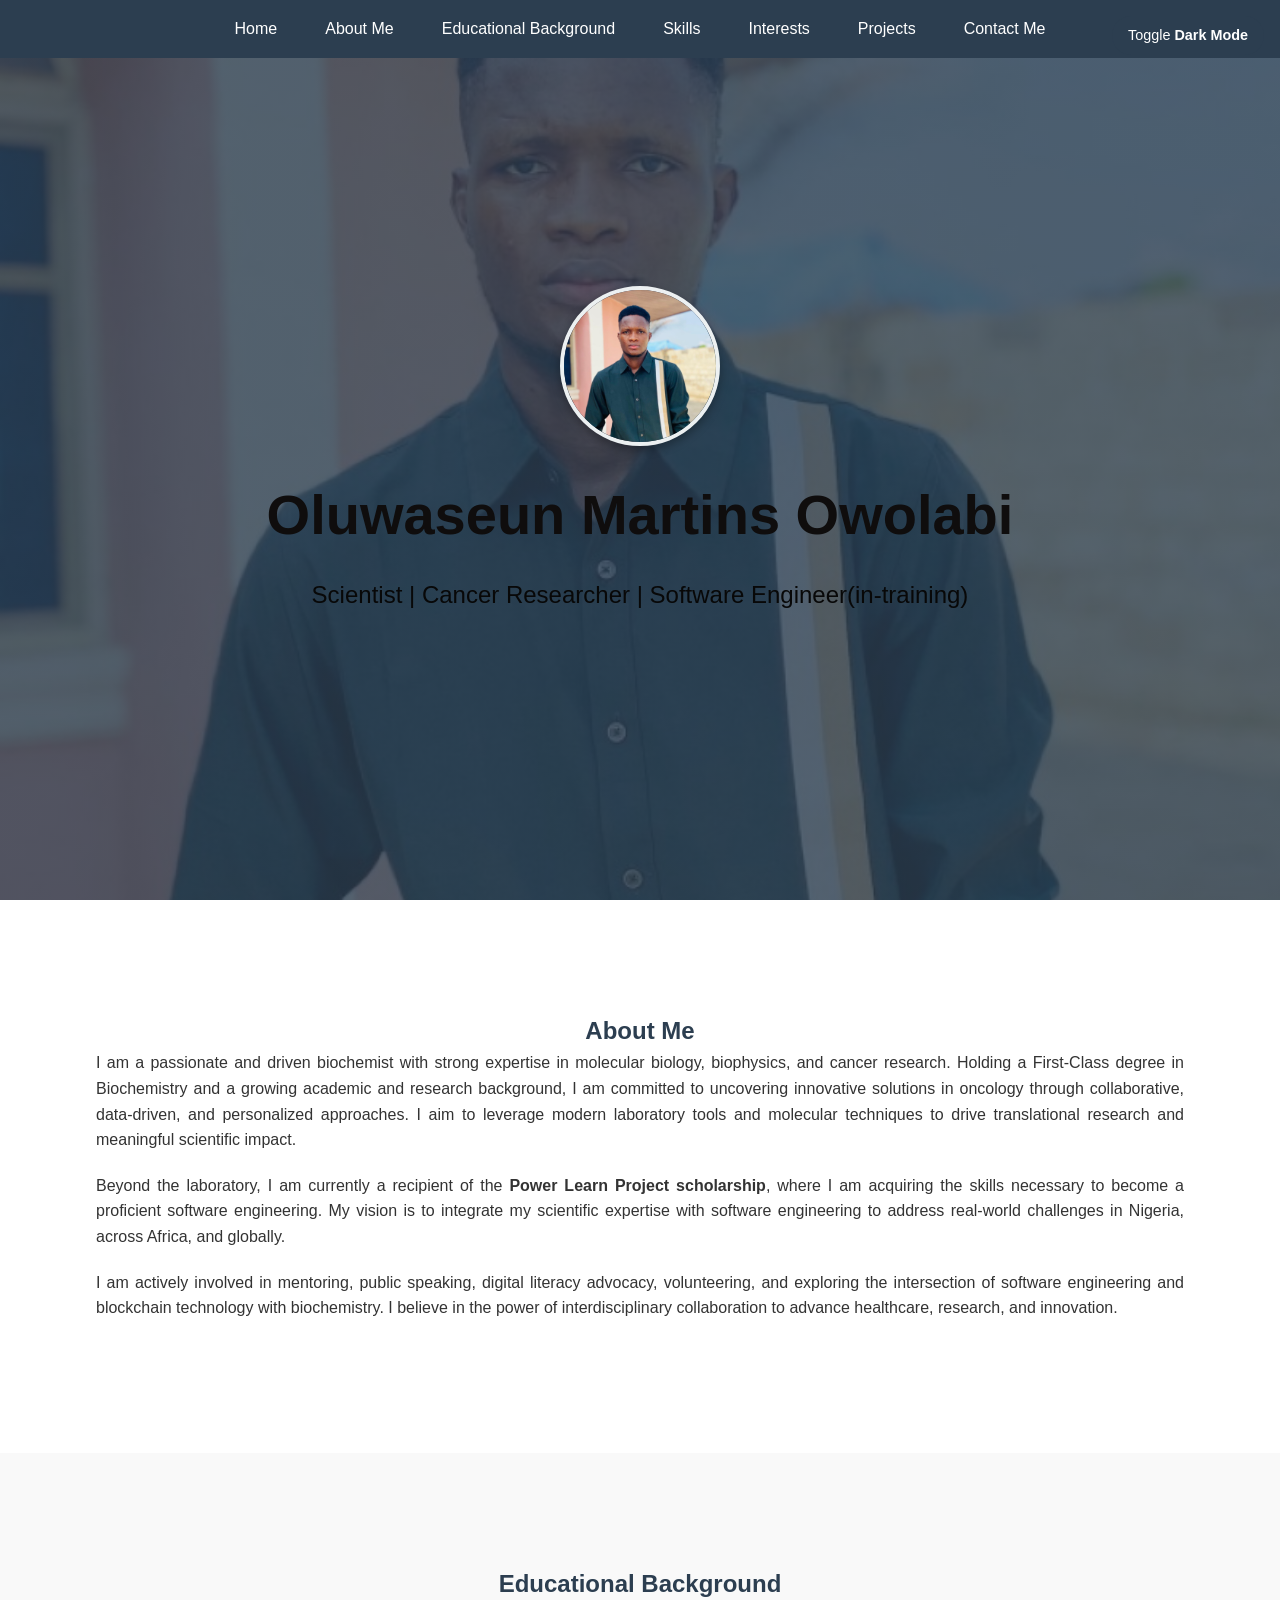
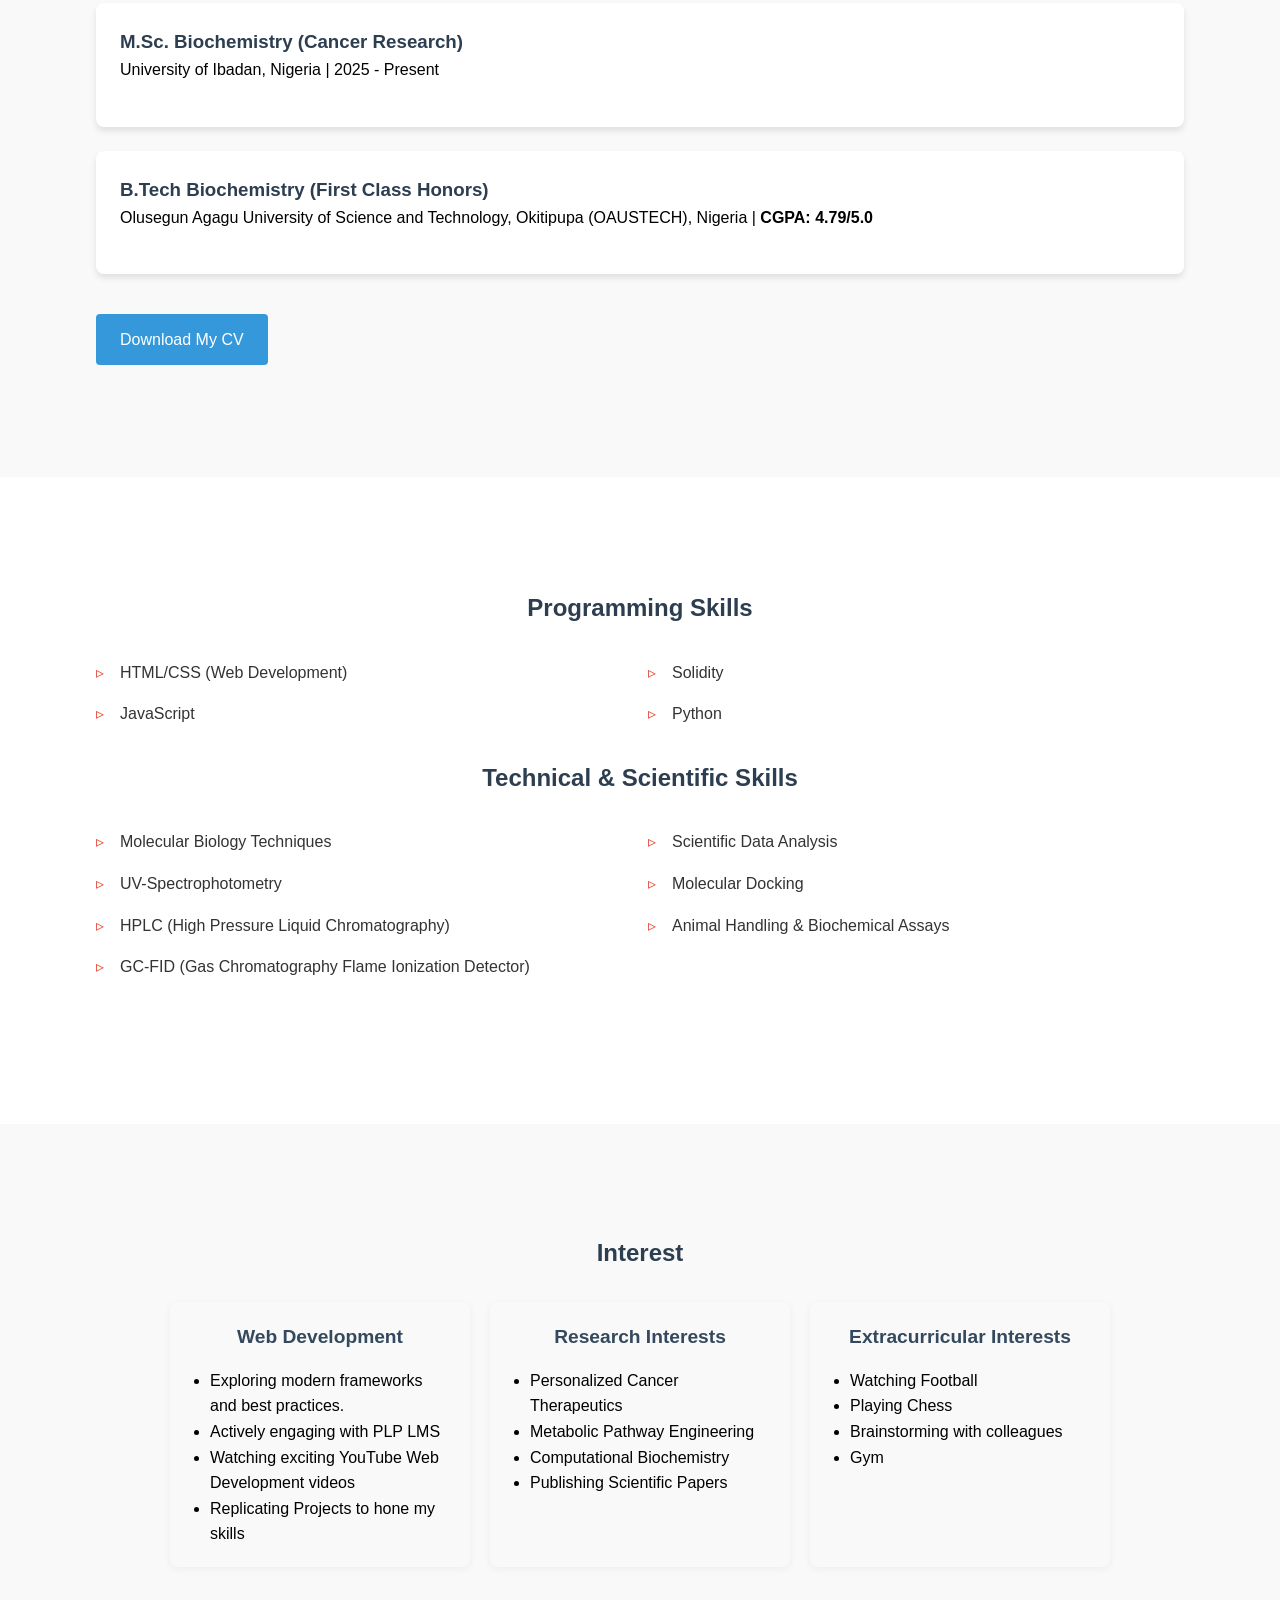
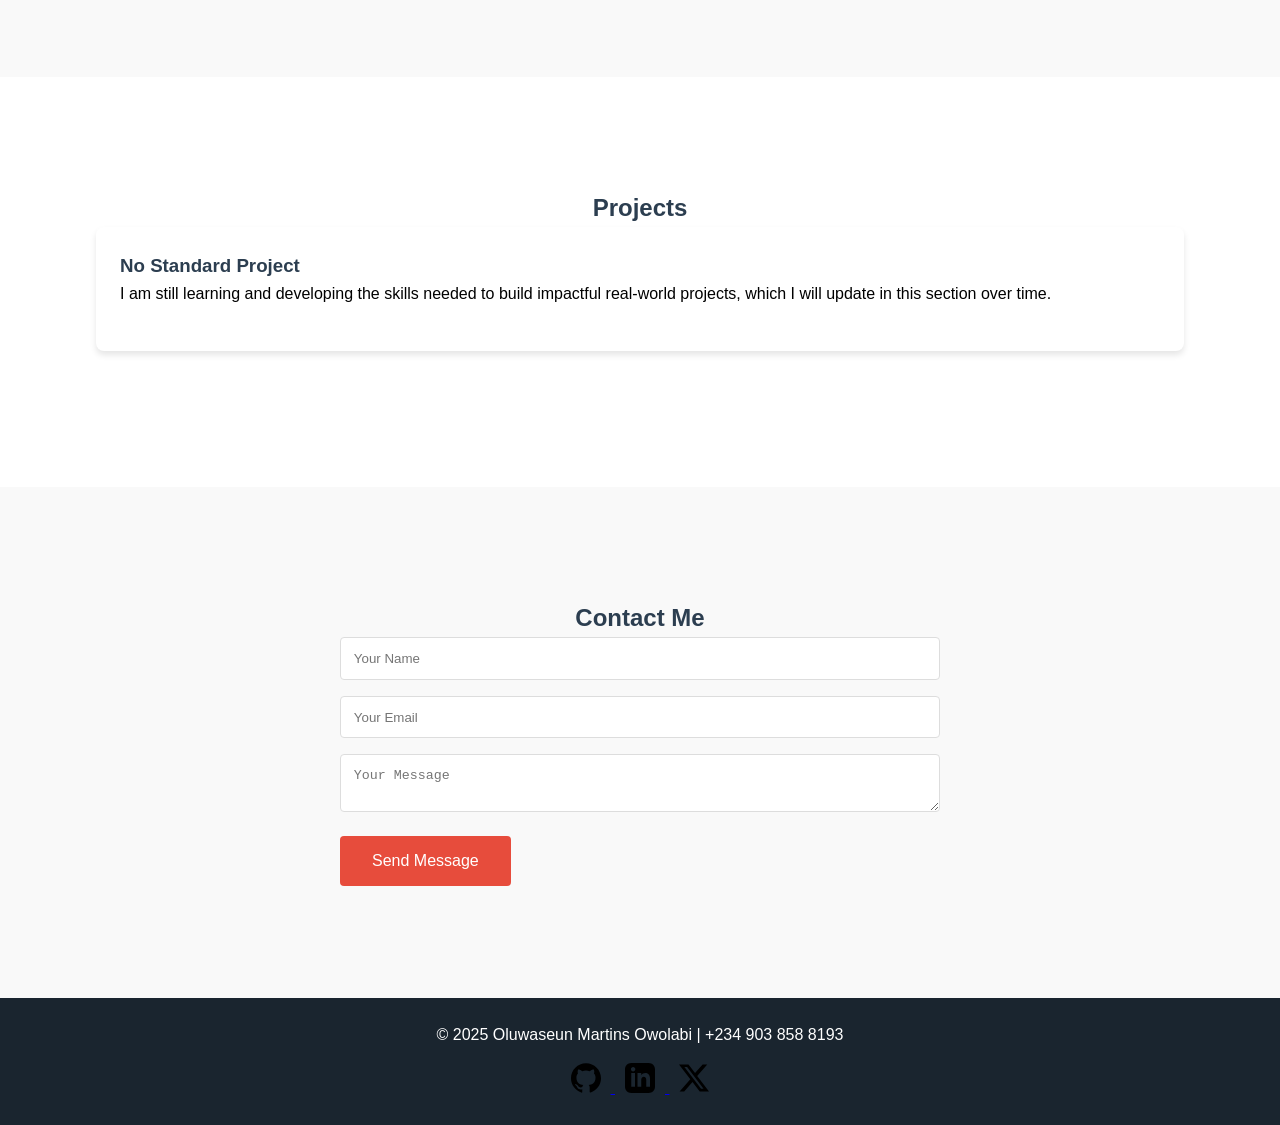
==== index.html @ 78227d3c "bolden-the-toggle-darkmode" ====
<!DOCTYPE html>
<html lang="en">
    <head>
        <meta charset="UTF-8">
        <meta name="viewport" content="width=device-width, initial-scale=1.0">
        <title>Oluwaseun Martins Owolabi Portfolio</title>
        <link rel="stylesheet" href="style.css">
        <link rel="icon" href="assets/favicon.ico">
    </head>
    <body>
        <!-- The code below is for the toggle dark mode, to change the appearance of my portfolio. i was assisted with searches on the internet to get the understanding -->
        <input type="checkbox" id="darkToggle" class="toggle-checkbox">
        <label for="darkToggle" class="toggle-label">Toggle <strong>Dark Mode</strong></label>
        <!-- Header: Displaying all the sections and attributes of my portfolio, including home to return back to starting point instead of scrolling back up -->
        <header>
            <nav>
                <ul>
                    <li><a href="#hero">Home</a></li>
                    <li><a href="#about">About Me</a></li>
                    <li><a href="#education">Educational Background</a></li>
                    <li><a href="#skills">Skills</a></li>
                    <li><a href="#interests">Interests</a></li>
                    <li><a href="#projects">Projects</a></li>
                    <li><a href="#contact">Contact Me</a></li>
                </ul>
            </nav>
        </header>
        <!-- This section introduces who i am -->
        <section id="hero">
            <div class="container hero-content">
                <img src="assets/mosmit-picture1.jpeg" alt="oluwaseun profile picture" class="hero-photo">
                <h1>Oluwaseun Martins Owolabi</h1>
                <p>Scientist | Cancer Researcher | Software Engineer(in-training)</p>
            </div>
        </section>
        <!-- This section explains in summary who i am -->
        <section id="about">
            <div class="container">
                <h2>About Me</h2>
                <p>I am a passionate and driven biochemist with strong expertise in molecular biology, biophysics, and cancer research. Holding a First-Class degree in Biochemistry and a growing academic and research background, I am committed to uncovering innovative solutions in oncology through collaborative, data-driven, and personalized approaches. I aim to leverage modern laboratory tools and molecular techniques to drive translational research and meaningful scientific impact.
                </p>
                <p>Beyond the laboratory, I am currently a recipient of the <strong>Power Learn Project scholarship</strong>, where I am acquiring the skills necessary to become a proficient software engineering. My vision is to integrate my scientific expertise with software engineering to address real-world challenges in Nigeria, across Africa, and globally.</p>
                <p>I am actively involved in mentoring, public speaking, digital literacy advocacy, volunteering, and exploring the intersection of software engineering and blockchain technology with biochemistry. I believe in the power of interdisciplinary collaboration to advance healthcare, research, and innovation.</p>
            </div>
        </section>
        <!-- This section contains my educational qualifications and grade -->
        <section id="education">
            <div class="container">
                <h2>Educational Background</h2>
                <div class="edu-item">
                    <h3>M.Sc. Biochemistry (Cancer Research)</h3>
                    <p>University of Ibadan, Nigeria | 2025 - Present</p>
                </div>
                <div class="edu-item">
                    <h3>B.Tech Biochemistry (First Class Honors)</h3>
                    <p>Olusegun Agagu University of Science and Technology, Okitipupa (OAUSTECH), Nigeria | <strong>CGPA: 4.79/5.0</strong></p>
                </div>
                <!-- Below is my downloadable CV, the href link to the asset folder in my project directory where i saved my CV in pdf format -->
                <a href="assets/Oluwaseun_CV.pdf" download class="btn">Download My CV</a>
            </div>
        </section>
         <!-- This section showcase the skills i possess such as scientific skills, technical skills and programming skills -->
        <section id="skills">
            <div class="container">
                <h2>Programming Skills</h2>
                <ul>
                    <li>HTML/CSS (Web Development)</li>
                    <li>JavaScript</li>
                    <li>Solidity</li>
                    <li>Python</li>
                </ul>
                <h2>Technical & Scientific Skills</h2>
                <ul>
                    <li>Molecular Biology Techniques</li>
                    <li>UV-Spectrophotometry</li>
                    <li>HPLC (High Pressure Liquid Chromatography)</li>
                    <li>GC-FID (Gas Chromatography Flame Ionization Detector)</li>
                    <li>Scientific Data Analysis</li>
                    <li>Molecular Docking</li>
                    <li>Animal Handling & Biochemical Assays</li>
                </ul>
            </div>
        </section>
        <!-- This section explains my interests -->
        <section id="interests">
            <div class="container1">
                <h2>Interest</h2>
                <div class="interests-wrapper">
                    <div class="interest-section">
                        <h2>Web Development</h2>
                        <ul>
                            <li>Exploring modern frameworks and best practices.</li>
                            <li>Actively engaging with PLP LMS</li>
                            <li>Watching exciting YouTube Web Development videos</li>
                            <li>Replicating Projects to hone my skills</li>
                        </ul>
                    </div>
                    <div class="interest-section">
                        <h2>Research Interests</h2>
                        <ul>
                            <li>Personalized Cancer Therapeutics</li>
                            <li>Metabolic Pathway Engineering</li>
                            <li>Computational Biochemistry</li>
                            <li>Publishing Scientific Papers</li>
                        </ul>
                    </div>
                    <div class="interest-section">
                        <h2>Extracurricular Interests</h2>
                        <ul>
                            <li>Watching Football</li>
                            <li>Playing Chess</li>
                            <li>Brainstorming with colleagues</li>
                            <li>Gym</li>
                        </ul>
                    </div>
                </div>
            </div>
        </section>
        <!-- This section will highlight my built project, for the purpose of this hackathon, I have created the section for it-->
        <section id="projects">
            <div class="container">
                <h2>Projects</h2>
                <div class="project-card">
                    <h3>No Standard Project</h3>
                    <p>I am still learning and developing the skills needed to build impactful real-world projects, which I will update in this section over time.</p>
                </div>
            </div>
        </section>
        <!-- This is my Contact Section -->
        <section id="contact">
            <div class="container">
                <h2>Contact Me</h2>
                <!-- i created a formspree account and copied my ID and pasted it below, to accept any input into the form, since advanced functionality is not allowed for this hackathon, this is the best i can do in accepting form response -->
                <form action="https://formspree.io/f/mldlwlkr" method="POST">
                    <input type="text" name="name" placeholder="Your Name" required>
                    <input type="email" name="email" placeholder="Your Email" required>
                    <textarea name="message" placeholder="Your Message" required></textarea>
                    <button type="submit">Send Message</button>
                </form>
            </div>
        </section>
        <!-- This is my Footer section-->
        <footer>
            <!-- copyright -->
            <p>© 2025 Oluwaseun Martins Owolabi | +234 903 858 8193 </p>
            <!-- As a form of direct contact, I went online to download svg icon of some social media and saved them under the asset folder of my project directory -->
            <div class="social-icons">
                <!-- for Github.com -->
                <a href="https://github.com/Mosmit" target="_blank">
                    <img src="assets/github.svg" alt="GitHub">
                </a>
                <!-- For LinkedIn -->
                <a href="https://linkedin.com/in/oluwaseun-owolabi-02a583366" target="_blank">
                    <img src="assets/linkedin.svg" alt="LinkedIn">
                </a>
                <!-- For X.com formerly known as Twitter -->
                <a href="https://x.com/SiRmosmit10" target="_blank">
                    <img src="assets/x.svg" alt="X">
                </a>
            </div>
        </footer>
    </body>
</html>
---- style.css ----
/* Global Styles */
:root {
    --primary: #2c3e50;
    --secondary: #3498db;
    --accent: #e74c3c;
    --light: #ecf0f1;
    --dark: #1a252f;
}

* {
    margin: 0;
    padding: 0;
    box-sizing: border-box;
}
/* This effect whole body of the web page */
body {
    font-family: 'Segoe UI', Tahoma, Geneva, Verdana, sans-serif;
    line-height: 1.6;
    color: #333;
}

/* Hide the checkbox but keep it accessible */
.toggle-checkbox {
    position: absolute;
    left: -9999px;
}

/* Styling the label as a toggle button, was assisted by some internet searches to get it right, would have been easier with Javascript but its not allowed for this hackathon */
.toggle-label {
    position: fixed;
    top: 1rem;
    right: 1rem;
    background-color: var(--primary);
    color: white;
    padding: 0.5rem 1rem;
    border-radius: 20px;
    cursor: pointer;
    z-index: 1100;
    font-size: 0.9rem;
}

/* Toggle styles using :checked, this implies clicked and unclicked, its taking some features from the global*/
#darkToggle:checked ~ body *,
#darkToggle:checked ~ * {
    --primary: #5d07df;
    --secondary: #3498db;
    --accent: #e67e22;
    --light: #1a252f;
    --dark: #ffffff;
    background-color: #1a252f;
    color: #ecf0f1;
}

#darkToggle:checked header,
#darkToggle:checked footer {
    background-color: #0f1820;
}

#darkToggle:checked .btn,
#darkToggle:checked button {
    background: #3498db;
}

#darkToggle:checked .edu-item,
#darkToggle:checked .project-card,
#darkToggle:checked .interest-section {
    background: #2c3e50;
    color: #ecf0f1;
}

#darkToggle:checked input,
#darkToggle:checked textarea {
    background-color: #34495e;
    color: #fff;
    border: 1px solid #555;
}

.container {
    width: 85%;
    max-width: 1200px;
    margin: 0 auto;
    padding: 2rem 0;
}

.container p {
  margin-bottom: 20px; /* Space between paragraphs */
  text-align: justify; /* Optional: Aligns text evenly on both sides */
}

section {
    padding: 5rem 0;
}

h1, h2, h3 {
    color: var(--primary);
}

/* Header Styles */
header {
    background: var(--primary);
    position: fixed;
    width: 100%;
    top: 0;
    z-index: 1000;
}

nav ul {
    display: flex;
    justify-content: center;
    list-style: none;
    padding: 1rem;
}

nav li {
    margin: 0 1.5rem;
}

nav a {
    color: white;
    text-decoration: none;
    font-weight: 500;
    transition: 0.3s;
}

nav a:hover {
    color: var(--secondary);
}

/* Hero Section, I used my image as the background for the home page or front page*/
#hero {
    background-image: linear-gradient(rgba(44, 62, 80, 0.8), rgba(44, 62, 80, 0.8)), url('assets/mosmit-picture1.jpeg');
    background-repeat: no-repeat;
    background-position: center;
    background-size: cover;
    height: 100vh;
    display: flex;
    align-items: center;
    text-align: center;
    color: rgb(8, 8, 8);
}

#hero h1 {
    font-size: clamp(2rem, 5vw, 3.5rem);
    color: rgb(15, 13, 13);
    margin-bottom: 1rem;
}

#hero p {
    font-size: 1.5rem;
    max-width: 700px;
    margin: 0 auto;
}

.hero-content {
    display: flex;
    flex-direction: column;
    align-items: center;
    text-align: center;
}

.hero-photo {
    width: 160px;
    height: 160px;
    border-radius: 50%;
    object-fit: cover;
    margin-bottom: 1.5rem;
    border: 4px solid var(--light);
    box-shadow: 0 4px 10px rgba(0, 0, 0, 0.3);
}

.container h2 {
    text-align: center;
}

/* Section Styles */
section:nth-child(even) {
    background-color: #f9f9f9;
}

.edu-item, .project-card {
    background: white;
    border-radius: 8px;
    padding: 1.5rem;
    margin-bottom: 1.5rem;
    box-shadow: 0 4px 6px rgba(0,0,0,0.1);
}

.btn {
    display: inline-block;
    background: var(--secondary);
    color: white;
    padding: 0.8rem 1.5rem;
    border-radius: 4px;
    text-decoration: none;
    margin-top: 1rem;
    transition: 0.3s;
}

.btn:hover {
    background: #2980b9;
    transform: translateY(-3px);
}

.btn, button {
    transition: 0.3s ease, transform 0.3s ease;
}

.btn:hover, button:hover {
    transform: scale(1.05);
}

.edu-item, .project-card, .interest-section {
    transition: transform 0.3s ease;
    color:black;
}

.edu-item:hover, .project-card:hover, .interest-section:hover {
    transform: translateY(-5px);
}


/* Skills Grid */
#skills ul {
    columns: 2;
    list-style-type: none;
    margin: 1.5rem 0;
}

#skills li {
    padding: 0.5rem 0;
    position: relative;
    padding-left: 1.5rem;
}

#skills li:before {
    content: "▹";
    position: absolute;
    left: 0;
    color: var(--accent);
}

/* i had issues with this particular container inheriting the previous, was unable to effect the change i wanted, so i had to add 1 at the end to separate it out **would have to study more on it */
.container1 {
  max-width: 1000px;
  margin: 0 auto;
  padding: 30px;
  font-family: Arial, sans-serif;
}

.container1 h2 {
  text-align:center;
  margin-bottom: 30px;
  color: #2c3e50;
}

.interests-wrapper {
  display: flex;
  justify-content: space-between;
  gap: 20px; /* space between columns */
  flex-wrap: wrap; /* allows stacking on smaller screens */
}

.interest-section {
  flex: 1; /* makes all columns equal width */
  min-width: 250px;
  background-color: #f9f9f9;
  padding: 20px;
  border-radius: 8px;
  box-shadow: 0 2px 8px rgba(0,0,0,0.05);
}

.interest-section h2 {
  font-size: 1.2rem;
  color: #34495e;
  margin-bottom: 15px;
}

.interest-section ul {
  padding-left: 20px;
  line-height: 1.6;
}

/* Contact Form */
form {
    max-width: 600px;
    margin: 0 auto;
}

input, textarea {
    width: 100%;
    padding: 0.8rem;
    margin-bottom: 1rem;
    border: 1px solid #ddd;
    border-radius: 4px;
}

button {
    background: var(--accent);
    color: white;
    border: none;
    padding: 1rem 2rem;
    border-radius: 4px;
    cursor: pointer;
    font-size: 1rem;
}

/* Footer */
footer {
    background: var(--dark);
    color: white;
    text-align: center;
    padding: 1.5rem;
}

.social-icons {
    margin-top: 1rem;
}

.social-icons a img {
    width: 30px;
    margin: 0 10px;
    transition: transform 0.3s ease;
}

.social-icons a img:hover {
    transform: scale(1.2);
}


/* Responsive Design, this is for smaller screen */
@media (max-width: 768px) {
    nav ul {
        flex-direction: column;
        align-items: center;
    }
    
    nav li {
        margin: 0.5rem 0;
    }
    
    #skills ul {
        columns: 1;
    }
}
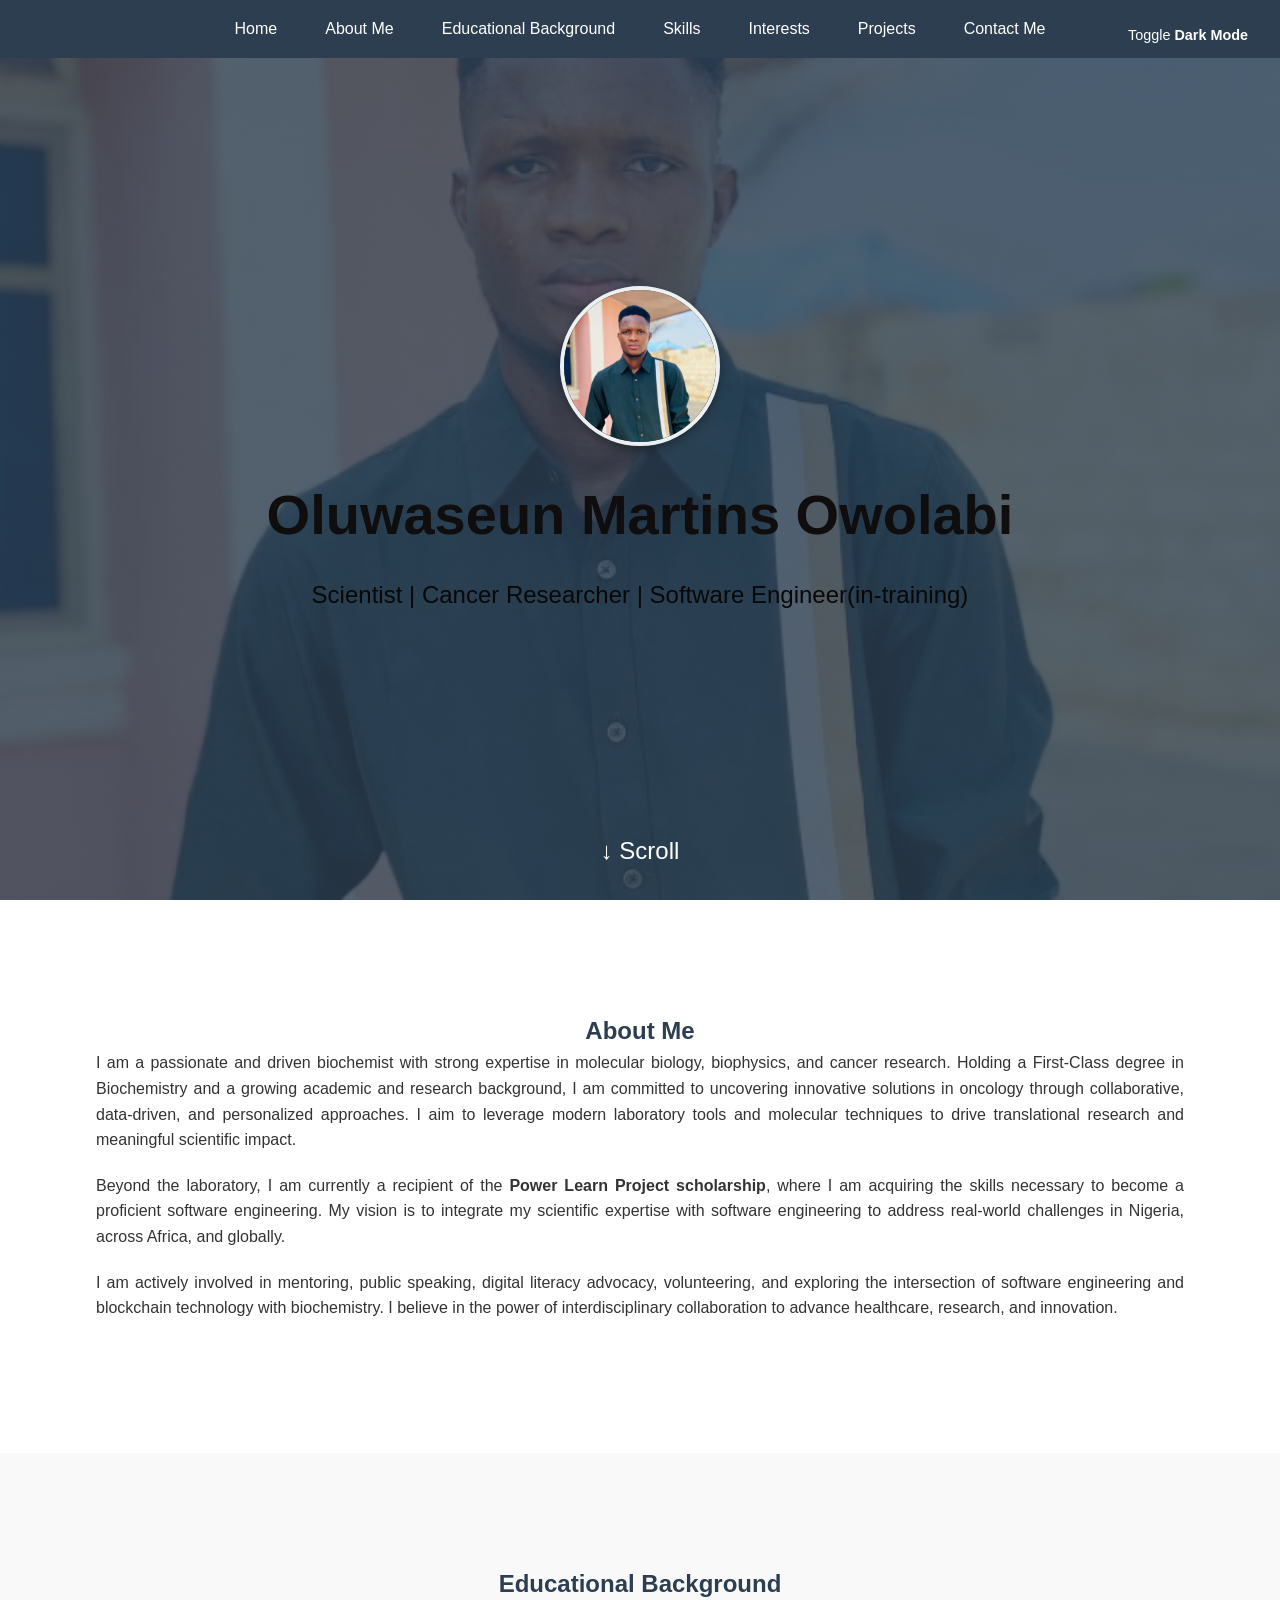
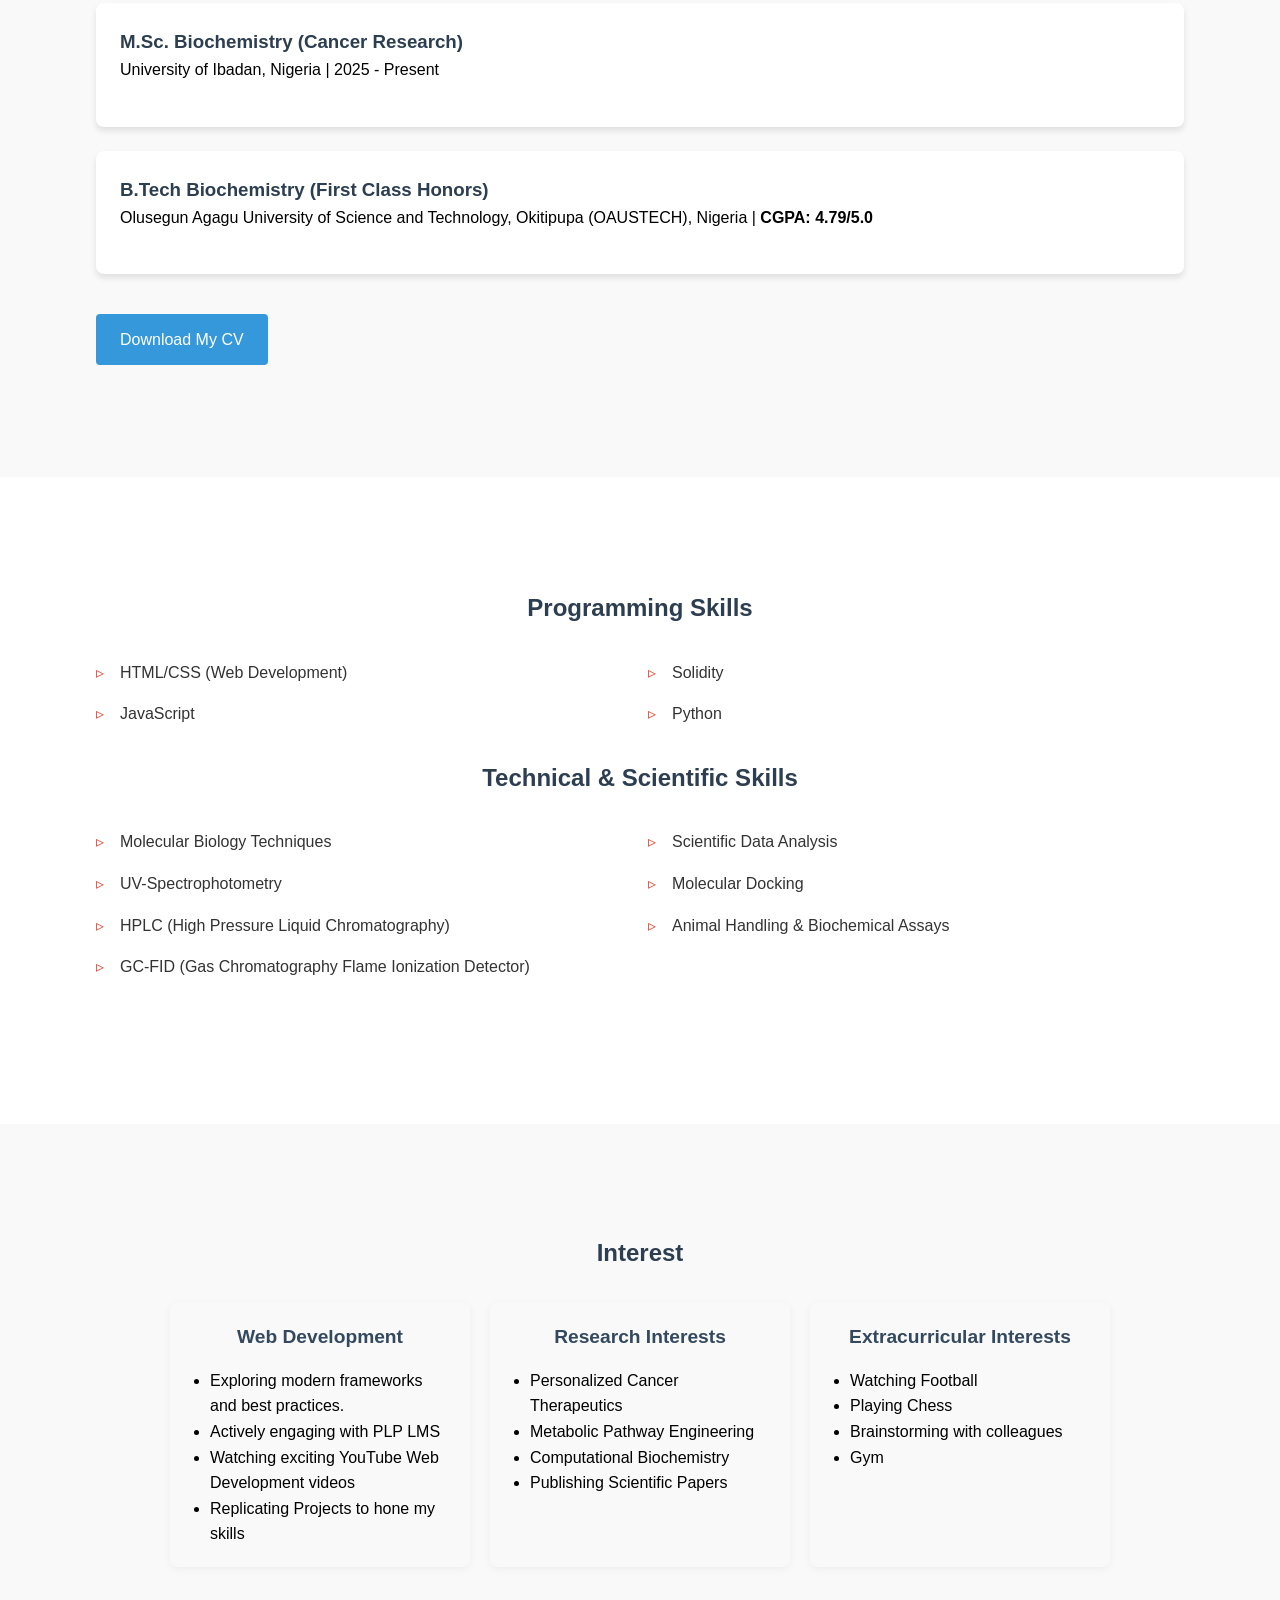
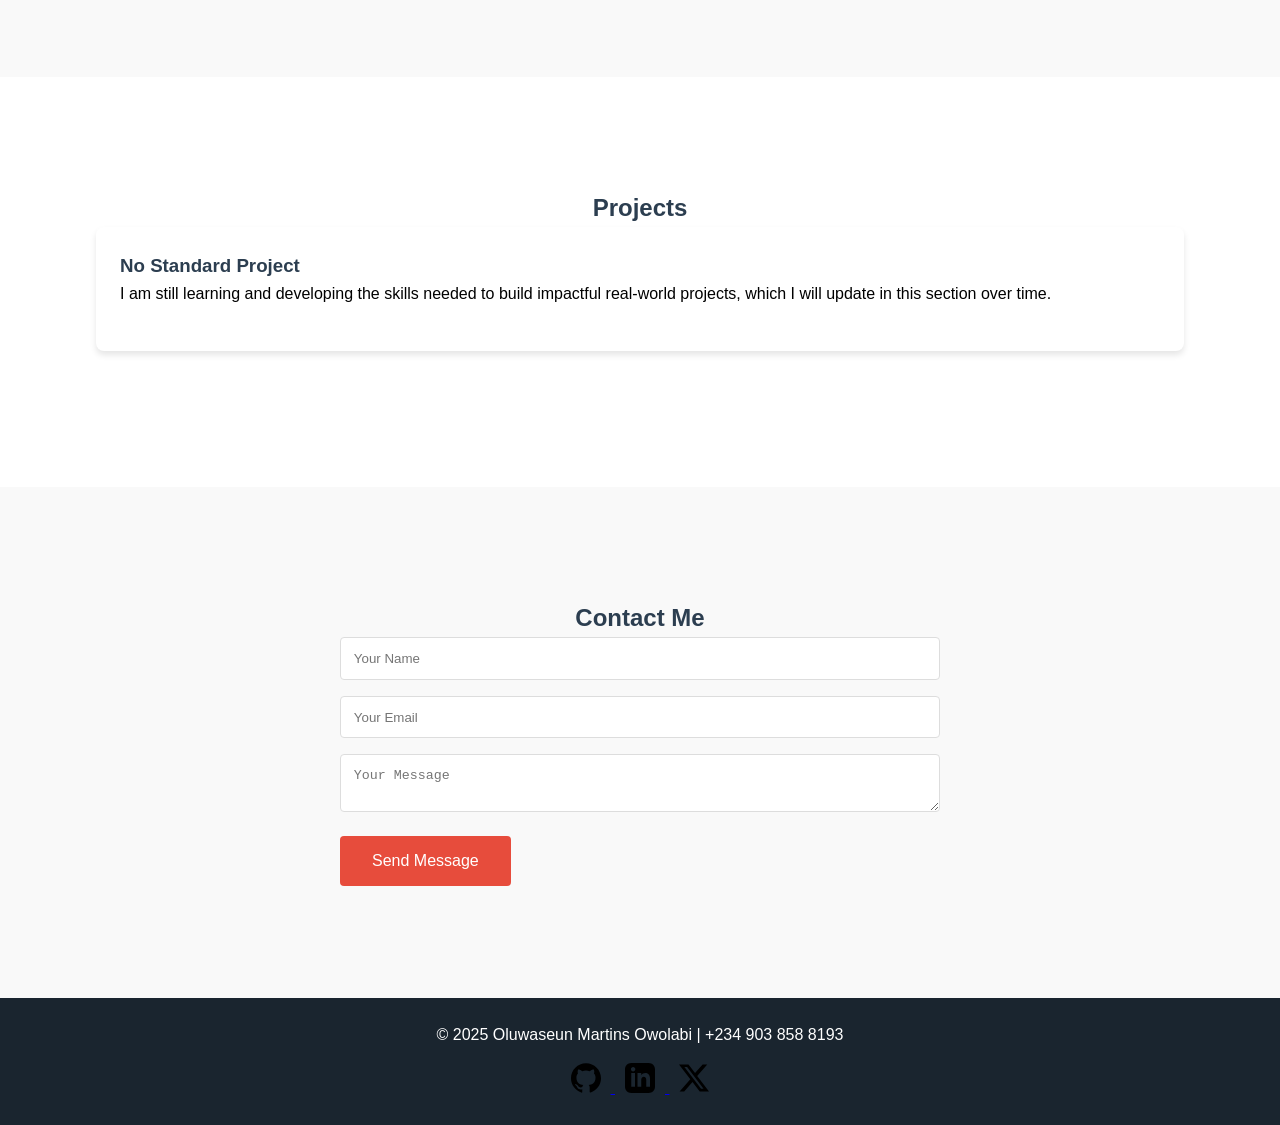
==== commit b517fb8e: "added-more-interactivity-to-the-page" ====
--- a/index.html
+++ b/index.html
@@ -32,6 +32,8 @@
                 <h1>Oluwaseun Martins Owolabi</h1>
                 <p>Scientist | Cancer Researcher | Software Engineer(in-training)</p>
             </div>
+            <!-- This scroll down is added to bring the attention of first time visitors that there are still contents below and they should scroll down to view -->
+            <div class="scroll-down">↓ Scroll</div>
         </section>
         <!-- This section explains in summary who i am -->
         <section id="about">
--- a/style.css
+++ b/style.css
@@ -5,6 +5,10 @@
     --accent: #e74c3c;
     --light: #ecf0f1;
     --dark: #1a252f;
+}
+
+html {
+    scroll-behavior: smooth;
 }
 
 * {
@@ -119,11 +123,13 @@
     color: white;
     text-decoration: none;
     font-weight: 500;
-    transition: 0.3s;
+    transition: all 0.3s ease;
 }
 
 nav a:hover {
     color: var(--secondary);
+    transform:scale(1.1);
+    text-decoration: underline;
 }
 
 /* Hero Section, I used my image as the background for the home page or front page*/
@@ -167,6 +173,37 @@
     border: 4px solid var(--light);
     box-shadow: 0 4px 10px rgba(0, 0, 0, 0.3);
 }
+
+.scroll-down {
+    position: absolute;
+    bottom: 30px;
+    left: 50%;
+    transform: translateX(-50%);
+    font-size: 1.5rem;
+    color: white;
+    animation: bounce 2s infinite;
+}
+
+@keyframes bounce {
+  0%, 100% { transform: translate(-50%, 0); }
+  50% { transform: translate(-50%, 10px); }
+}
+
+/* Adding a bit of interactivity to my h2, this effect will only show when the page is refreshed */
+h2 {
+  opacity: 0;
+  transform: translateY(20px);
+  animation: fadeInUp 1s forwards;
+  animation-delay: 0.2s;
+}
+
+@keyframes fadeInUp {
+  to {
+    opacity: 1;
+    transform: translateY(0);
+  }
+}
+
 
 .container h2 {
     text-align: center;
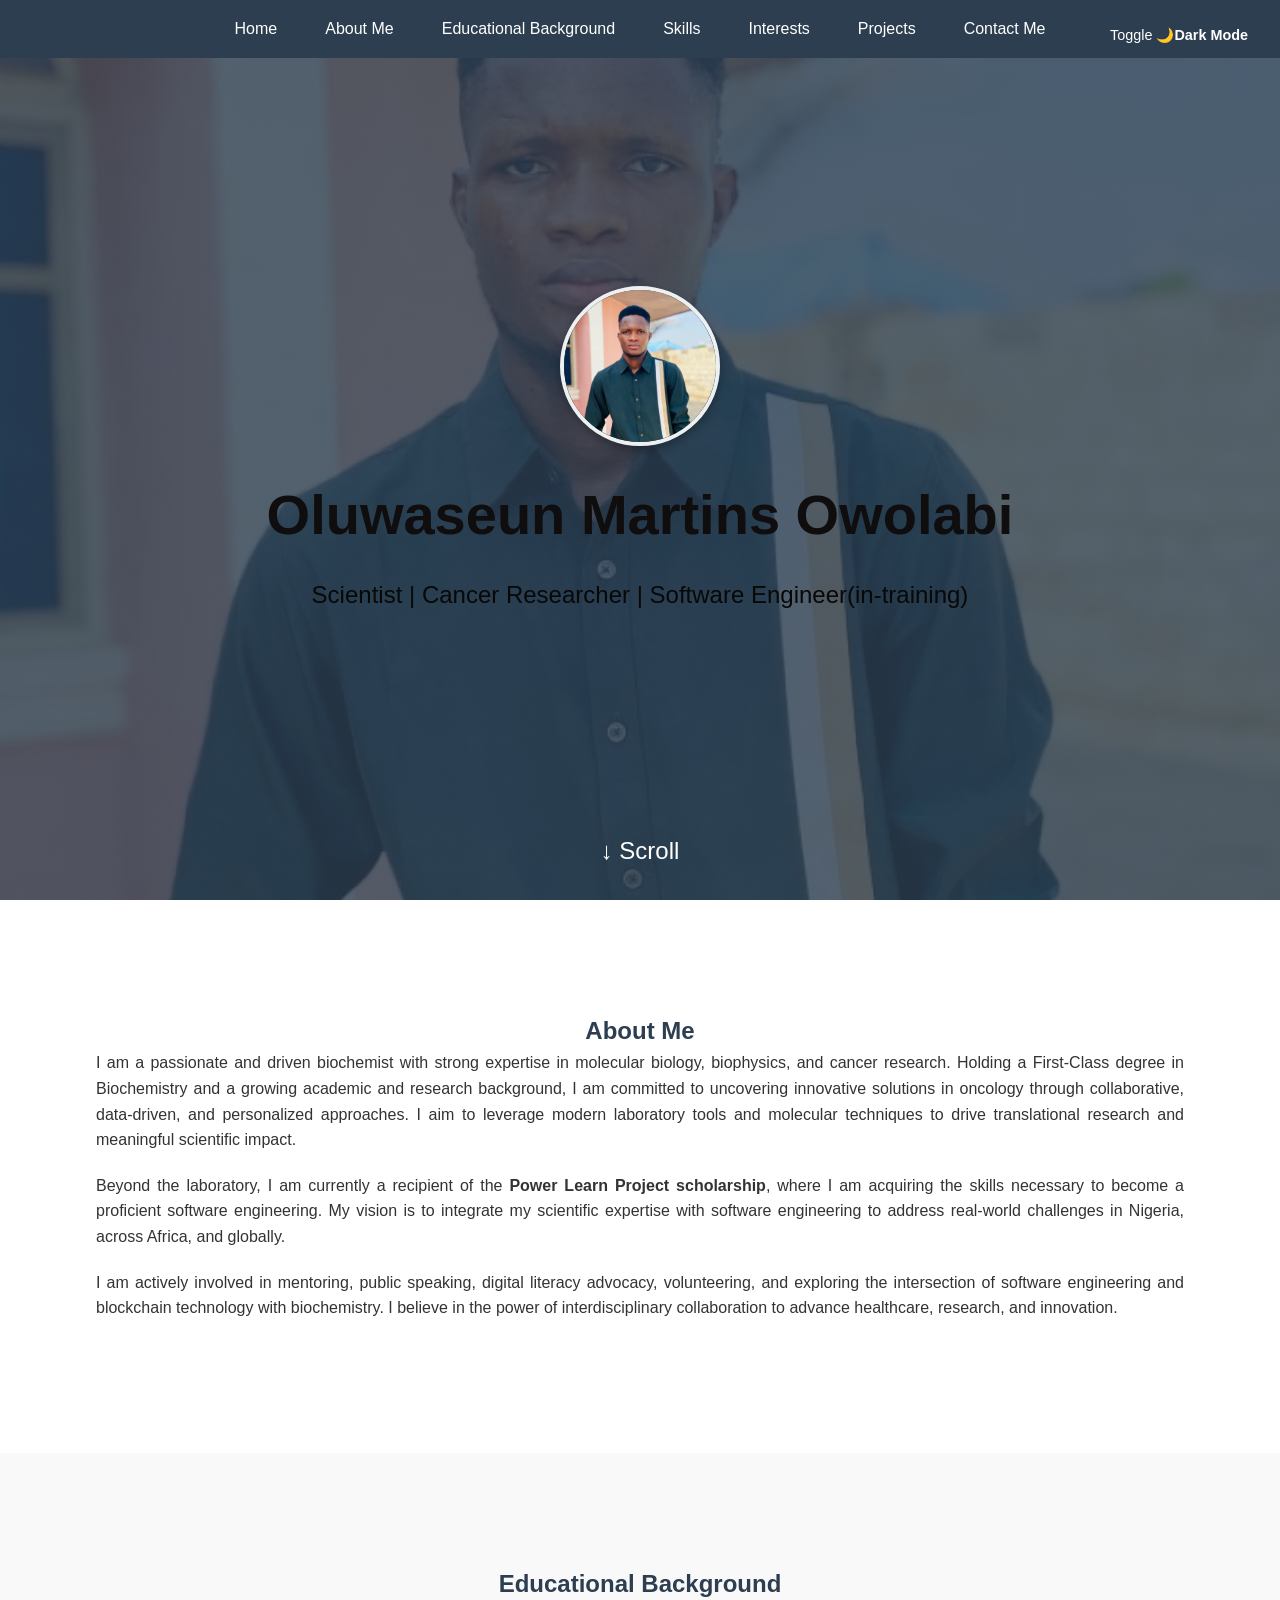
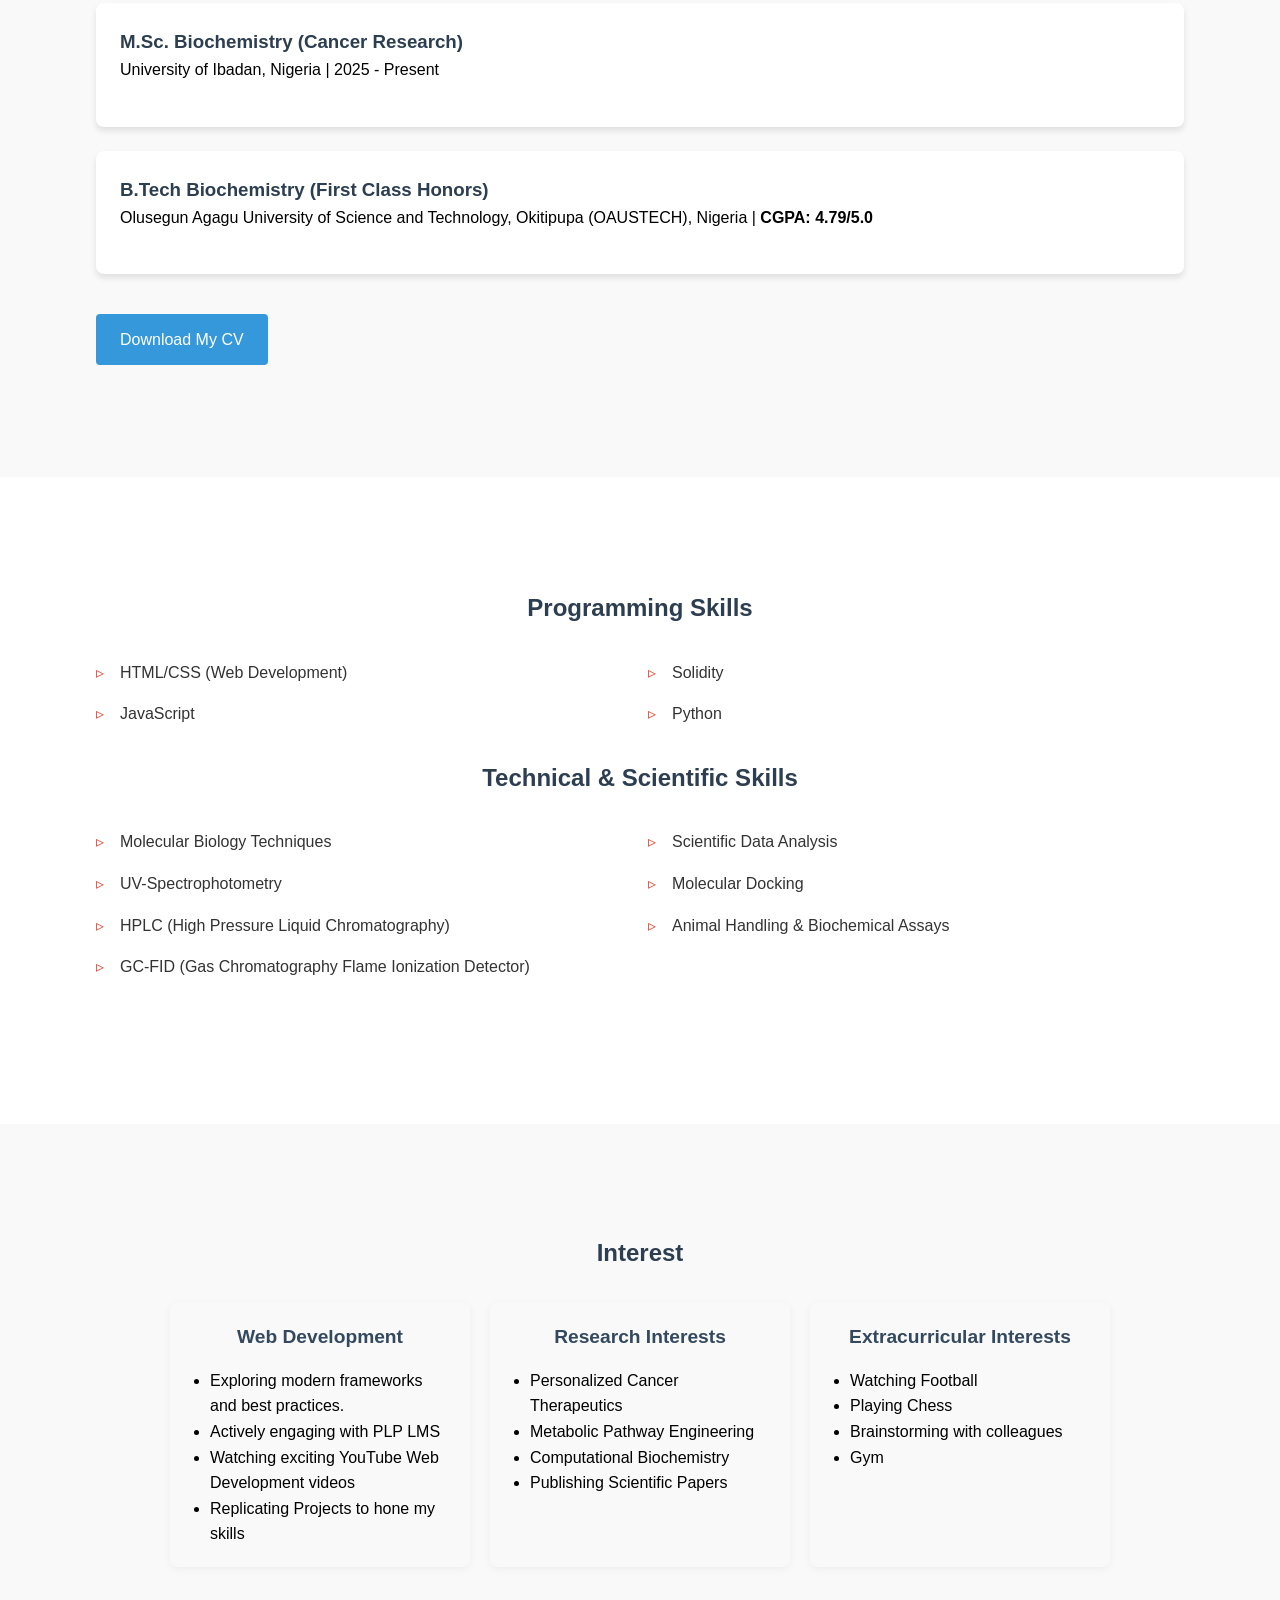
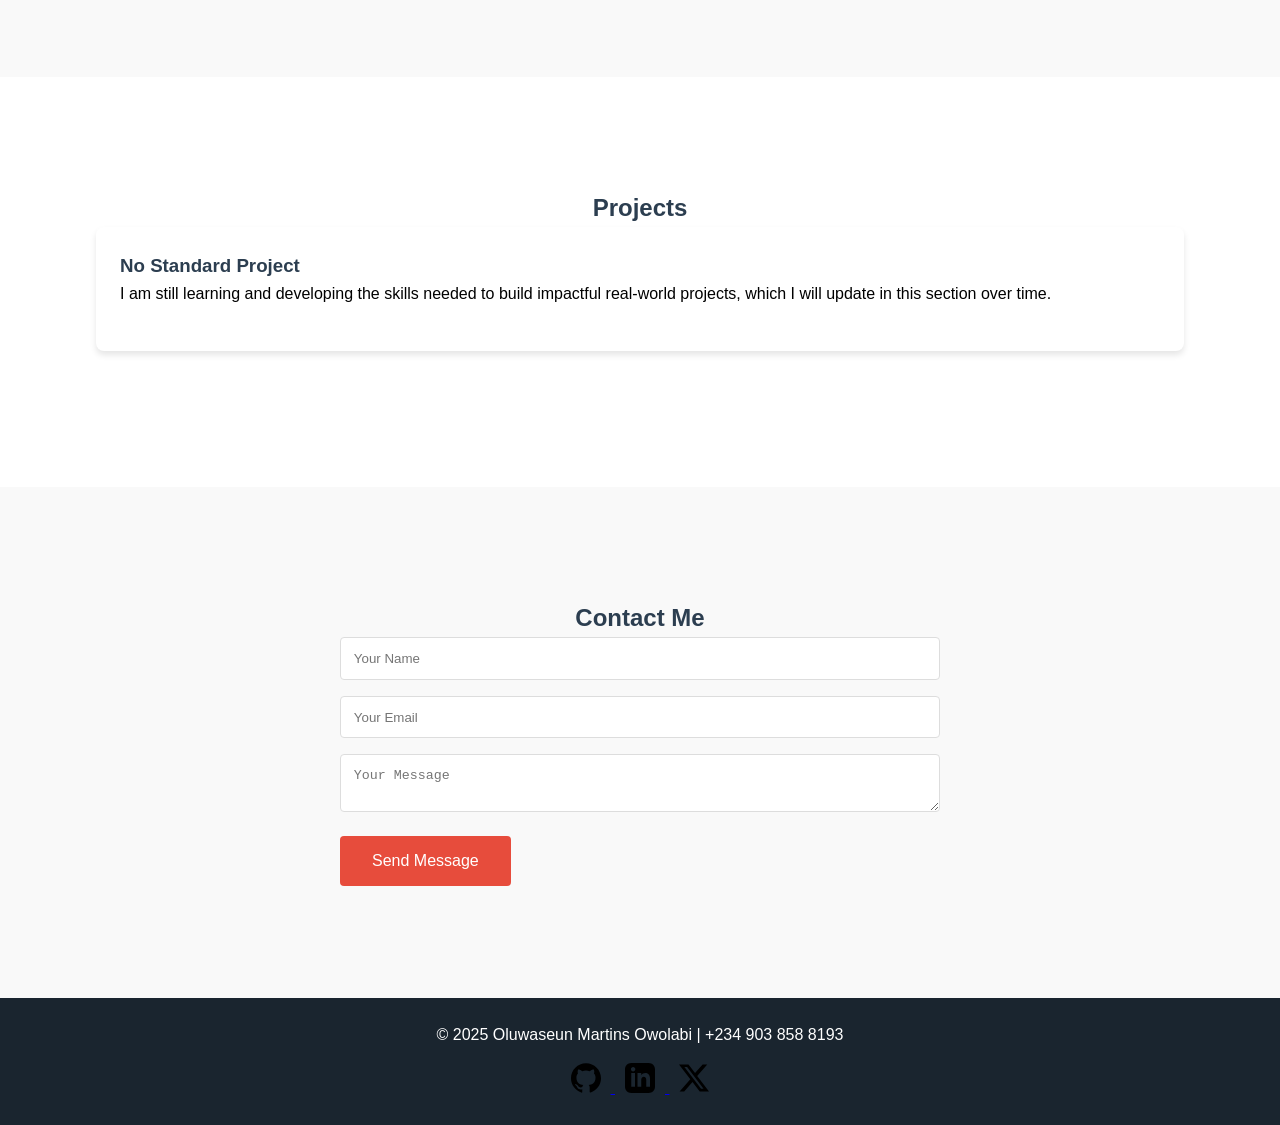
==== commit ea0f19af: "made-changes-and-deleted-some" ====
--- a/index.html
+++ b/index.html
@@ -10,7 +10,7 @@
     <body>
         <!-- The code below is for the toggle dark mode, to change the appearance of my portfolio. i was assisted with searches on the internet to get the understanding -->
         <input type="checkbox" id="darkToggle" class="toggle-checkbox">
-        <label for="darkToggle" class="toggle-label">Toggle <strong>Dark Mode</strong></label>
+        <label for="darkToggle" class="toggle-label">Toggle <strong>🌙Dark Mode</strong></label>
         <!-- Header: Displaying all the sections and attributes of my portfolio, including home to return back to starting point instead of scrolling back up -->
         <header>
             <nav>
@@ -32,7 +32,7 @@
                 <h1>Oluwaseun Martins Owolabi</h1>
                 <p>Scientist | Cancer Researcher | Software Engineer(in-training)</p>
             </div>
-            <!-- This scroll down is added to bring the attention of first time visitors that there are still contents below and they should scroll down to view -->
+            <!-- This scroll down is added to bring the attention of first time visitors to my porfolio website that there are still contents below and they should scroll down to view -->
             <div class="scroll-down">↓ Scroll</div>
         </section>
         <!-- This section explains in summary who i am -->
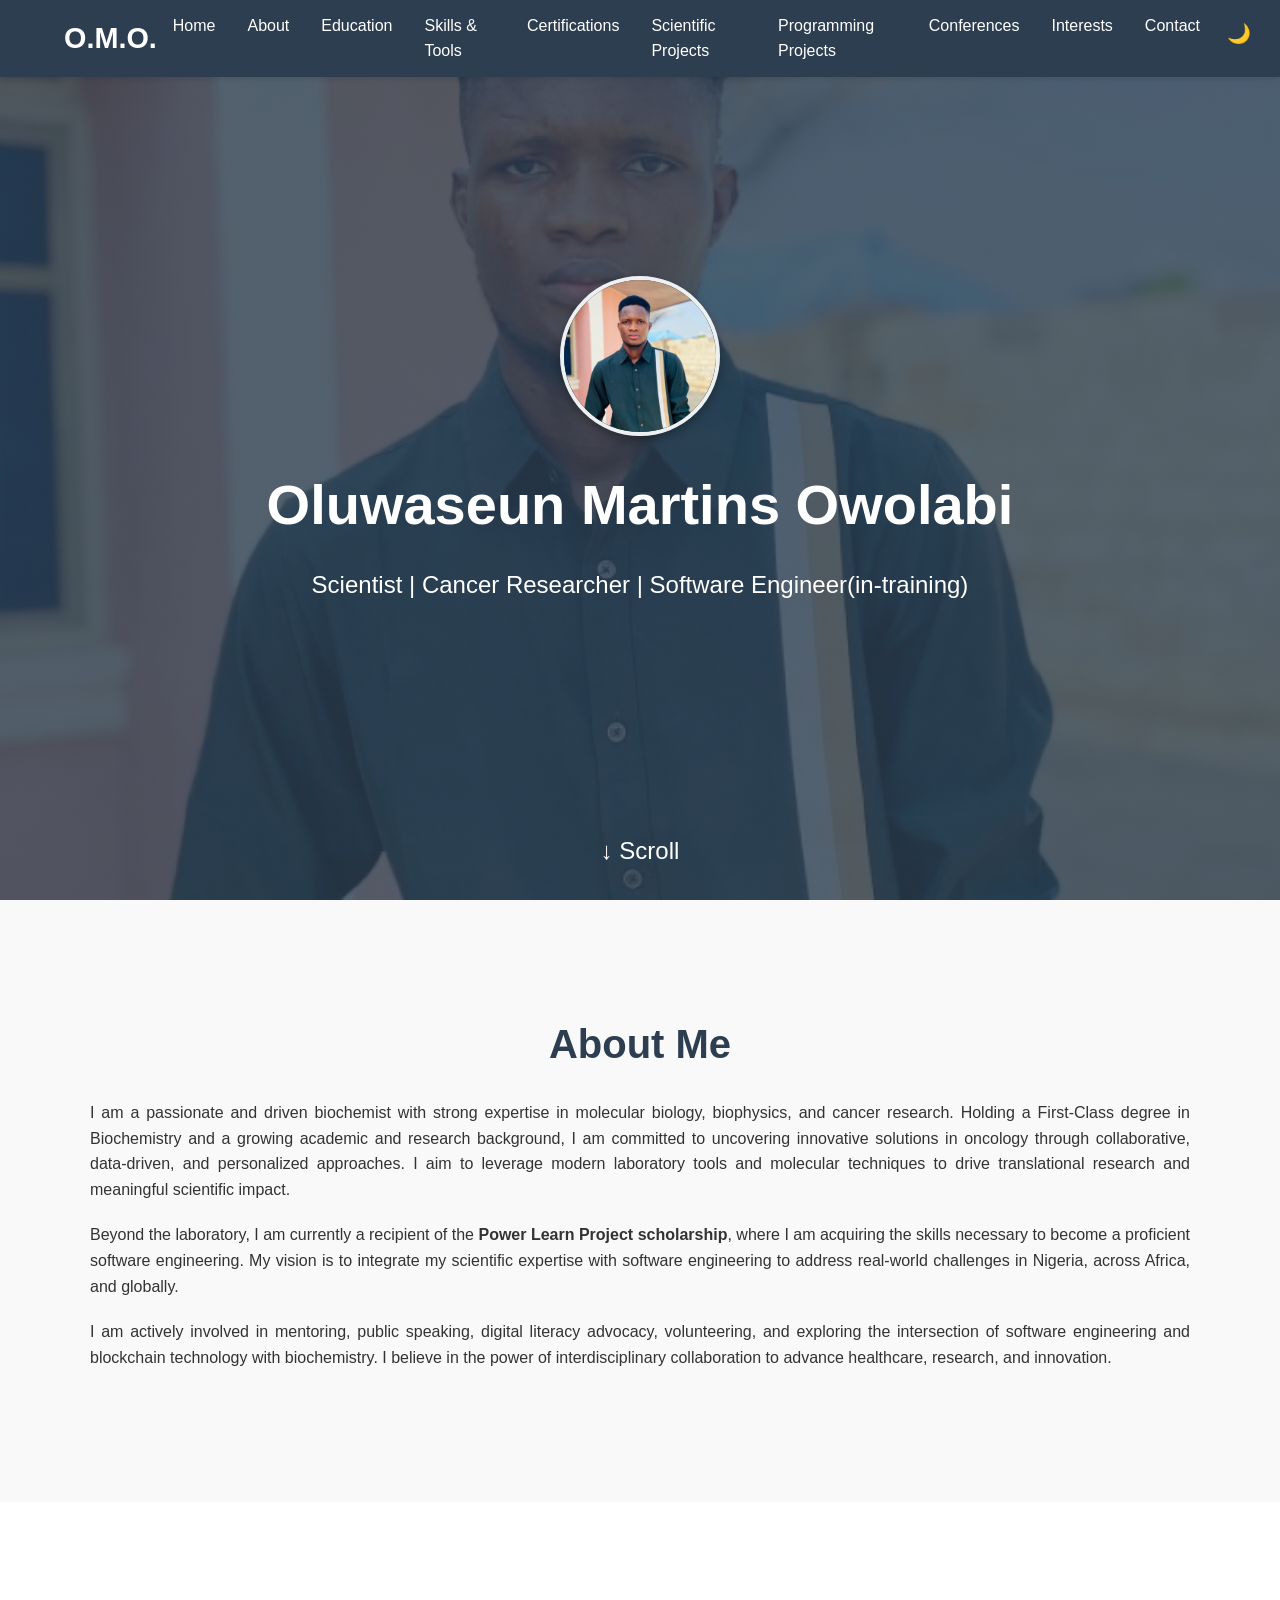
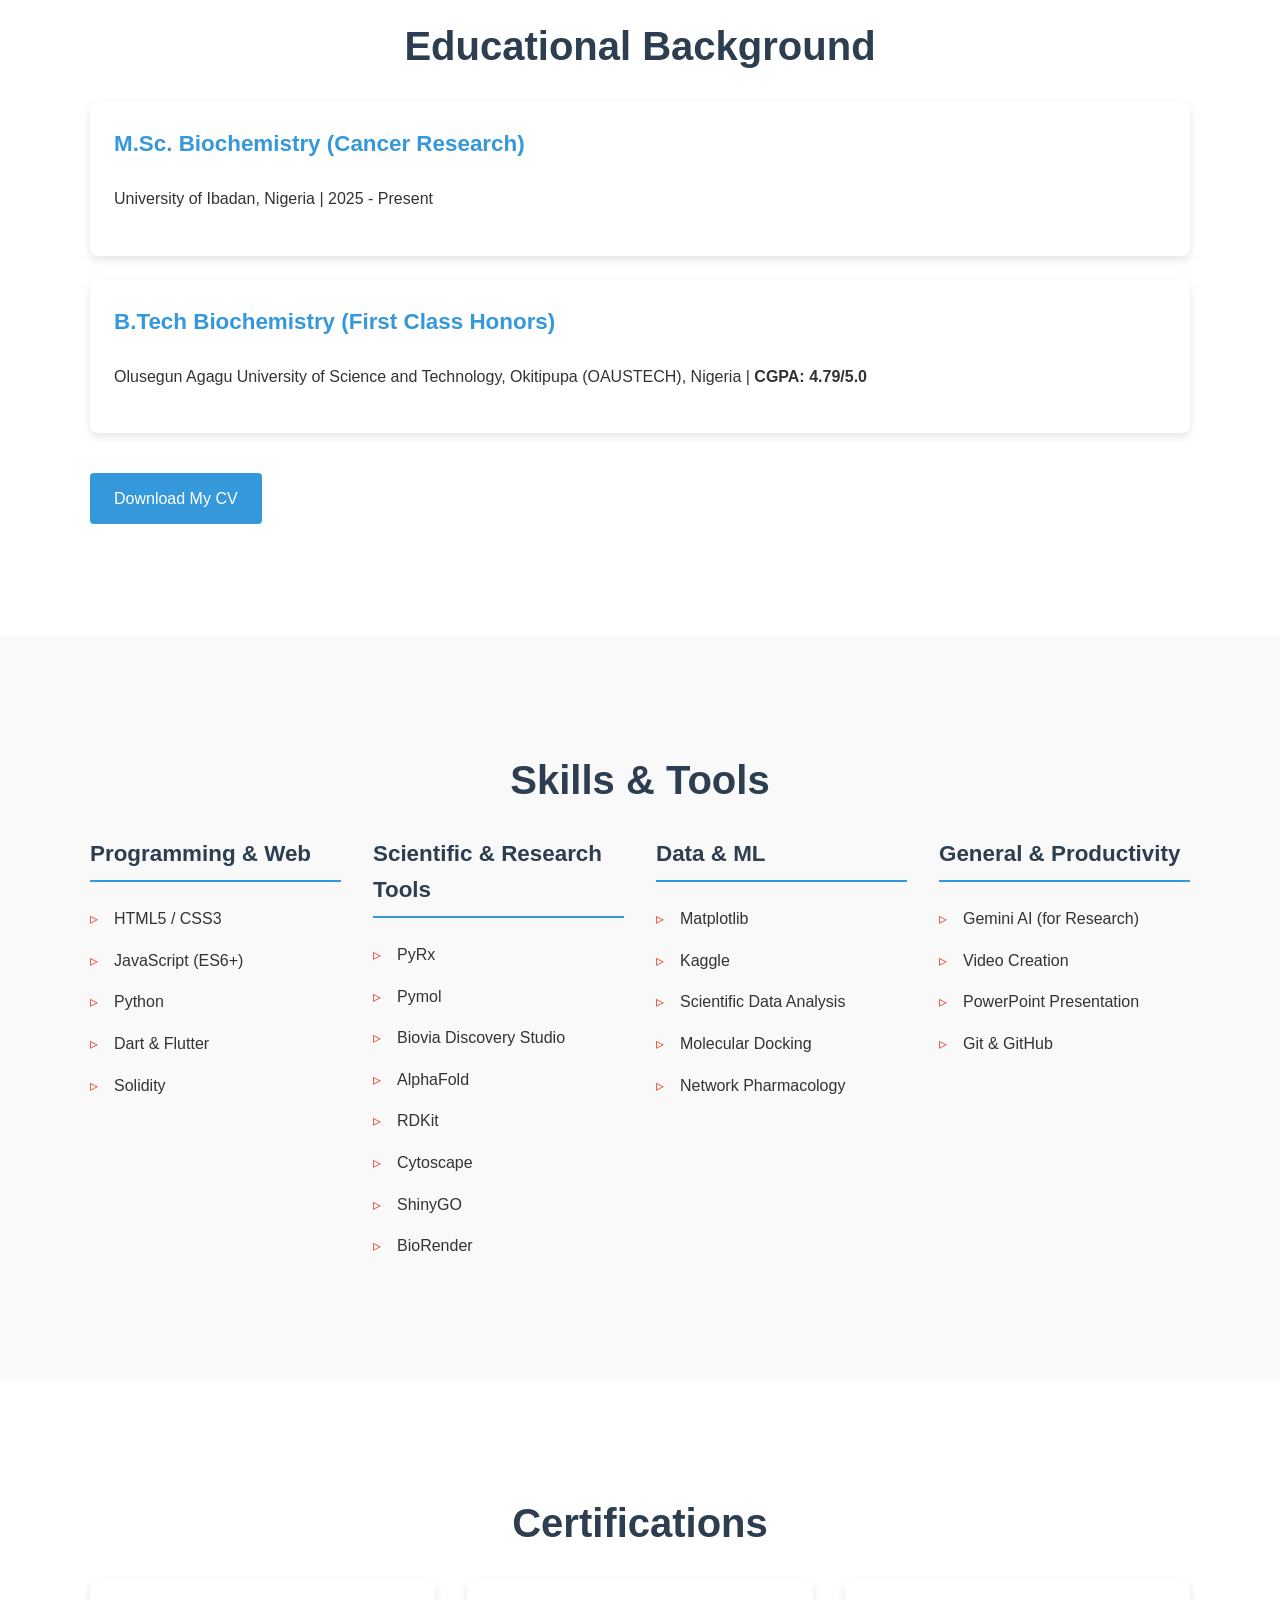
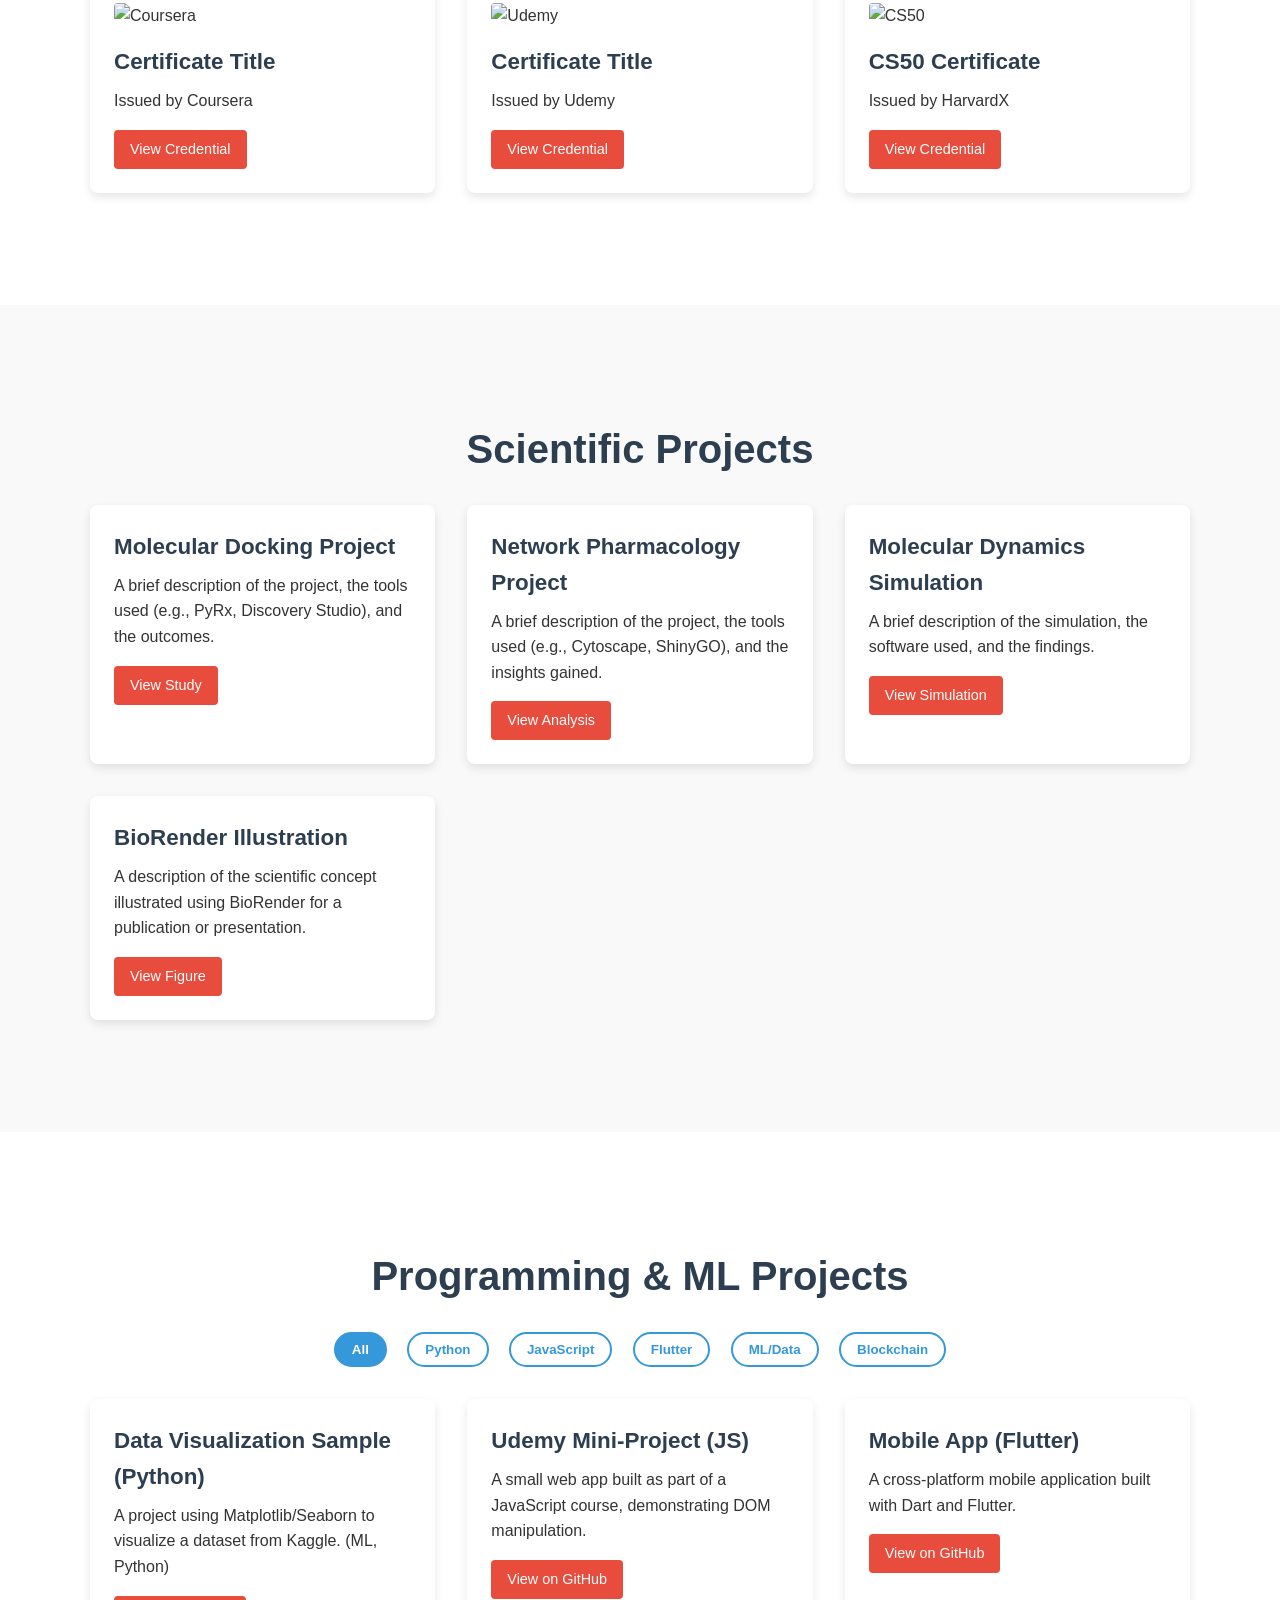
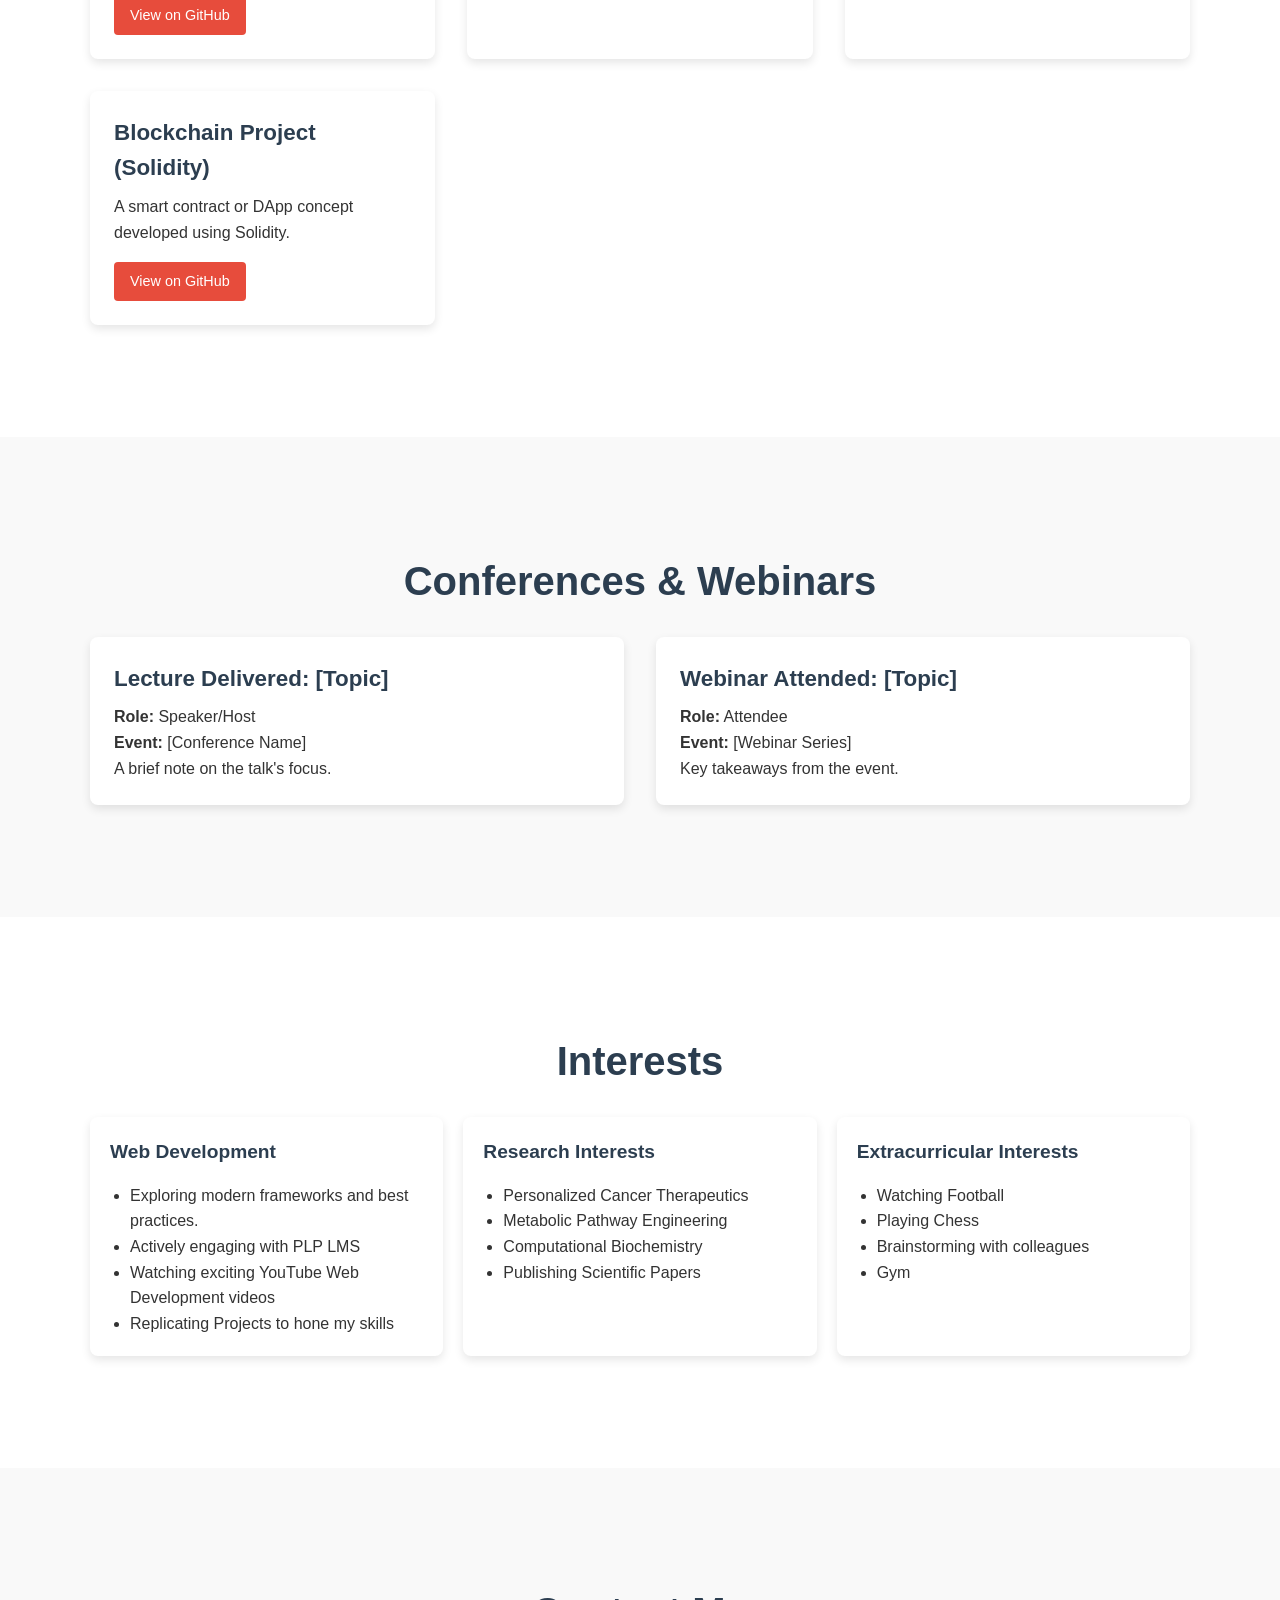
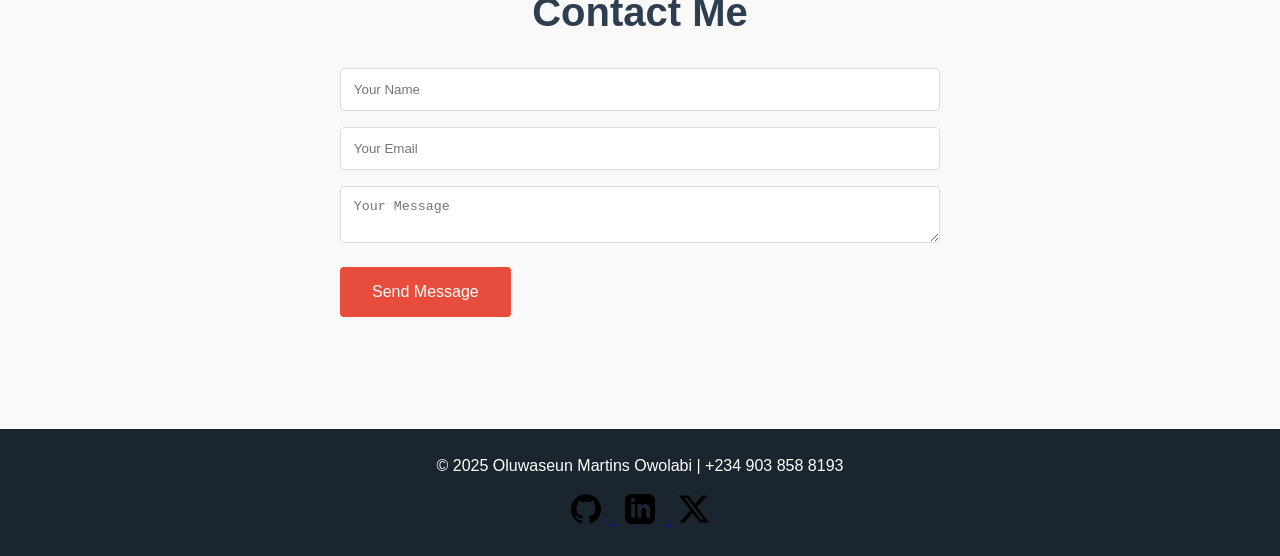
==== commit d83c0f92: "updated-new-changes" ====
--- a/index.html
+++ b/index.html
@@ -1,165 +1,293 @@
 <!DOCTYPE html>
 <html lang="en">
-    <head>
-        <meta charset="UTF-8">
-        <meta name="viewport" content="width=device-width, initial-scale=1.0">
-        <title>Oluwaseun Martins Owolabi Portfolio</title>
-        <link rel="stylesheet" href="style.css">
-        <link rel="icon" href="assets/favicon.ico">
-    </head>
-    <body>
-        <!-- The code below is for the toggle dark mode, to change the appearance of my portfolio. i was assisted with searches on the internet to get the understanding -->
-        <input type="checkbox" id="darkToggle" class="toggle-checkbox">
-        <label for="darkToggle" class="toggle-label">Toggle <strong>🌙Dark Mode</strong></label>
-        <!-- Header: Displaying all the sections and attributes of my portfolio, including home to return back to starting point instead of scrolling back up -->
-        <header>
-            <nav>
-                <ul>
-                    <li><a href="#hero">Home</a></li>
-                    <li><a href="#about">About Me</a></li>
-                    <li><a href="#education">Educational Background</a></li>
-                    <li><a href="#skills">Skills</a></li>
-                    <li><a href="#interests">Interests</a></li>
-                    <li><a href="#projects">Projects</a></li>
-                    <li><a href="#contact">Contact Me</a></li>
-                </ul>
-            </nav>
-        </header>
-        <!-- This section introduces who i am -->
-        <section id="hero">
-            <div class="container hero-content">
-                <img src="assets/mosmit-picture1.jpeg" alt="oluwaseun profile picture" class="hero-photo">
-                <h1>Oluwaseun Martins Owolabi</h1>
-                <p>Scientist | Cancer Researcher | Software Engineer(in-training)</p>
-            </div>
-            <!-- This scroll down is added to bring the attention of first time visitors to my porfolio website that there are still contents below and they should scroll down to view -->
-            <div class="scroll-down">↓ Scroll</div>
-        </section>
-        <!-- This section explains in summary who i am -->
-        <section id="about">
-            <div class="container">
-                <h2>About Me</h2>
-                <p>I am a passionate and driven biochemist with strong expertise in molecular biology, biophysics, and cancer research. Holding a First-Class degree in Biochemistry and a growing academic and research background, I am committed to uncovering innovative solutions in oncology through collaborative, data-driven, and personalized approaches. I aim to leverage modern laboratory tools and molecular techniques to drive translational research and meaningful scientific impact.
-                </p>
-                <p>Beyond the laboratory, I am currently a recipient of the <strong>Power Learn Project scholarship</strong>, where I am acquiring the skills necessary to become a proficient software engineering. My vision is to integrate my scientific expertise with software engineering to address real-world challenges in Nigeria, across Africa, and globally.</p>
-                <p>I am actively involved in mentoring, public speaking, digital literacy advocacy, volunteering, and exploring the intersection of software engineering and blockchain technology with biochemistry. I believe in the power of interdisciplinary collaboration to advance healthcare, research, and innovation.</p>
-            </div>
-        </section>
-        <!-- This section contains my educational qualifications and grade -->
-        <section id="education">
-            <div class="container">
-                <h2>Educational Background</h2>
-                <div class="edu-item">
-                    <h3>M.Sc. Biochemistry (Cancer Research)</h3>
-                    <p>University of Ibadan, Nigeria | 2025 - Present</p>
-                </div>
-                <div class="edu-item">
-                    <h3>B.Tech Biochemistry (First Class Honors)</h3>
-                    <p>Olusegun Agagu University of Science and Technology, Okitipupa (OAUSTECH), Nigeria | <strong>CGPA: 4.79/5.0</strong></p>
-                </div>
-                <!-- Below is my downloadable CV, the href link to the asset folder in my project directory where i saved my CV in pdf format -->
-                <a href="assets/Oluwaseun_CV.pdf" download class="btn">Download My CV</a>
-            </div>
-        </section>
-         <!-- This section showcase the skills i possess such as scientific skills, technical skills and programming skills -->
-        <section id="skills">
-            <div class="container">
-                <h2>Programming Skills</h2>
-                <ul>
-                    <li>HTML/CSS (Web Development)</li>
-                    <li>JavaScript</li>
-                    <li>Solidity</li>
-                    <li>Python</li>
-                </ul>
-                <h2>Technical & Scientific Skills</h2>
-                <ul>
-                    <li>Molecular Biology Techniques</li>
-                    <li>UV-Spectrophotometry</li>
-                    <li>HPLC (High Pressure Liquid Chromatography)</li>
-                    <li>GC-FID (Gas Chromatography Flame Ionization Detector)</li>
-                    <li>Scientific Data Analysis</li>
-                    <li>Molecular Docking</li>
-                    <li>Animal Handling & Biochemical Assays</li>
-                </ul>
-            </div>
-        </section>
-        <!-- This section explains my interests -->
-        <section id="interests">
-            <div class="container1">
-                <h2>Interest</h2>
-                <div class="interests-wrapper">
-                    <div class="interest-section">
-                        <h2>Web Development</h2>
-                        <ul>
-                            <li>Exploring modern frameworks and best practices.</li>
-                            <li>Actively engaging with PLP LMS</li>
-                            <li>Watching exciting YouTube Web Development videos</li>
-                            <li>Replicating Projects to hone my skills</li>
-                        </ul>
-                    </div>
-                    <div class="interest-section">
-                        <h2>Research Interests</h2>
-                        <ul>
-                            <li>Personalized Cancer Therapeutics</li>
-                            <li>Metabolic Pathway Engineering</li>
-                            <li>Computational Biochemistry</li>
-                            <li>Publishing Scientific Papers</li>
-                        </ul>
-                    </div>
-                    <div class="interest-section">
-                        <h2>Extracurricular Interests</h2>
-                        <ul>
-                            <li>Watching Football</li>
-                            <li>Playing Chess</li>
-                            <li>Brainstorming with colleagues</li>
-                            <li>Gym</li>
-                        </ul>
-                    </div>
-                </div>
-            </div>
-        </section>
-        <!-- This section will highlight my built project, for the purpose of this hackathon, I have created the section for it-->
-        <section id="projects">
-            <div class="container">
-                <h2>Projects</h2>
-                <div class="project-card">
-                    <h3>No Standard Project</h3>
-                    <p>I am still learning and developing the skills needed to build impactful real-world projects, which I will update in this section over time.</p>
-                </div>
-            </div>
-        </section>
-        <!-- This is my Contact Section -->
-        <section id="contact">
-            <div class="container">
-                <h2>Contact Me</h2>
-                <!-- i created a formspree account and copied my ID and pasted it below, to accept any input into the form, since advanced functionality is not allowed for this hackathon, this is the best i can do in accepting form response -->
-                <form action="https://formspree.io/f/mldlwlkr" method="POST">
-                    <input type="text" name="name" placeholder="Your Name" required>
-                    <input type="email" name="email" placeholder="Your Email" required>
-                    <textarea name="message" placeholder="Your Message" required></textarea>
-                    <button type="submit">Send Message</button>
-                </form>
-            </div>
-        </section>
-        <!-- This is my Footer section-->
-        <footer>
-            <!-- copyright -->
-            <p>© 2025 Oluwaseun Martins Owolabi | +234 903 858 8193 </p>
-            <!-- As a form of direct contact, I went online to download svg icon of some social media and saved them under the asset folder of my project directory -->
-            <div class="social-icons">
-                <!-- for Github.com -->
-                <a href="https://github.com/Mosmit" target="_blank">
-                    <img src="assets/github.svg" alt="GitHub">
-                </a>
-                <!-- For LinkedIn -->
-                <a href="https://linkedin.com/in/oluwaseun-owolabi-02a583366" target="_blank">
-                    <img src="assets/linkedin.svg" alt="LinkedIn">
-                </a>
-                <!-- For X.com formerly known as Twitter -->
-                <a href="https://x.com/SiRmosmit10" target="_blank">
-                    <img src="assets/x.svg" alt="X">
-                </a>
-            </div>
-        </footer>
-    </body>
+<head>
+    <meta charset="UTF-8">
+    <meta name="viewport" content="width=device-width, initial-scale=1.0">
+    <title>Oluwaseun Martins Owolabi Portfolio</title>
+    <link rel="stylesheet" href="style.css">
+    <link rel="icon" href="assets/favicon.ico">
+</head>
+<body>
+    
+    <button id="darkToggle" class="toggle-button">🌙</button>
+
+    <header>
+        <nav>
+            <div class="logo"><a href="#hero">O.M.O.</a></div>
+            <ul class="nav-links">
+                <li><a href="#hero">Home</a></li>
+                <li><a href="#about">About</a></li>
+                <li><a href="#education">Education</a></li>
+                <li><a href="#skills-tools">Skills & Tools</a></li>
+                <li><a href="#certifications">Certifications</a></li>
+                <li><a href="#scientific-projects">Scientific Projects</a></li>
+                <li><a href="#programming-projects">Programming Projects</a></li>
+                <li><a href="#conferences">Conferences</a></li>
+                <li><a href="#interests">Interests</a></li>
+                <li><a href="#contact">Contact</a></li>
+            </ul>
+            <div class="hamburger">
+                <div class="line"></div>
+                <div class="line"></div>
+                <div class="line"></div>
+            </div>
+        </nav>
+    </header>
+
+    <section id="hero">
+        <div class="container hero-content">
+            <img src="assets/mosmit-picture1.jpeg" alt="oluwaseun profile picture" class="hero-photo">
+            <h1>Oluwaseun Martins Owolabi</h1>
+            <p>Scientist | Cancer Researcher | Software Engineer(in-training)</p>
+        </div>
+        <div class="scroll-down">↓ Scroll</div>
+    </section>
+
+    <section id="about" class="hidden-section">
+        <div class="container">
+            <h2>About Me</h2>
+            <p>I am a passionate and driven biochemist with strong expertise in molecular biology, biophysics, and cancer research. Holding a First-Class degree in Biochemistry and a growing academic and research background, I am committed to uncovering innovative solutions in oncology through collaborative, data-driven, and personalized approaches. I aim to leverage modern laboratory tools and molecular techniques to drive translational research and meaningful scientific impact.
+            </p>
+            <p>Beyond the laboratory, I am currently a recipient of the <strong>Power Learn Project scholarship</strong>, where I am acquiring the skills necessary to become a proficient software engineering. My vision is to integrate my scientific expertise with software engineering to address real-world challenges in Nigeria, across Africa, and globally.</p>
+            <p>I am actively involved in mentoring, public speaking, digital literacy advocacy, volunteering, and exploring the intersection of software engineering and blockchain technology with biochemistry. I believe in the power of interdisciplinary collaboration to advance healthcare, research, and innovation.</p>
+        </div>
+    </section>
+
+    <section id="education" class="hidden-section">
+        <div class="container">
+            <h2>Educational Background</h2>
+            <div class="edu-item">
+                <h3>M.Sc. Biochemistry (Cancer Research)</h3>
+                <p>University of Ibadan, Nigeria | 2025 - Present</p>
+            </div>
+            <div class="edu-item">
+                <h3>B.Tech Biochemistry (First Class Honors)</h3>
+                <p>Olusegun Agagu University of Science and Technology, Okitipupa (OAUSTECH), Nigeria | <strong>CGPA: 4.79/5.0</strong></p>
+            </div>
+            <a href="assets/Oluwaseun_CV.pdf" download class="btn">Download My CV</a>
+        </div>
+    </section>
+
+    <section id="skills-tools" class="hidden-section">
+        <div class="container">
+            <h2>Skills & Tools</h2>
+            <div class="skills-grid">
+                <div class="skill-category">
+                    <h3>Programming & Web</h3>
+                    <ul>
+                        <li>HTML5 / CSS3</li>
+                        <li>JavaScript (ES6+)</li>
+                        <li>Python</li>
+                        <li>Dart & Flutter</li>
+                        <li>Solidity</li>
+                    </ul>
+                </div>
+                <div class="skill-category">
+                    <h3>Scientific & Research Tools</h3>
+                    <ul>
+                        <li>PyRx</li>
+                        <li>Pymol</li>
+                        <li>Biovia Discovery Studio</li>
+                        <li>AlphaFold</li>
+                        <li>RDKit</li>
+                        <li>Cytoscape</li>
+                        <li>ShinyGO</li>
+                        <li>BioRender</li>
+                    </ul>
+                </div>
+                <div class="skill-category">
+                    <h3>Data & ML</h3>
+                    <ul>
+                        <li>Matplotlib</li>
+                        <li>Kaggle</li>
+                        <li>Scientific Data Analysis</li>
+                        <li>Molecular Docking</li>
+                        <li>Network Pharmacology</li>
+                    </ul>
+                </div>
+                <div class="skill-category">
+                    <h3>General & Productivity</h3>
+                    <ul>
+                        <li>Gemini AI (for Research)</li>
+                        <li>Video Creation</li>
+                        <li>PowerPoint Presentation</li>
+                        <li>Git & GitHub</li>
+                    </ul>
+                </div>
+            </div>
+        </div>
+    </section>
+    
+    <section id="certifications" class="hidden-section">
+        <div class="container">
+            <h2>Certifications</h2>
+            <div class="card-grid">
+                <div class="card">
+                    <img src="assets/coursera-logo.png" alt="Coursera" class="card-image">
+                    <h3>Certificate Title</h3>
+                    <p>Issued by Coursera</p>
+                    <a href="#" class="btn-small" target="_blank">View Credential</a>
+                </div>
+                <div class="card">
+                    <img src="assets/udemy-logo.png" alt="Udemy" class="card-image">
+                    <h3>Certificate Title</h3>
+                    <p>Issued by Udemy</p>
+                    <a href="#" class="btn-small" target="_blank">View Credential</a>
+                </div>
+                <div class="card">
+                    <img src="assets/harvard-cs50-logo.png" alt="CS50" class="card-image">
+                    <h3>CS50 Certificate</h3>
+                    <p>Issued by HarvardX</p>
+                    <a href="#" class="btn-small" target="_blank">View Credential</a>
+                </div>
+                </div>
+        </div>
+    </section>
+
+    <section id="scientific-projects" class="hidden-section">
+        <div class="container">
+            <h2>Scientific Projects</h2>
+            <div class="card-grid">
+                <div class="card">
+                    <h3>Molecular Docking Project</h3>
+                    <p>A brief description of the project, the tools used (e.g., PyRx, Discovery Studio), and the outcomes.</p>
+                    <a href="#" class="btn-small" target="_blank">View Study</a>
+                </div>
+                <div class="card">
+                    <h3>Network Pharmacology Project</h3>
+                    <p>A brief description of the project, the tools used (e.g., Cytoscape, ShinyGO), and the insights gained.</p>
+                    <a href="#" class="btn-small" target="_blank">View Analysis</a>
+                </div>
+                <div class="card">
+                    <h3>Molecular Dynamics Simulation</h3>
+                    <p>A brief description of the simulation, the software used, and the findings.</p>
+                    <a href="#" class="btn-small" target="_blank">View Simulation</a>
+                </div>
+                 <div class="card">
+                    <h3>BioRender Illustration</h3>
+                    <p>A description of the scientific concept illustrated using BioRender for a publication or presentation.</p>
+                    <a href="#" class="btn-small" target="_blank">View Figure</a>
+                </div>
+            </div>
+        </div>
+    </section>
+
+    <section id="programming-projects" class="hidden-section">
+        <div class="container">
+            <h2>Programming & ML Projects</h2>
+            
+            <div class="filter-buttons">
+                <button class="btn-filter active" data-filter="all">All</button>
+                <button class="btn-filter" data-filter="python">Python</button>
+                <button class="btn-filter" data-filter="javascript">JavaScript</button>
+                <button class="btn-filter" data-filter="flutter">Flutter</button>
+                <button class="btn-filter" data-filter="ml">ML/Data</button>
+                <button class="btn-filter" data-filter="blockchain">Blockchain</button>
+            </div>
+
+            <div class="card-grid project-grid">
+                <div class="card project-card" data-category="python ml">
+                    <h3>Data Visualization Sample (Python)</h3>
+                    <p>A project using Matplotlib/Seaborn to visualize a dataset from Kaggle. (ML, Python)</p>
+                    <a href="#" class="btn-small" target="_blank">View on GitHub</a>
+                </div>
+                <div class="card project-card" data-category="javascript">
+                    <h3>Udemy Mini-Project (JS)</h3>
+                    <p>A small web app built as part of a JavaScript course, demonstrating DOM manipulation.</p>
+                    <a href="#" class="btn-small" target="_blank">View on GitHub</a>
+                </div>
+                <div class="card project-card" data-category="flutter">
+                    <h3>Mobile App (Flutter)</h3>
+                    <p>A cross-platform mobile application built with Dart and Flutter.</p>
+                    <a href="#" class="btn-small" target="_blank">View on GitHub</a>
+                </div>
+                 <div class="card project-card" data-category="blockchain">
+                    <h3>Blockchain Project (Solidity)</h3>
+                    <p>A smart contract or DApp concept developed using Solidity.</p>
+                    <a href="#" class="btn-small" target="_blank">View on GitHub</a>
+                </div>
+                </div>
+        </div>
+    </section>
+
+    <section id="conferences" class="hidden-section">
+        <div class="container">
+            <h2>Conferences & Webinars</h2>
+            <div class="card-grid">
+                <div class="card">
+                    <h3>Lecture Delivered: [Topic]</h3>
+                    <p><strong>Role:</strong> Speaker/Host<br><strong>Event:</strong> [Conference Name]<br>A brief note on the talk's focus.</p>
+                </div>
+                <div class="card">
+                    <h3>Webinar Attended: [Topic]</h3>
+                    <p><strong>Role:</strong> Attendee<br><strong>Event:</strong> [Webinar Series]<br>Key takeaways from the event.</p>
+                </div>
+                </div>
+        </div>
+    </section>
+
+    <section id="interests" class="hidden-section">
+        <div class="container">
+            <h2>Interests</h2>
+            <div class="interests-wrapper">
+                <div class="interest-section">
+                    <h3>Web Development</h3>
+                    <ul>
+                        <li>Exploring modern frameworks and best practices.</li>
+                        <li>Actively engaging with PLP LMS</li>
+                        <li>Watching exciting YouTube Web Development videos</li>
+                        <li>Replicating Projects to hone my skills</li>
+                    </ul>
+                </div>
+                <div class="interest-section">
+                    <h3>Research Interests</h3>
+                    <ul>
+                        <li>Personalized Cancer Therapeutics</li>
+                        <li>Metabolic Pathway Engineering</li>
+                        <li>Computational Biochemistry</li>
+                        <li>Publishing Scientific Papers</li>
+                    </ul>
+                </div>
+                <div class="interest-section">
+                    <h3>Extracurricular Interests</h3>
+                    <ul>
+                        <li>Watching Football</li>
+                        <li>Playing Chess</li>
+                        <li>Brainstorming with colleagues</li>
+                        <li>Gym</li>
+                    </ul>
+                </div>
+            </div>
+        </div>
+    </section>
+
+    <section id="contact" class="hidden-section">
+        <div class="container">
+            <h2>Contact Me</h2>
+            <form action="https://formspree.io/f/mldlwlkr" method="POST">
+                <input type="text" name="name" placeholder="Your Name" required>
+                <input type="email" name="email" placeholder="Your Email" required>
+                <textarea name="message" placeholder="Your Message" required></textarea>
+                <button type="submit">Send Message</button>
+            </form>
+        </div>
+    </section>
+
+    <footer>
+        <p>© 2025 Oluwaseun Martins Owolabi | +234 903 858 8193 </p>
+        <div class="social-icons">
+            <a href="https://github.com/Mosmit" target="_blank">
+                <img src="assets/github.svg" alt="GitHub">
+            </a>
+            <a href="https://linkedin.com/in/oluwaseun-owolabi-02a583366" target="_blank">
+                <img src="assets/linkedin.svg" alt="LinkedIn">
+            </a>
+            <a href="https://x.com/SiRmosmit10" target="_blank">
+                <img src="assets/x.svg" alt="X">
+            </a>
+        </div>
+    </footer>
+
+    <script src="script.js"></script>
+</body>
 </html>
--- a/style.css
+++ b/style.css
@@ -5,6 +5,11 @@
     --accent: #e74c3c;
     --light: #ecf0f1;
     --dark: #1a252f;
+    --bg-light: #ffffff;
+    --bg-medium: #f9f9f9;
+    --text-light: #ecf0f1;
+    --text-dark: #333;
+    --card-shadow: 0 4px 10px rgba(0, 0, 0, 0.1);
 }
 
 html {
@@ -16,123 +21,152 @@
     padding: 0;
     box-sizing: border-box;
 }
-/* This effect whole body of the web page */
+
 body {
     font-family: 'Segoe UI', Tahoma, Geneva, Verdana, sans-serif;
     line-height: 1.6;
-    color: #333;
-}
-
-/* Hide the checkbox but keep it accessible */
-.toggle-checkbox {
-    position: absolute;
-    left: -9999px;
-}
-
-/* Styling the label as a toggle button, was assisted by some internet searches to get it right, would have been easier with Javascript but its not allowed for this hackathon */
-.toggle-label {
-    position: fixed;
-    top: 1rem;
-    right: 1rem;
-    background-color: var(--primary);
-    color: white;
-    padding: 0.5rem 1rem;
-    border-radius: 20px;
-    cursor: pointer;
-    z-index: 1100;
-    font-size: 0.9rem;
-}
-
-/* Toggle styles using :checked, this implies clicked and unclicked, its taking some features from the global*/
-#darkToggle:checked ~ body *,
-#darkToggle:checked ~ * {
+    background-color: var(--bg-light);
+    color: var(--text-dark);
+    transition: background-color 0.3s, color 0.3s;
+}
+
+/* --- Dark Mode --- */
+body.dark-mode {
     --primary: #5d07df;
     --secondary: #3498db;
     --accent: #e67e22;
     --light: #1a252f;
     --dark: #ffffff;
-    background-color: #1a252f;
-    color: #ecf0f1;
-}
-
-#darkToggle:checked header,
-#darkToggle:checked footer {
-    background-color: #0f1820;
-}
-
-#darkToggle:checked .btn,
-#darkToggle:checked button {
-    background: #3498db;
-}
-
-#darkToggle:checked .edu-item,
-#darkToggle:checked .project-card,
-#darkToggle:checked .interest-section {
-    background: #2c3e50;
-    color: #ecf0f1;
-}
-
-#darkToggle:checked input,
-#darkToggle:checked textarea {
-    background-color: #34495e;
-    color: #fff;
-    border: 1px solid #555;
-}
-
+    --bg-light: #1a252f;
+    --bg-medium: #0f1820;
+    --text-light: #1a252f;
+    --text-dark: #ecf0f1;
+    --card-shadow: 0 4px 10px rgba(0, 0, 0, 0.4);
+}
+
+.toggle-button {
+    position: fixed;
+    top: 1rem;
+    right: 1rem;
+    background-color: var(--primary);
+    color: var(--text-light);
+    padding: 0.5rem 0.8rem;
+    border-radius: 50%;
+    cursor: pointer;
+    z-index: 1100;
+    font-size: 1.2rem;
+    border: none;
+    line-height: 1;
+}
+
+body.dark-mode .toggle-button {
+    background-color: var(--secondary);
+    color: var(--text-dark);
+}
+
+/* --- Typography & Containers --- */
 .container {
-    width: 85%;
-    max-width: 1200px;
+    width: 90%;
+    max-width: 1100px;
     margin: 0 auto;
     padding: 2rem 0;
 }
 
 .container p {
-  margin-bottom: 20px; /* Space between paragraphs */
-  text-align: justify; /* Optional: Aligns text evenly on both sides */
+    margin-bottom: 20px;
+    text-align: justify;
 }
 
 section {
     padding: 5rem 0;
+    overflow: hidden; /* For animations */
+}
+
+section:nth-child(even) {
+    background-color: var(--bg-medium);
 }
 
 h1, h2, h3 {
     color: var(--primary);
-}
-
-/* Header Styles */
+    margin-bottom: 1.5rem;
+}
+
+h2 {
+    text-align: center;
+    font-size: 2.5rem;
+}
+
+h3 {
+    font-size: 1.4rem;
+    color: var(--secondary);
+}
+
+/* --- Header & Navigation --- */
 header {
     background: var(--primary);
     position: fixed;
     width: 100%;
     top: 0;
     z-index: 1000;
-}
-
-nav ul {
+    box-shadow: 0 2px 5px rgba(0, 0, 0, 0.1);
+}
+
+nav {
     display: flex;
-    justify-content: center;
+    justify-content: space-between;
+    align-items: center;
+    width: 90%;
+    max-width: 1200px;
+    margin: 0 auto;
+    padding: 0.8rem 0;
+}
+
+.logo a {
+    color: white;
+    font-size: 1.8rem;
+    font-weight: bold;
+    text-decoration: none;
+}
+
+.nav-links {
+    display: flex;
+    justify-content: space-around;
     list-style: none;
-    padding: 1rem;
-}
-
-nav li {
-    margin: 0 1.5rem;
-}
-
-nav a {
+}
+
+.nav-links li {
+    margin: 0 1rem;
+}
+
+.nav-links a {
     color: white;
     text-decoration: none;
     font-weight: 500;
     transition: all 0.3s ease;
-}
-
-nav a:hover {
+    padding: 0.2rem 0;
+    border-bottom: 2px solid transparent;
+}
+
+.nav-links a:hover,
+.nav-links a.active {
     color: var(--secondary);
-    transform:scale(1.1);
-    text-decoration: underline;
-}
-
-/* Hero Section, I used my image as the background for the home page or front page*/
+    border-bottom-color: var(--secondary);
+}
+
+.hamburger {
+    display: none;
+    cursor: pointer;
+}
+
+.hamburger div {
+    width: 25px;
+    height: 3px;
+    background-color: white;
+    margin: 5px;
+    transition: all 0.3s ease;
+}
+
+/* --- Hero Section --- */
 #hero {
     background-image: linear-gradient(rgba(44, 62, 80, 0.8), rgba(44, 62, 80, 0.8)), url('assets/mosmit-picture1.jpeg');
     background-repeat: no-repeat;
@@ -142,12 +176,13 @@
     display: flex;
     align-items: center;
     text-align: center;
-    color: rgb(8, 8, 8);
+    color: white; /* Changed for better contrast */
+    padding-top: 60px; /* Offset for fixed header */
 }
 
 #hero h1 {
     font-size: clamp(2rem, 5vw, 3.5rem);
-    color: rgb(15, 13, 13);
+    color: white;
     margin-bottom: 1rem;
 }
 
@@ -155,6 +190,7 @@
     font-size: 1.5rem;
     max-width: 700px;
     margin: 0 auto;
+    color: white;
 }
 
 .hero-content {
@@ -185,43 +221,11 @@
 }
 
 @keyframes bounce {
-  0%, 100% { transform: translate(-50%, 0); }
-  50% { transform: translate(-50%, 10px); }
-}
-
-/* Adding a bit of interactivity to my h2, this effect will only show when the page is refreshed */
-h2 {
-  opacity: 0;
-  transform: translateY(20px);
-  animation: fadeInUp 1s forwards;
-  animation-delay: 0.2s;
-}
-
-@keyframes fadeInUp {
-  to {
-    opacity: 1;
-    transform: translateY(0);
-  }
-}
-
-
-.container h2 {
-    text-align: center;
-}
-
-/* Section Styles */
-section:nth-child(even) {
-    background-color: #f9f9f9;
-}
-
-.edu-item, .project-card {
-    background: white;
-    border-radius: 8px;
-    padding: 1.5rem;
-    margin-bottom: 1.5rem;
-    box-shadow: 0 4px 6px rgba(0,0,0,0.1);
-}
-
+    0%, 100% { transform: translate(-50%, 0); }
+    50% { transform: translate(-50%, 10px); }
+}
+
+/* --- Buttons --- */
 .btn {
     display: inline-block;
     background: var(--secondary);
@@ -230,7 +234,7 @@
     border-radius: 4px;
     text-decoration: none;
     margin-top: 1rem;
-    transition: 0.3s;
+    transition: 0.3s ease, transform 0.3s ease;
 }
 
 .btn:hover {
@@ -238,86 +242,199 @@
     transform: translateY(-3px);
 }
 
-.btn, button {
+.btn-small {
+    display: inline-block;
+    background: var(--accent);
+    color: white;
+    padding: 0.5rem 1rem;
+    border-radius: 4px;
+    text-decoration: none;
+    font-size: 0.9rem;
+    margin-top: 1rem;
     transition: 0.3s ease, transform 0.3s ease;
 }
 
-.btn:hover, button:hover {
+body.dark-mode .btn-small {
+    background: var(--accent);
+}
+
+.btn-small:hover {
     transform: scale(1.05);
 }
 
-.edu-item, .project-card, .interest-section {
-    transition: transform 0.3s ease;
-    color:black;
-}
-
-.edu-item:hover, .project-card:hover, .interest-section:hover {
+/* --- Card Layout (for Certs, Projects, etc.) --- */
+.card-grid {
+    display: grid;
+    grid-template-columns: repeat(auto-fit, minmax(300px, 1fr));
+    gap: 2rem;
+}
+
+.card {
+    background: var(--bg-light);
+    border-radius: 8px;
+    padding: 1.5rem;
+    box-shadow: var(--card-shadow);
+    transition: transform 0.3s ease, box-shadow 0.3s ease;
+}
+
+.card:hover {
     transform: translateY(-5px);
-}
-
-
-/* Skills Grid */
-#skills ul {
-    columns: 2;
+    box-shadow: 0 8px 15px rgba(0, 0, 0, 0.15);
+}
+
+body.dark-mode .card {
+    background: var(--primary);
+    box-shadow: var(--card-shadow);
+}
+
+.card-image {
+    width: 60px; /* Adjust as needed */
+    height: 60px;
+    object-fit: contain;
+    margin-bottom: 1rem;
+    border-radius: 4px;
+}
+
+.card h3 {
+    color: var(--primary);
+    margin-bottom: 0.5rem;
+}
+
+body.dark-mode .card h3 {
+    color: var(--secondary);
+}
+
+.card p {
+    margin-bottom: 0;
+    text-align: left;
+}
+
+/* --- Education Section --- */
+.edu-item {
+    background: var(--bg-light);
+    border-radius: 8px;
+    padding: 1.5rem;
+    margin-bottom: 1.5rem;
+    box-shadow: var(--card-shadow);
+}
+
+body.dark-mode .edu-item {
+    background: var(--primary);
+}
+
+/* --- Skills & Tools Section --- */
+.skills-grid {
+    display: grid;
+    grid-template-columns: repeat(auto-fit, minmax(250px, 1fr));
+    gap: 2rem;
+}
+
+.skill-category h3 {
+    color: var(--primary);
+    border-bottom: 2px solid var(--secondary);
+    padding-bottom: 0.5rem;
+    margin-bottom: 1rem;
+}
+
+body.dark-mode .skill-category h3 {
+    color: var(--secondary);
+    border-bottom-color: var(--accent);
+}
+
+.skill-category ul {
     list-style-type: none;
-    margin: 1.5rem 0;
-}
-
-#skills li {
+    padding-left: 0;
+}
+
+.skill-category li {
     padding: 0.5rem 0;
     position: relative;
     padding-left: 1.5rem;
 }
 
-#skills li:before {
+.skill-category li:before {
     content: "▹";
     position: absolute;
     left: 0;
     color: var(--accent);
 }
 
-/* i had issues with this particular container inheriting the previous, was unable to effect the change i wanted, so i had to add 1 at the end to separate it out **would have to study more on it */
-.container1 {
-  max-width: 1000px;
-  margin: 0 auto;
-  padding: 30px;
-  font-family: Arial, sans-serif;
-}
-
-.container1 h2 {
-  text-align:center;
-  margin-bottom: 30px;
-  color: #2c3e50;
-}
-
+/* --- Project Filter --- */
+.filter-buttons {
+    text-align: center;
+    margin-bottom: 2rem;
+}
+
+.btn-filter {
+    background: transparent;
+    border: 2px solid var(--secondary);
+    color: var(--secondary);
+    padding: 0.5rem 1rem;
+    margin: 0 0.5rem;
+    border-radius: 20px;
+    cursor: pointer;
+    font-weight: bold;
+    transition: 0.3s;
+}
+
+.btn-filter:hover,
+.btn-filter.active {
+    background: var(--secondary);
+    color: white;
+}
+
+.project-card {
+    transition: transform 0.3s ease, opacity 0.3s ease;
+}
+
+.project-card.hide {
+    transform: scale(0.9);
+    opacity: 0;
+    display: none;
+}
+
+/* --- Interests Section --- */
 .interests-wrapper {
-  display: flex;
-  justify-content: space-between;
-  gap: 20px; /* space between columns */
-  flex-wrap: wrap; /* allows stacking on smaller screens */
+    display: flex;
+    justify-content: space-between;
+    gap: 20px;
+    flex-wrap: wrap;
 }
 
 .interest-section {
-  flex: 1; /* makes all columns equal width */
-  min-width: 250px;
-  background-color: #f9f9f9;
-  padding: 20px;
-  border-radius: 8px;
-  box-shadow: 0 2px 8px rgba(0,0,0,0.05);
-}
-
-.interest-section h2 {
-  font-size: 1.2rem;
-  color: #34495e;
-  margin-bottom: 15px;
+    flex: 1;
+    min-width: 250px;
+    background-color: var(--bg-light);
+    padding: 20px;
+    border-radius: 8px;
+    box-shadow: var(--card-shadow);
+    transition: transform 0.3s ease;
+}
+
+body.dark-mode .interest-section {
+    background: var(--primary);
+}
+
+.interest-section:hover {
+    transform: translateY(-5px);
+}
+
+.interest-section h3 {
+    font-size: 1.2rem;
+    color: var(--primary);
+    margin-bottom: 15px;
+}
+
+body.dark-mode .interest-section h3 {
+    color: var(--secondary);
 }
 
 .interest-section ul {
-  padding-left: 20px;
-  line-height: 1.6;
-}
-
-/* Contact Form */
+    padding-left: 20px;
+    line-height: 1.6;
+}
+
+/* --- Contact Form --- */
 form {
     max-width: 600px;
     margin: 0 auto;
@@ -329,9 +446,18 @@
     margin-bottom: 1rem;
     border: 1px solid #ddd;
     border-radius: 4px;
-}
-
-button {
+    background: var(--bg-light);
+    color: var(--text-dark);
+}
+
+body.dark-mode input,
+body.dark-mode textarea {
+    background-color: #34495e;
+    color: var(--text-dark);
+    border: 1px solid #555;
+}
+
+button[type="submit"] {
     background: var(--accent);
     color: white;
     border: none;
@@ -339,14 +465,23 @@
     border-radius: 4px;
     cursor: pointer;
     font-size: 1rem;
-}
-
-/* Footer */
+    transition: 0.3s ease, transform 0.3s ease;
+}
+
+button[type="submit"]:hover {
+    transform: scale(1.05);
+}
+
+/* --- Footer --- */
 footer {
     background: var(--dark);
     color: white;
     text-align: center;
     padding: 1.5rem;
+}
+
+body.dark-mode footer {
+    background: var(--bg-medium);
 }
 
 .social-icons {
@@ -363,19 +498,70 @@
     transform: scale(1.2);
 }
 
-
-/* Responsive Design, this is for smaller screen */
+/* --- Scroll Animations --- */
+.hidden-section {
+    opacity: 0;
+    transform: translateY(30px);
+    transition: opacity 0.6s ease-out, transform 0.6s ease-out;
+}
+
+.hidden-section.visible {
+    opacity: 1;
+    transform: translateY(0);
+}
+
+
+/* --- Responsive Design --- */
 @media (max-width: 768px) {
-    nav ul {
+    body {
+        font-size: 16px;
+    }
+
+    h2 {
+        font-size: 2rem;
+    }
+
+    .nav-links {
+        position: fixed;
+        right: 0;
+        top: 60px; /* Height of header */
+        background: var(--primary);
         flex-direction: column;
         align-items: center;
-    }
-    
-    nav li {
-        margin: 0.5rem 0;
-    }
-    
-    #skills ul {
-        columns: 1;
+        width: 60%;
+        height: calc(100vh - 60px);
+        transform: translateX(100%);
+        transition: transform 0.5s ease-in;
+    }
+
+    .nav-links li {
+        margin: 1.5rem 0;
+    }
+
+    .nav-links.nav-active {
+        transform: translateX(0%);
+    }
+
+    .hamburger {
+        display: block;
+    }
+
+    /* Hamburger toggle animation */
+    .toggle .line1 {
+        transform: rotate(-45deg) translate(-5px, 6px);
+    }
+    .toggle .line2 {
+        opacity: 0;
+    }
+    .toggle .line3 {
+        transform: rotate(45deg) translate(-5px, -6px);
+    }
+
+    .skills-grid {
+        grid-template-columns: 1fr;
+    }
+
+    .interests-wrapper {
+        flex-direction: column;
     }
 }
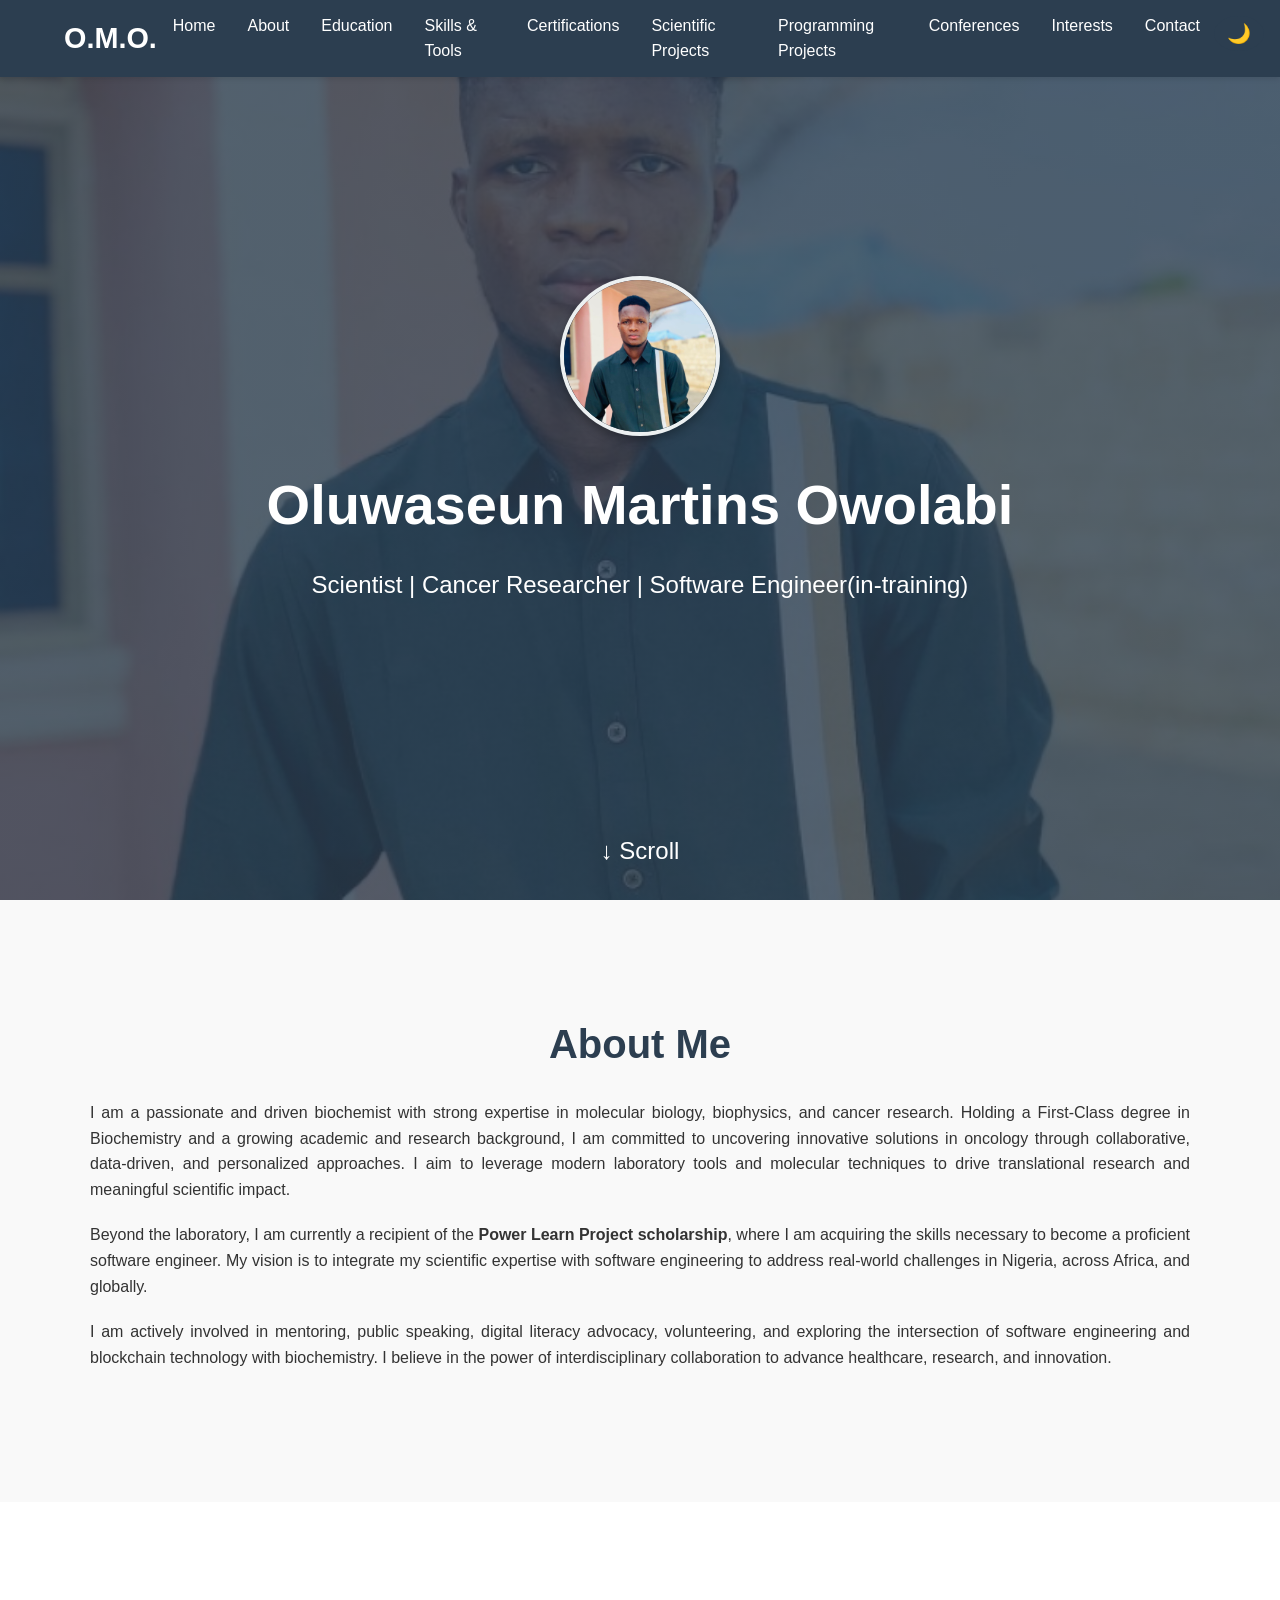
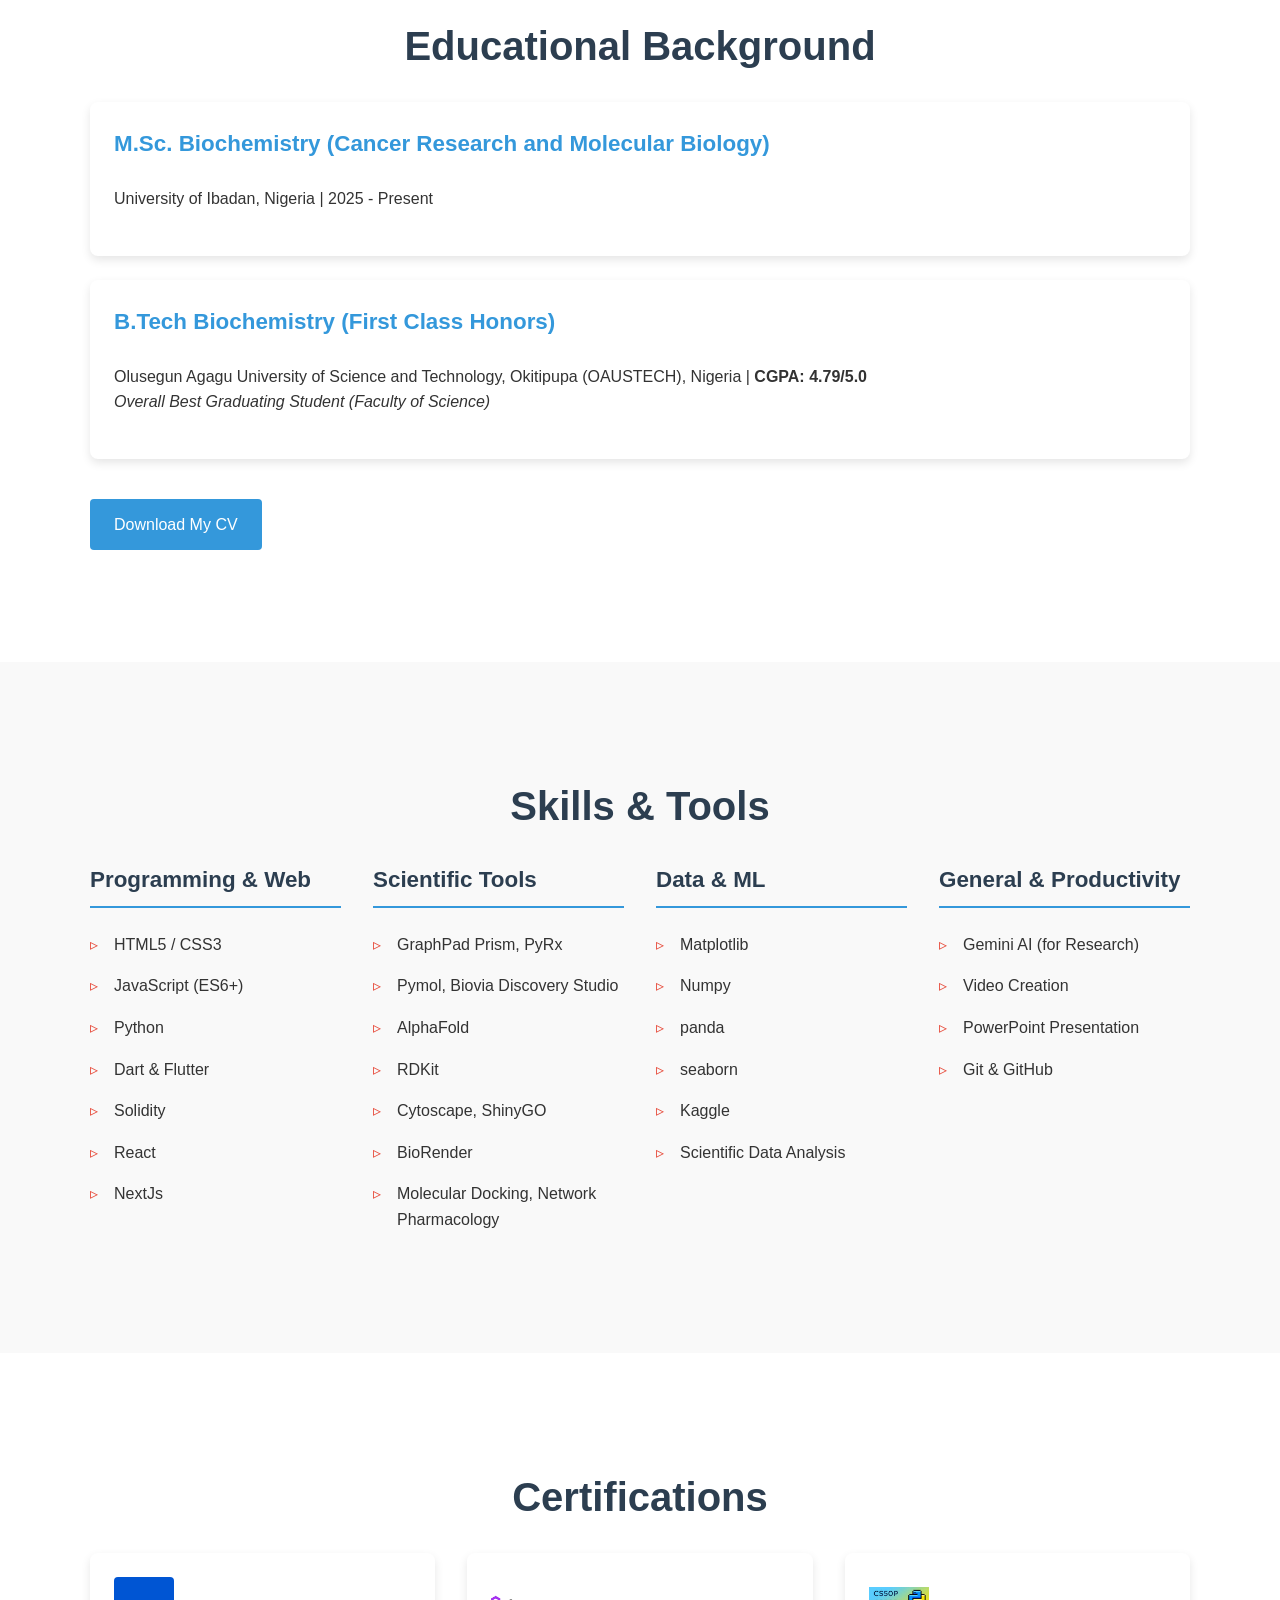
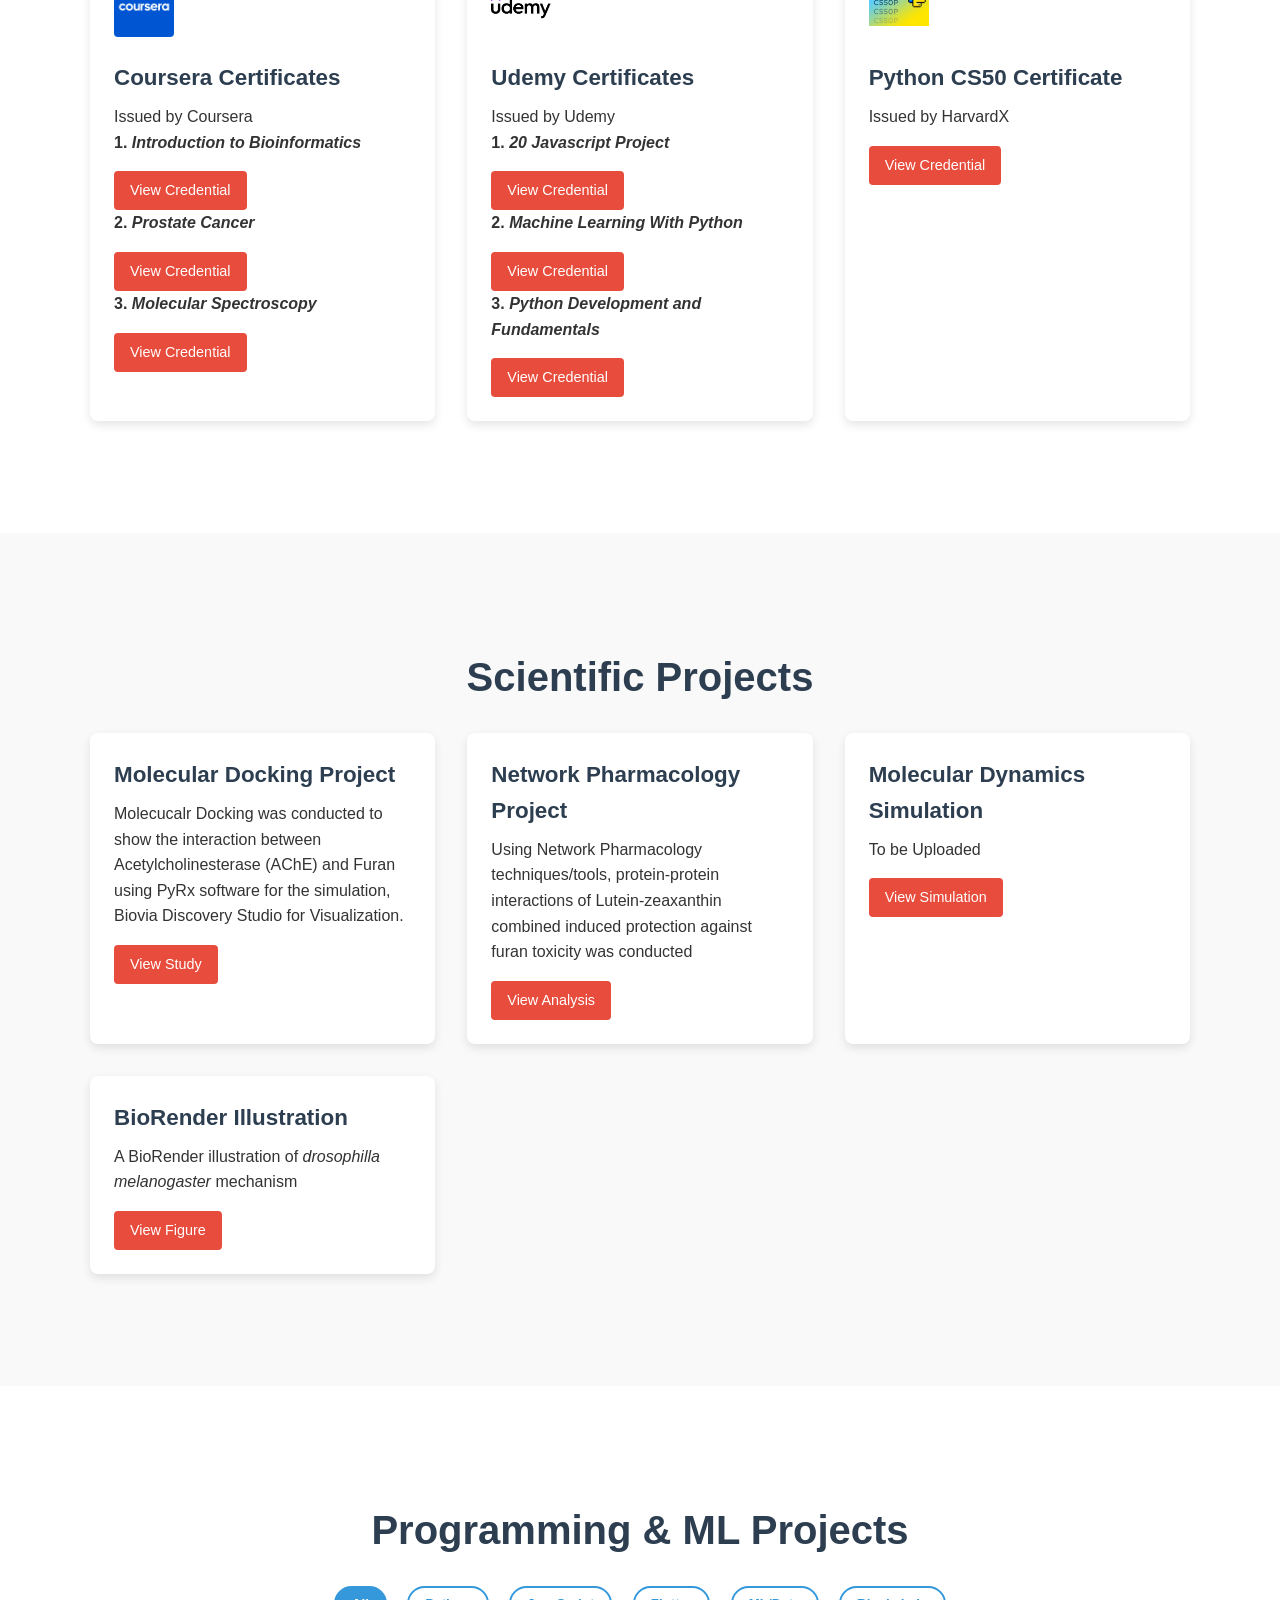
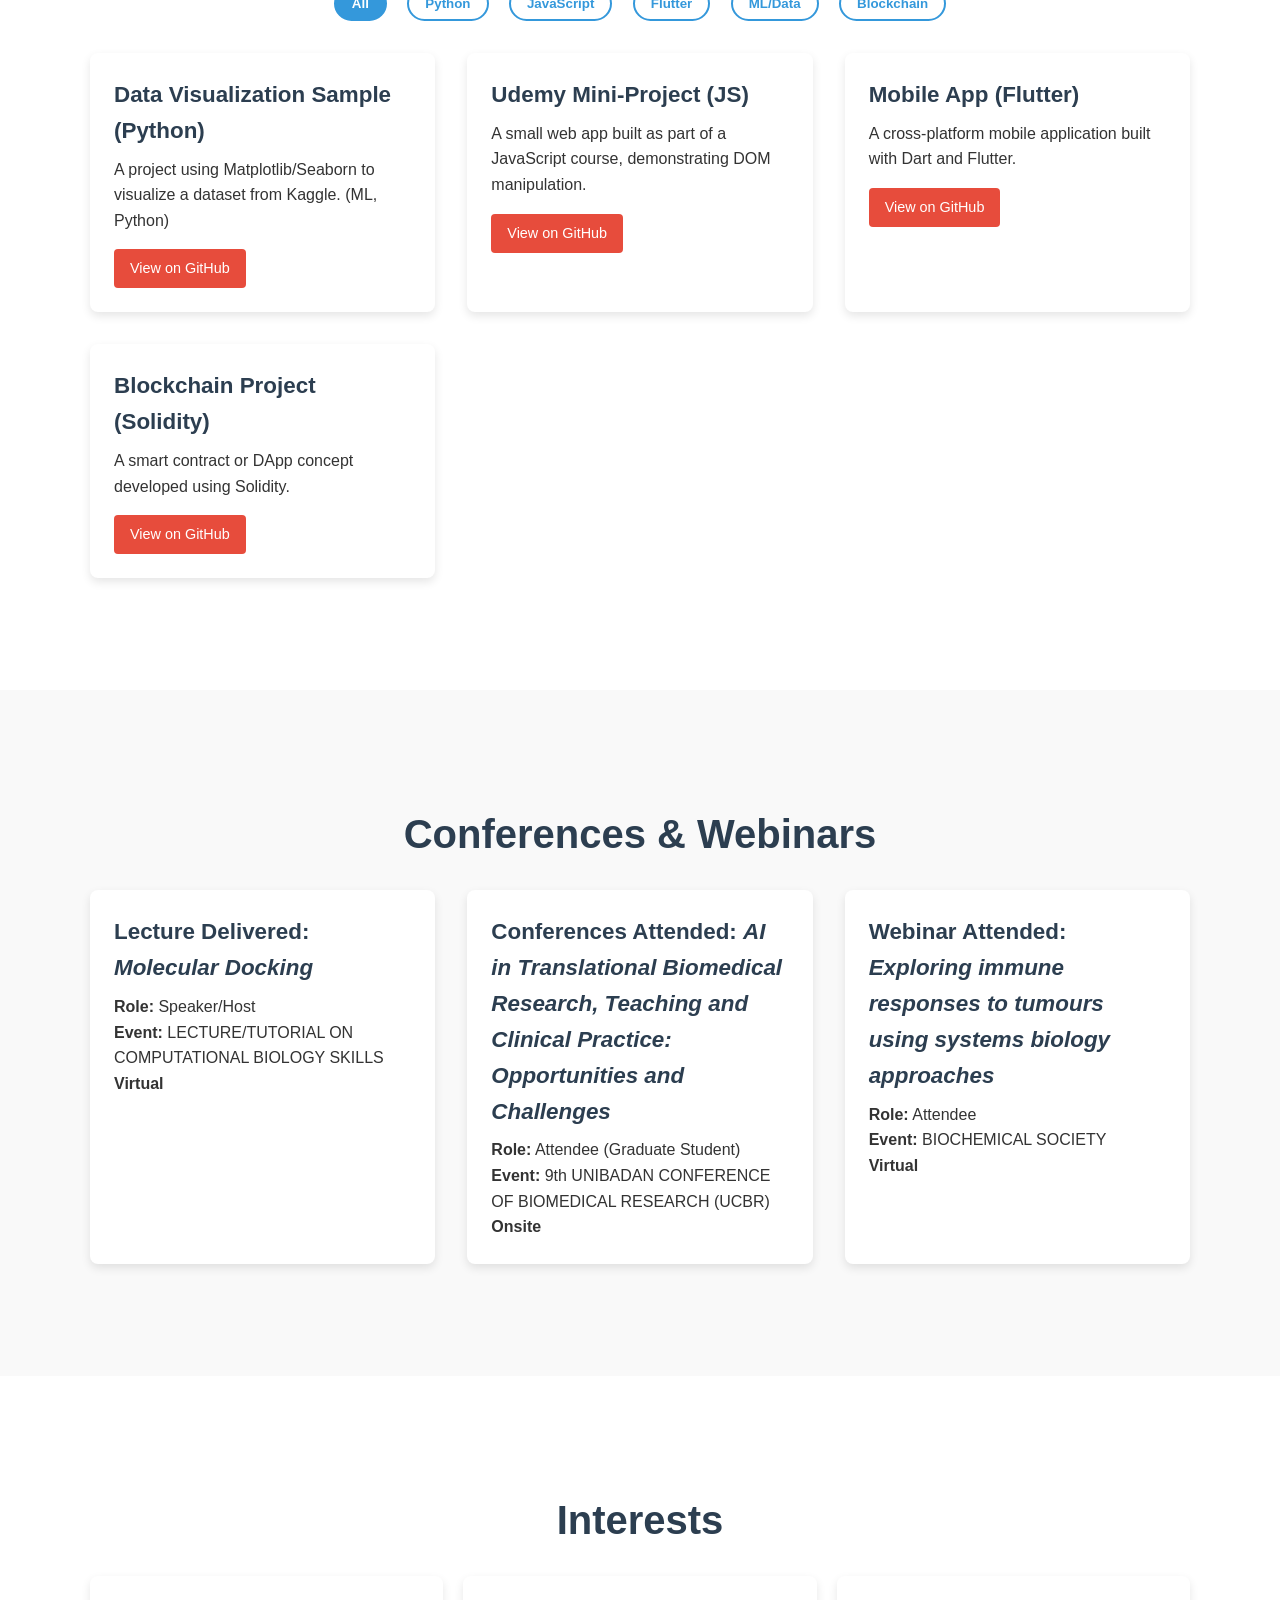
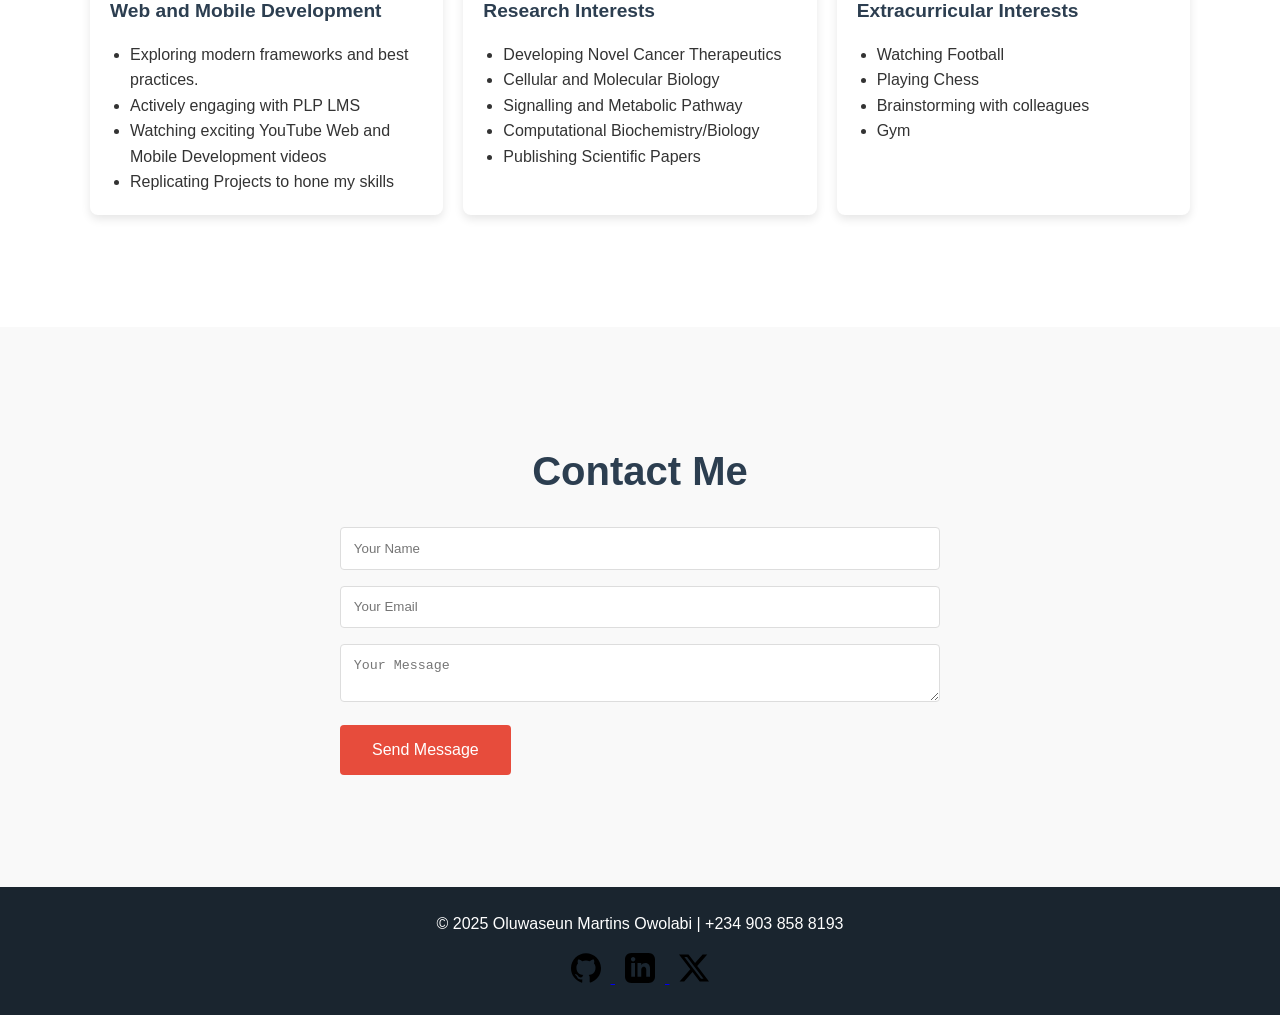
==== commit ea057534: "added-some-more-features" ====
--- a/index.html
+++ b/index.html
@@ -48,7 +48,7 @@
             <h2>About Me</h2>
             <p>I am a passionate and driven biochemist with strong expertise in molecular biology, biophysics, and cancer research. Holding a First-Class degree in Biochemistry and a growing academic and research background, I am committed to uncovering innovative solutions in oncology through collaborative, data-driven, and personalized approaches. I aim to leverage modern laboratory tools and molecular techniques to drive translational research and meaningful scientific impact.
             </p>
-            <p>Beyond the laboratory, I am currently a recipient of the <strong>Power Learn Project scholarship</strong>, where I am acquiring the skills necessary to become a proficient software engineering. My vision is to integrate my scientific expertise with software engineering to address real-world challenges in Nigeria, across Africa, and globally.</p>
+            <p>Beyond the laboratory, I am currently a recipient of the <strong>Power Learn Project scholarship</strong>, where I am acquiring the skills necessary to become a proficient software engineer. My vision is to integrate my scientific expertise with software engineering to address real-world challenges in Nigeria, across Africa, and globally.</p>
             <p>I am actively involved in mentoring, public speaking, digital literacy advocacy, volunteering, and exploring the intersection of software engineering and blockchain technology with biochemistry. I believe in the power of interdisciplinary collaboration to advance healthcare, research, and innovation.</p>
         </div>
     </section>
@@ -57,12 +57,12 @@
         <div class="container">
             <h2>Educational Background</h2>
             <div class="edu-item">
-                <h3>M.Sc. Biochemistry (Cancer Research)</h3>
+                <h3>M.Sc. Biochemistry (Cancer Research and Molecular Biology)</h3>
                 <p>University of Ibadan, Nigeria | 2025 - Present</p>
             </div>
             <div class="edu-item">
                 <h3>B.Tech Biochemistry (First Class Honors)</h3>
-                <p>Olusegun Agagu University of Science and Technology, Okitipupa (OAUSTECH), Nigeria | <strong>CGPA: 4.79/5.0</strong></p>
+                <p>Olusegun Agagu University of Science and Technology, Okitipupa (OAUSTECH), Nigeria | <strong>CGPA: 4.79/5.0</strong><br><i>Overall Best Graduating Student (Faculty of Science)</i></p>
             </div>
             <a href="assets/Oluwaseun_CV.pdf" download class="btn">Download My CV</a>
         </div>
@@ -80,29 +80,31 @@
                         <li>Python</li>
                         <li>Dart & Flutter</li>
                         <li>Solidity</li>
+                        <li>React</li>
+                        <li>NextJs</li>
                     </ul>
                 </div>
                 <div class="skill-category">
-                    <h3>Scientific & Research Tools</h3>
-                    <ul>
-                        <li>PyRx</li>
-                        <li>Pymol</li>
-                        <li>Biovia Discovery Studio</li>
+                    <h3>Scientific Tools</h3>
+                    <ul>
+                        <li>GraphPad Prism, PyRx</li>
+                        <li>Pymol, Biovia Discovery Studio</li>
                         <li>AlphaFold</li>
                         <li>RDKit</li>
-                        <li>Cytoscape</li>
-                        <li>ShinyGO</li>
+                        <li>Cytoscape, ShinyGO</li>
                         <li>BioRender</li>
+                        <li>Molecular Docking, Network Pharmacology</li>
                     </ul>
                 </div>
                 <div class="skill-category">
                     <h3>Data & ML</h3>
                     <ul>
                         <li>Matplotlib</li>
+                        <li>Numpy</li>
+                        <li>panda</li>
+                        <li>seaborn</li>
                         <li>Kaggle</li>
                         <li>Scientific Data Analysis</li>
-                        <li>Molecular Docking</li>
-                        <li>Network Pharmacology</li>
                     </ul>
                 </div>
                 <div class="skill-category">
@@ -124,21 +126,31 @@
             <div class="card-grid">
                 <div class="card">
                     <img src="assets/coursera-logo.png" alt="Coursera" class="card-image">
-                    <h3>Certificate Title</h3>
+                    <h3>Coursera Certificates</h3>
                     <p>Issued by Coursera</p>
-                    <a href="#" class="btn-small" target="_blank">View Credential</a>
+                    <h4>1. <i>Introduction to Bioinformatics</i></h4>
+                    <a href="assets/coursera-certificates/Coursera introduction to bioinformatic certificate.pdf" class="btn-small">View Credential</a>
+                    <h4>2. <i>Prostate Cancer</i></h4>
+                    <a href="assets/coursera-certificates/Coursera prostrate cancer certification.pdf" class="btn-small">View Credential</a>
+                    <h4>3. <i>Molecular Spectroscopy</i></h4>
+                    <a href="assets/coursera-certificates/molecular spectroscopy coursera certificate.pdf" class="btn-small">View Credential</a>
                 </div>
                 <div class="card">
                     <img src="assets/udemy-logo.png" alt="Udemy" class="card-image">
-                    <h3>Certificate Title</h3>
+                    <h3>Udemy Certificates</h3>
                     <p>Issued by Udemy</p>
-                    <a href="#" class="btn-small" target="_blank">View Credential</a>
-                </div>
-                <div class="card">
-                    <img src="assets/harvard-cs50-logo.png" alt="CS50" class="card-image">
-                    <h3>CS50 Certificate</h3>
+                    <h4>1. <i>20 Javascript Project</i></h4>
+                    <a href="assets/udemy-certificates/20 javascript project- udemy.pdf" class="btn-small">View Credential</a>
+                    <h4>2. <i>Machine Learning With Python</i></h4>
+                    <a href="assets/udemy-certificates/machine learning with python--udemy.pdf" class="btn-small">View Credential</a>
+                    <h4>3. <i>Python Development and Fundamentals</i></h4>
+                    <a href="assets/udemy-certificates/python development and python fundamentals.pdf" class="btn-small">View Credential</a>
+                </div>
+                <div class="card">
+                    <img src="assets/harvard-cs50-logo.jpeg" alt="CS50" class="card-image">
+                    <h3>Python CS50 Certificate</h3>
                     <p>Issued by HarvardX</p>
-                    <a href="#" class="btn-small" target="_blank">View Credential</a>
+                    <a href="assets/CS50P certificate.pdf" class="btn-small">View Credential</a>
                 </div>
                 </div>
         </div>
@@ -150,23 +162,23 @@
             <div class="card-grid">
                 <div class="card">
                     <h3>Molecular Docking Project</h3>
-                    <p>A brief description of the project, the tools used (e.g., PyRx, Discovery Studio), and the outcomes.</p>
-                    <a href="#" class="btn-small" target="_blank">View Study</a>
+                    <p>Molecucalr Docking was conducted to show the interaction between Acetylcholinesterase (AChE) and Furan using PyRx software for the simulation, Biovia Discovery Studio for Visualization.</p>
+                    <a href="assets/Molecular Docking Sample Projects.pdf" class="btn-small">View Study</a>
                 </div>
                 <div class="card">
                     <h3>Network Pharmacology Project</h3>
-                    <p>A brief description of the project, the tools used (e.g., Cytoscape, ShinyGO), and the insights gained.</p>
-                    <a href="#" class="btn-small" target="_blank">View Analysis</a>
+                    <p>Using Network Pharmacology techniques/tools, protein-protein interactions of Lutein-zeaxanthin combined induced protection against furan toxicity was conducted </p>
+                    <a href="assets/Network Pharmacology Sample Project.pdf" class="btn-small">View Analysis</a>
                 </div>
                 <div class="card">
                     <h3>Molecular Dynamics Simulation</h3>
-                    <p>A brief description of the simulation, the software used, and the findings.</p>
+                    <p>To be Uploaded</p>
                     <a href="#" class="btn-small" target="_blank">View Simulation</a>
                 </div>
                  <div class="card">
                     <h3>BioRender Illustration</h3>
-                    <p>A description of the scientific concept illustrated using BioRender for a publication or presentation.</p>
-                    <a href="#" class="btn-small" target="_blank">View Figure</a>
+                    <p>A BioRender illustration of <i>drosophilla melanogaster</i> mechanism</p>
+                    <a href="assets/Biorender Design.pdf" class="btn-small">View Figure</a>
                 </div>
             </div>
         </div>
@@ -215,12 +227,16 @@
             <h2>Conferences & Webinars</h2>
             <div class="card-grid">
                 <div class="card">
-                    <h3>Lecture Delivered: [Topic]</h3>
-                    <p><strong>Role:</strong> Speaker/Host<br><strong>Event:</strong> [Conference Name]<br>A brief note on the talk's focus.</p>
-                </div>
-                <div class="card">
-                    <h3>Webinar Attended: [Topic]</h3>
-                    <p><strong>Role:</strong> Attendee<br><strong>Event:</strong> [Webinar Series]<br>Key takeaways from the event.</p>
+                    <h3>Lecture Delivered: <I>Molecular Docking</I></h3>
+                    <p><strong>Role:</strong> Speaker/Host<br><strong>Event:</strong> LECTURE/TUTORIAL ON COMPUTATIONAL BIOLOGY SKILLS<br><b>Virtual</b></p>
+                </div>
+                <div class="card">
+                    <h3>Conferences Attended: <i>AI in Translational Biomedical Research, Teaching and Clinical Practice: Opportunities and Challenges</i></h3>
+                    <p><strong>Role:</strong> Attendee (Graduate Student)<br><strong>Event:</strong> 9th UNIBADAN CONFERENCE OF BIOMEDICAL RESEARCH (UCBR)<br><b>Onsite</b></p>
+                </div>
+                <div class="card">
+                    <h3>Webinar Attended: <i>Exploring immune responses to tumours using systems biology approaches </i></h3>
+                    <p><strong>Role:</strong> Attendee<br><strong>Event:</strong> BIOCHEMICAL SOCIETY<br><b>Virtual</b></p>
                 </div>
                 </div>
         </div>
@@ -231,20 +247,21 @@
             <h2>Interests</h2>
             <div class="interests-wrapper">
                 <div class="interest-section">
-                    <h3>Web Development</h3>
+                    <h3>Web and Mobile Development</h3>
                     <ul>
                         <li>Exploring modern frameworks and best practices.</li>
                         <li>Actively engaging with PLP LMS</li>
-                        <li>Watching exciting YouTube Web Development videos</li>
+                        <li>Watching exciting YouTube Web and Mobile Development videos</li>
                         <li>Replicating Projects to hone my skills</li>
                     </ul>
                 </div>
                 <div class="interest-section">
                     <h3>Research Interests</h3>
                     <ul>
-                        <li>Personalized Cancer Therapeutics</li>
-                        <li>Metabolic Pathway Engineering</li>
-                        <li>Computational Biochemistry</li>
+                        <li>Developing Novel Cancer Therapeutics</li>
+                        <li>Cellular and Molecular Biology</li>
+                        <li>Signalling and Metabolic Pathway</li>
+                        <li>Computational Biochemistry/Biology</li>
                         <li>Publishing Scientific Papers</li>
                     </ul>
                 </div>
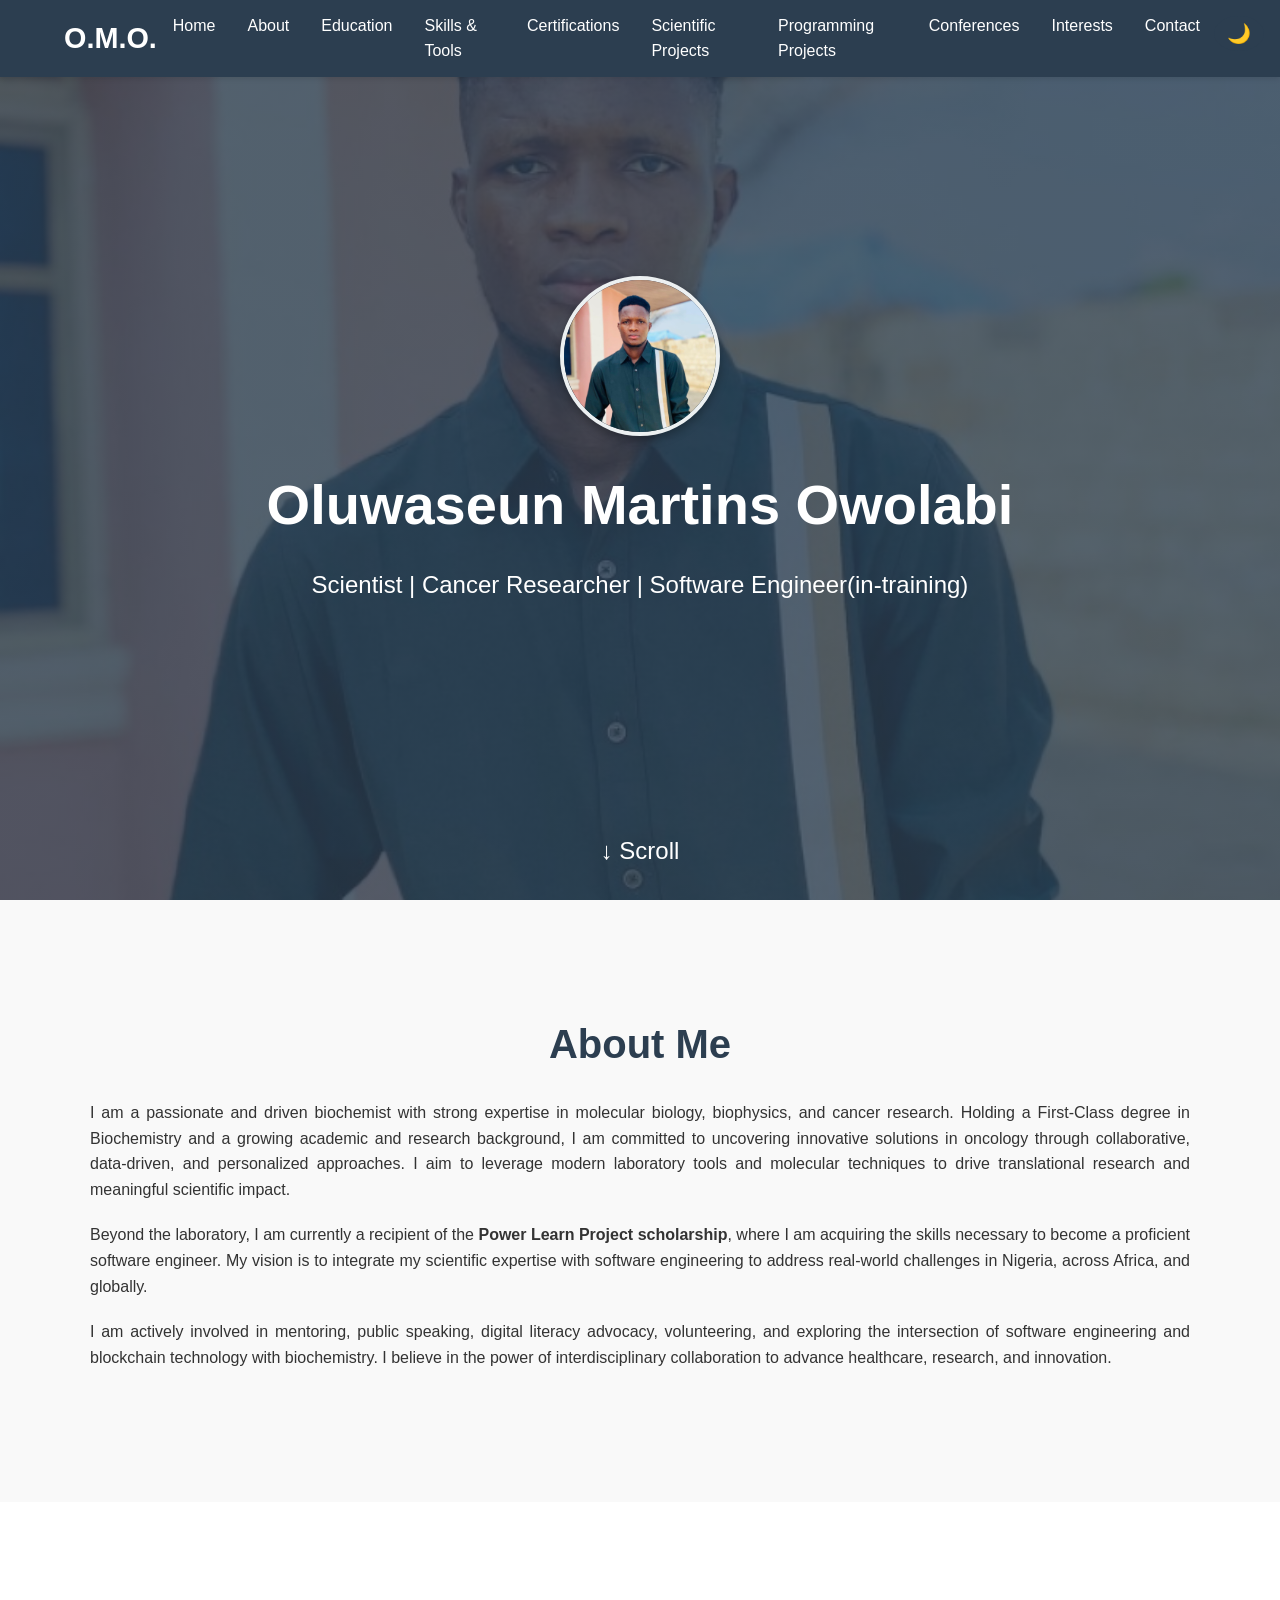
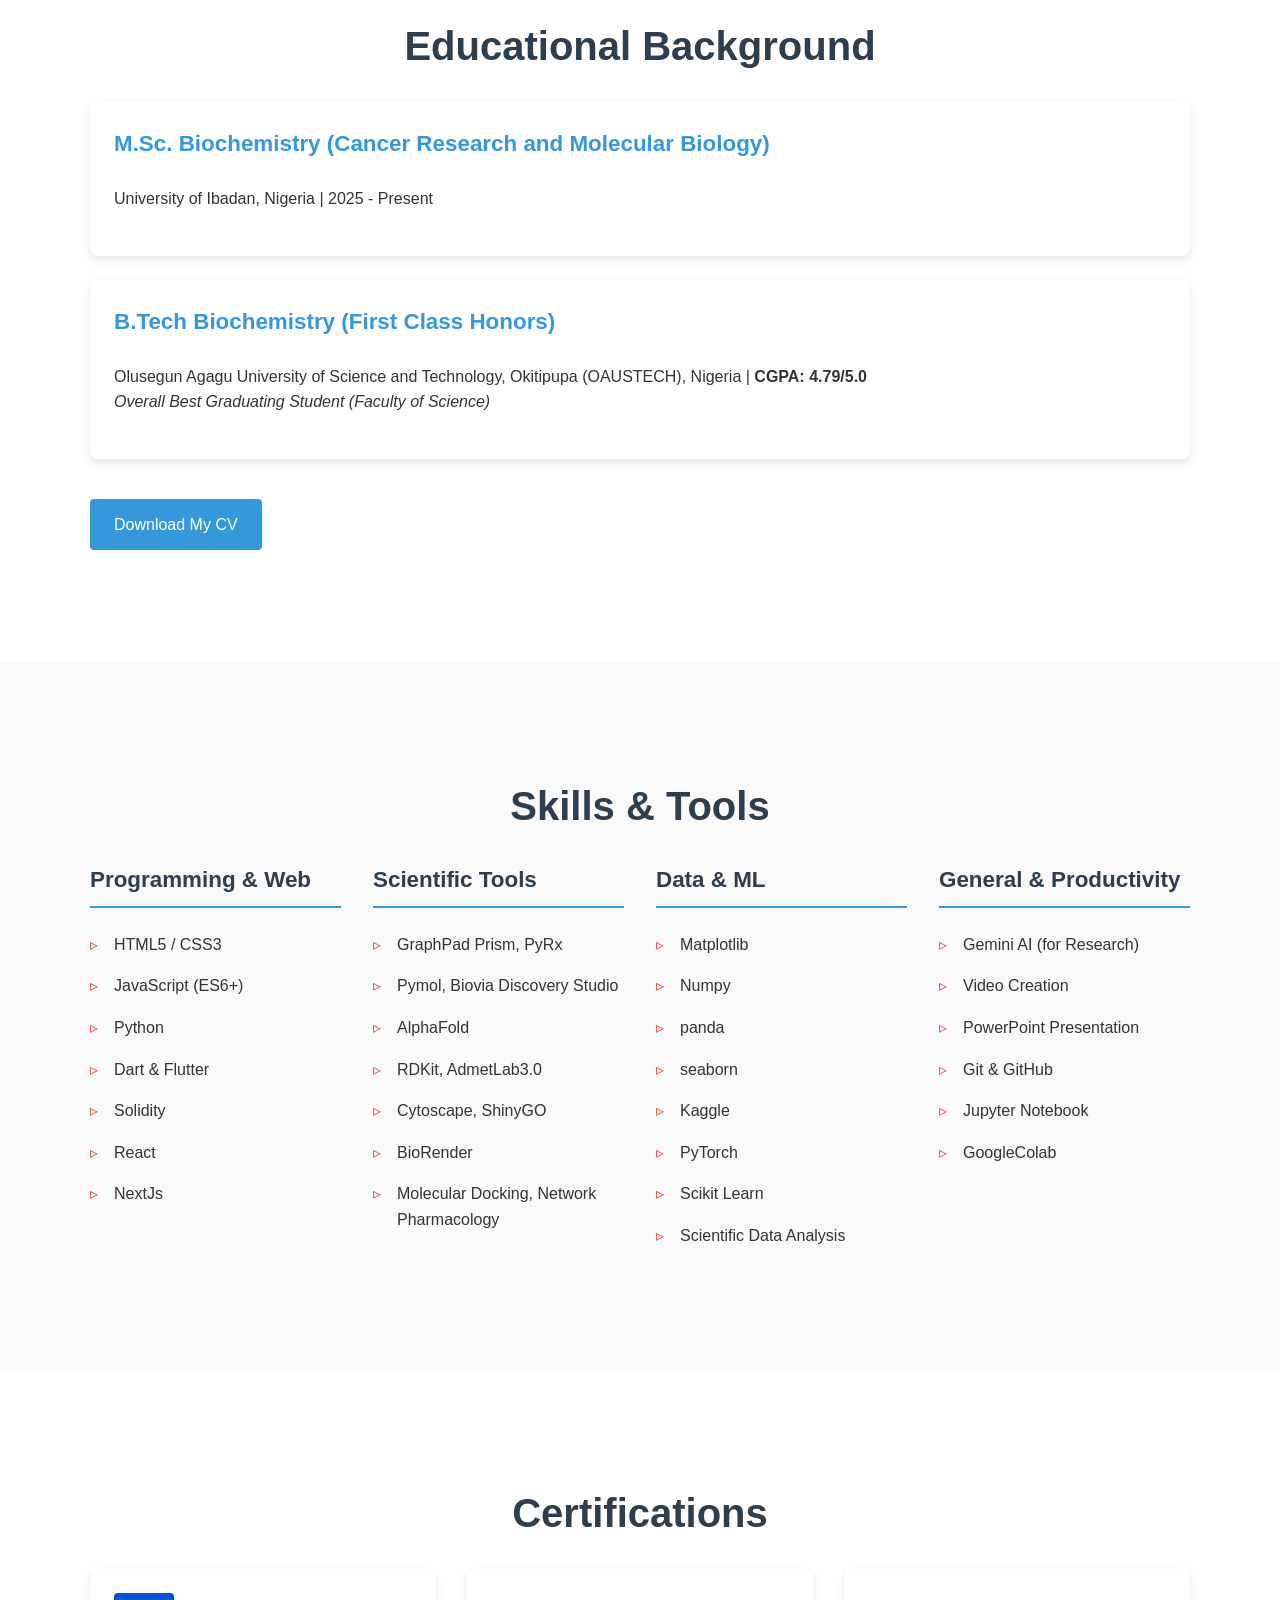
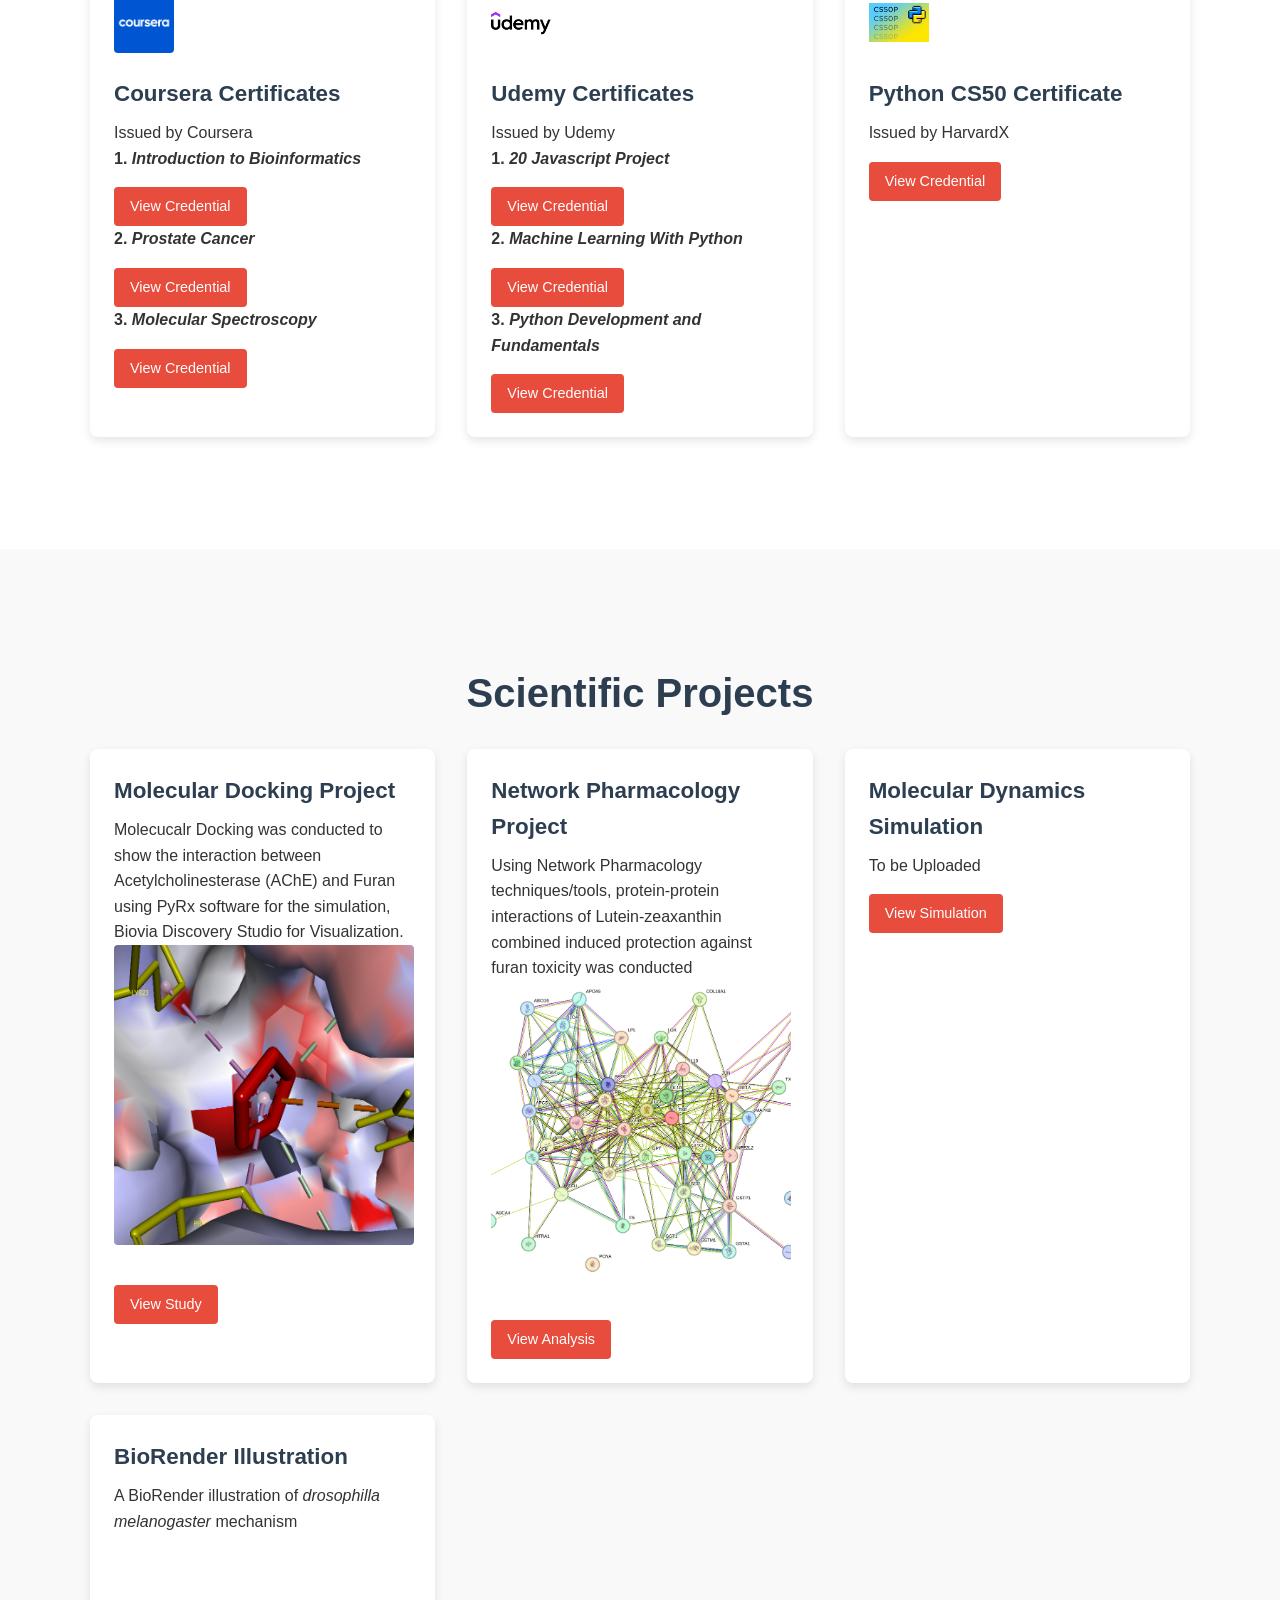
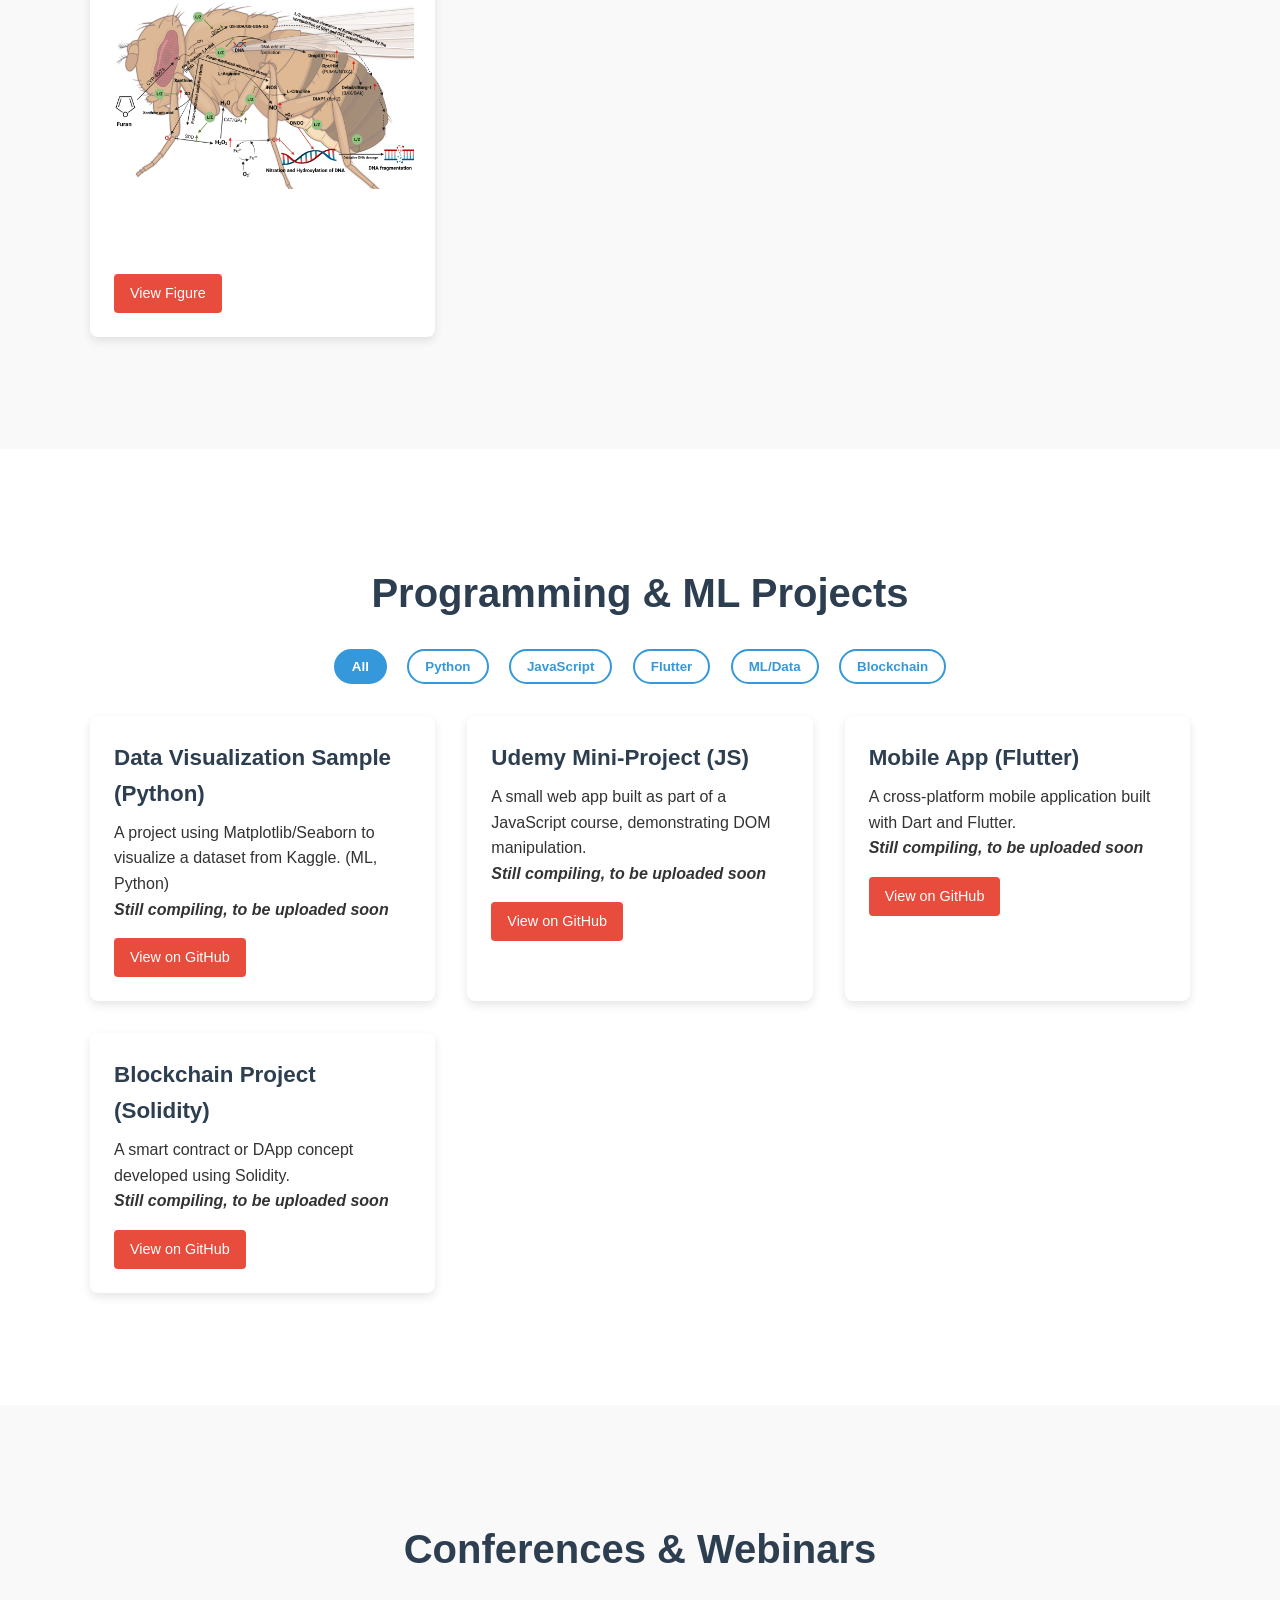
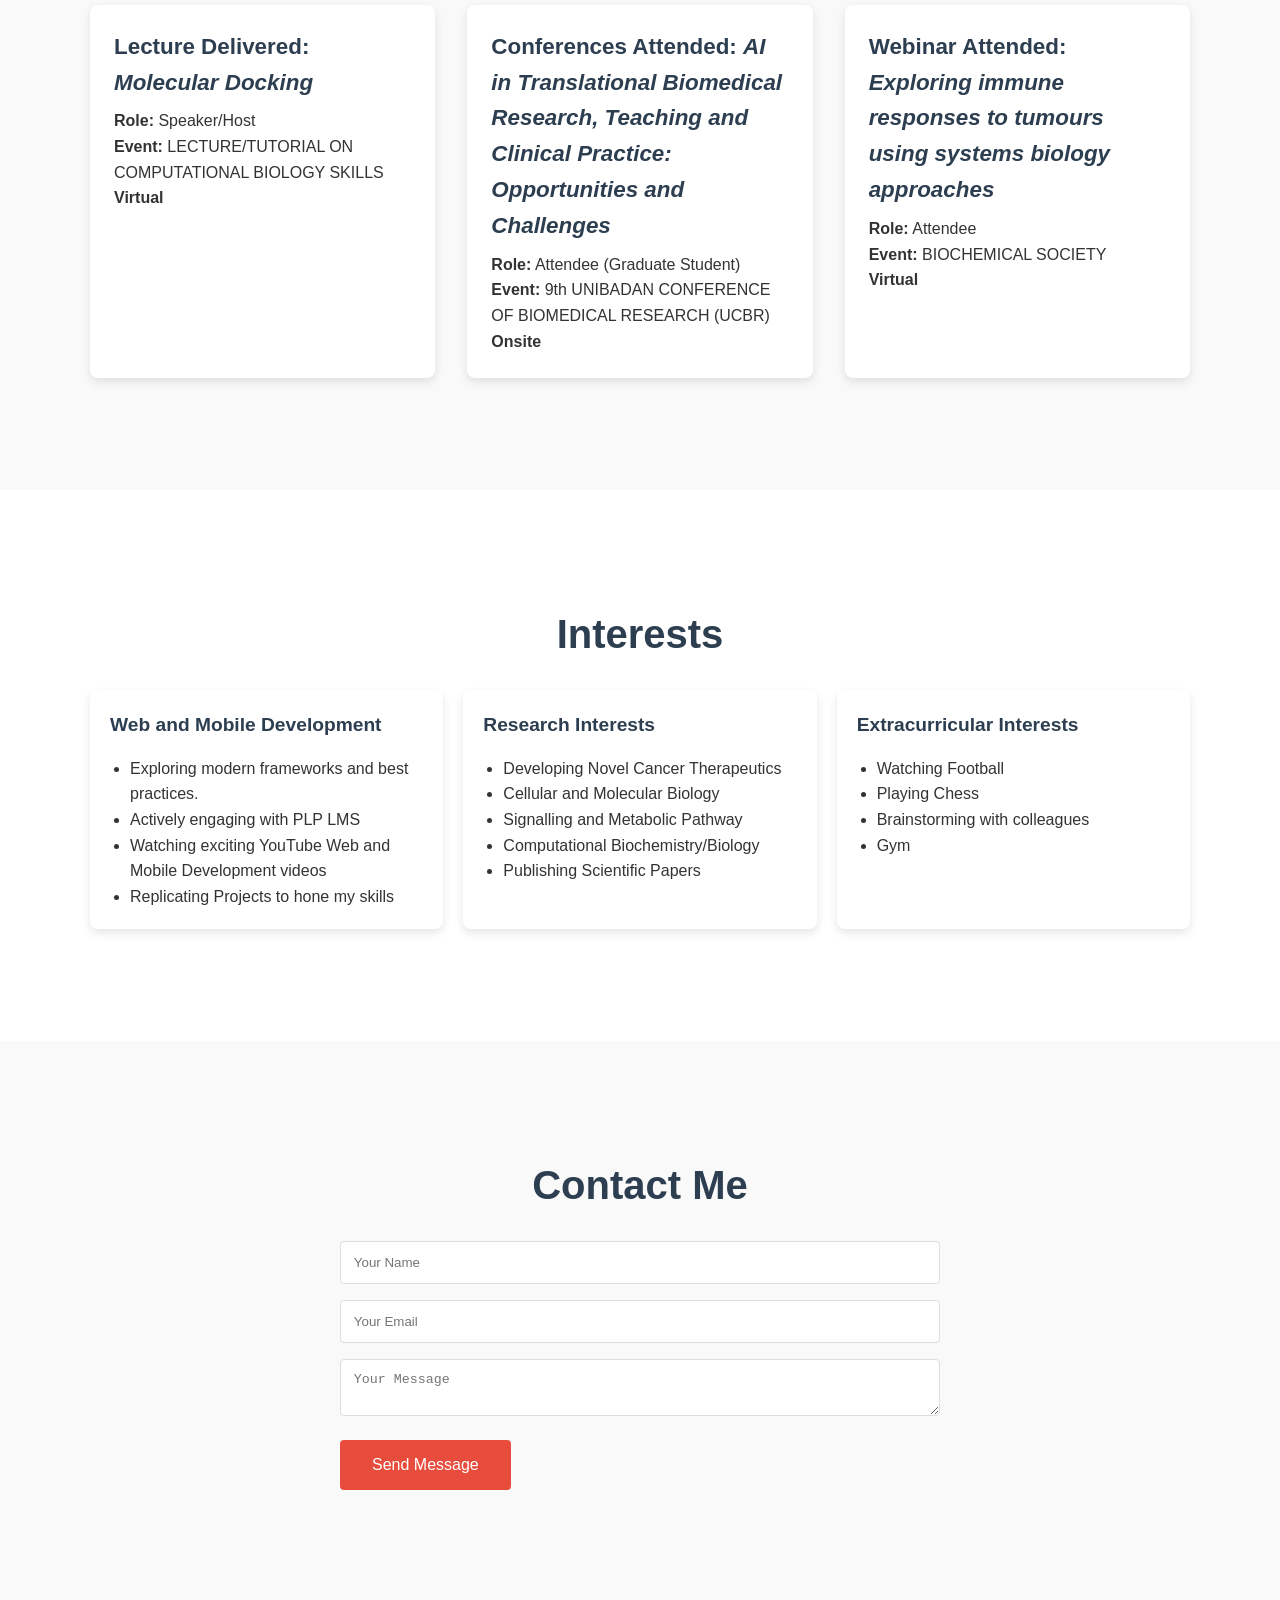
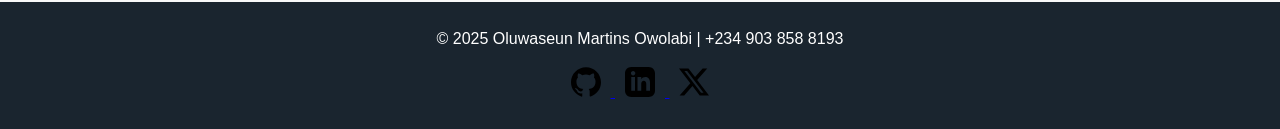
==== commit c0fce289: "updated some sections" ====
--- a/index.html
+++ b/index.html
@@ -90,7 +90,7 @@
                         <li>GraphPad Prism, PyRx</li>
                         <li>Pymol, Biovia Discovery Studio</li>
                         <li>AlphaFold</li>
-                        <li>RDKit</li>
+                        <li>RDKit, AdmetLab3.0</li>
                         <li>Cytoscape, ShinyGO</li>
                         <li>BioRender</li>
                         <li>Molecular Docking, Network Pharmacology</li>
@@ -104,6 +104,8 @@
                         <li>panda</li>
                         <li>seaborn</li>
                         <li>Kaggle</li>
+                        <li>PyTorch</li>
+                        <li>Scikit Learn</li>
                         <li>Scientific Data Analysis</li>
                     </ul>
                 </div>
@@ -114,6 +116,8 @@
                         <li>Video Creation</li>
                         <li>PowerPoint Presentation</li>
                         <li>Git & GitHub</li>
+                        <li>Jupyter Notebook</li>
+                        <li>GoogleColab</li>
                     </ul>
                 </div>
             </div>
@@ -163,11 +167,13 @@
                 <div class="card">
                     <h3>Molecular Docking Project</h3>
                     <p>Molecucalr Docking was conducted to show the interaction between Acetylcholinesterase (AChE) and Furan using PyRx software for the simulation, Biovia Discovery Studio for Visualization.</p>
+                    <img src="assets/md..png" alt="MD" class="card-image1">
                     <a href="assets/Molecular Docking Sample Projects.pdf" class="btn-small">View Study</a>
                 </div>
                 <div class="card">
                     <h3>Network Pharmacology Project</h3>
                     <p>Using Network Pharmacology techniques/tools, protein-protein interactions of Lutein-zeaxanthin combined induced protection against furan toxicity was conducted </p>
+                    <img src="assets/NP1.png" alt="NP" class="card-image1">
                     <a href="assets/Network Pharmacology Sample Project.pdf" class="btn-small">View Analysis</a>
                 </div>
                 <div class="card">
@@ -178,7 +184,8 @@
                  <div class="card">
                     <h3>BioRender Illustration</h3>
                     <p>A BioRender illustration of <i>drosophilla melanogaster</i> mechanism</p>
-                    <a href="assets/Biorender Design.pdf" class="btn-small">View Figure</a>
+                    <img src="assets/BR.png" alt="BR" class="card-image2">
+                    <a href="assets/Biorender Design.pdf+" class="btn-small">View Figure</a>
                 </div>
             </div>
         </div>
@@ -201,21 +208,25 @@
                 <div class="card project-card" data-category="python ml">
                     <h3>Data Visualization Sample (Python)</h3>
                     <p>A project using Matplotlib/Seaborn to visualize a dataset from Kaggle. (ML, Python)</p>
+                    <p><i><b>Still compiling, to be uploaded soon</b></i></p>
                     <a href="#" class="btn-small" target="_blank">View on GitHub</a>
                 </div>
                 <div class="card project-card" data-category="javascript">
                     <h3>Udemy Mini-Project (JS)</h3>
                     <p>A small web app built as part of a JavaScript course, demonstrating DOM manipulation.</p>
+                    <p><i><b>Still compiling, to be uploaded soon</b></i></p>
                     <a href="#" class="btn-small" target="_blank">View on GitHub</a>
                 </div>
                 <div class="card project-card" data-category="flutter">
                     <h3>Mobile App (Flutter)</h3>
                     <p>A cross-platform mobile application built with Dart and Flutter.</p>
+                    <p><i><b>Still compiling, to be uploaded soon</b></i></p>
                     <a href="#" class="btn-small" target="_blank">View on GitHub</a>
                 </div>
                  <div class="card project-card" data-category="blockchain">
                     <h3>Blockchain Project (Solidity)</h3>
                     <p>A smart contract or DApp concept developed using Solidity.</p>
+                    <p><i><b>Still compiling, to be uploaded soon</b></i></p>
                     <a href="#" class="btn-small" target="_blank">View on GitHub</a>
                 </div>
                 </div>
--- a/style.css
+++ b/style.css
@@ -295,6 +295,21 @@
     border-radius: 4px;
 }
 
+.card-image1 {
+    width: 300px; /* Adjust as needed */
+    height: 300px;
+    object-fit:cover;
+    margin-bottom: 1rem;
+    border-radius: 4px;
+}
+
+.card-image2 {
+    width: 300px; /* Adjust as needed */
+    height: 300px;
+    object-fit:contain;
+    margin-bottom: 1rem;
+    border-radius: 4px;
+}
 .card h3 {
     color: var(--primary);
     margin-bottom: 0.5rem;
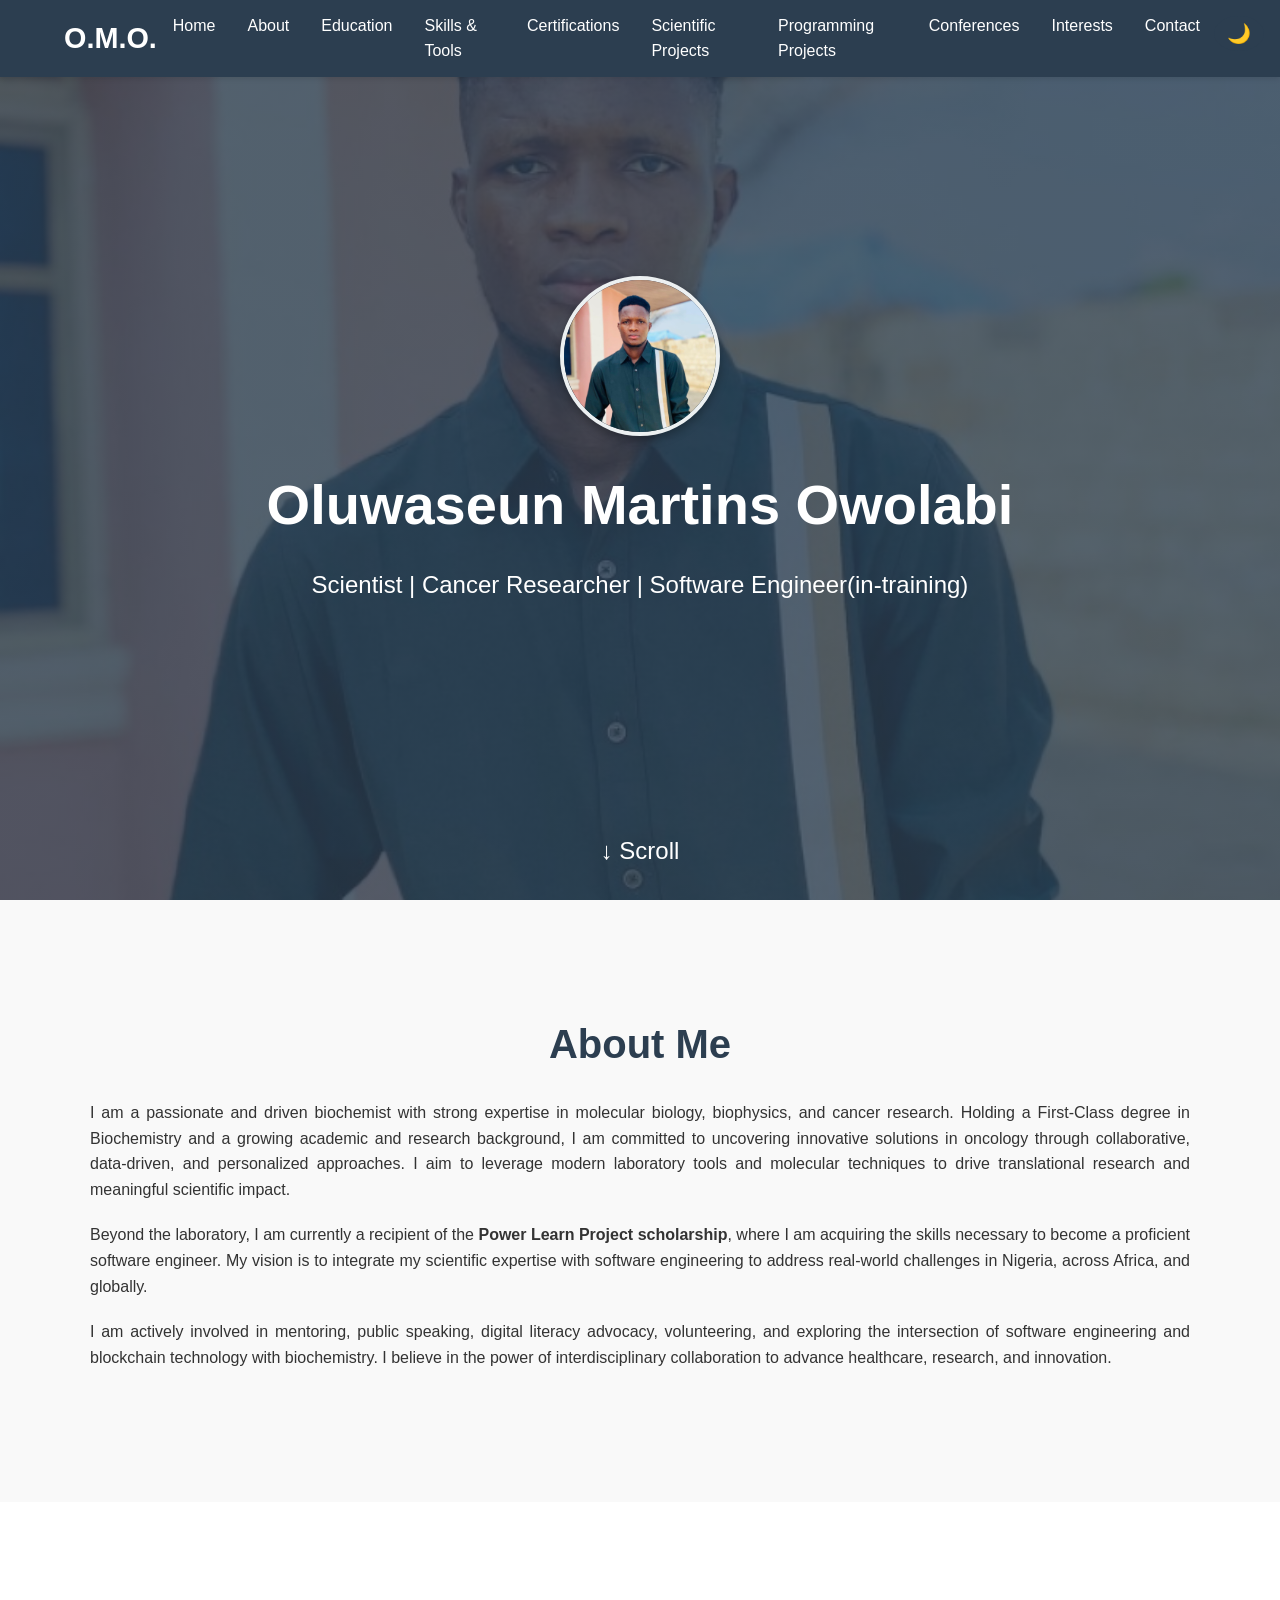
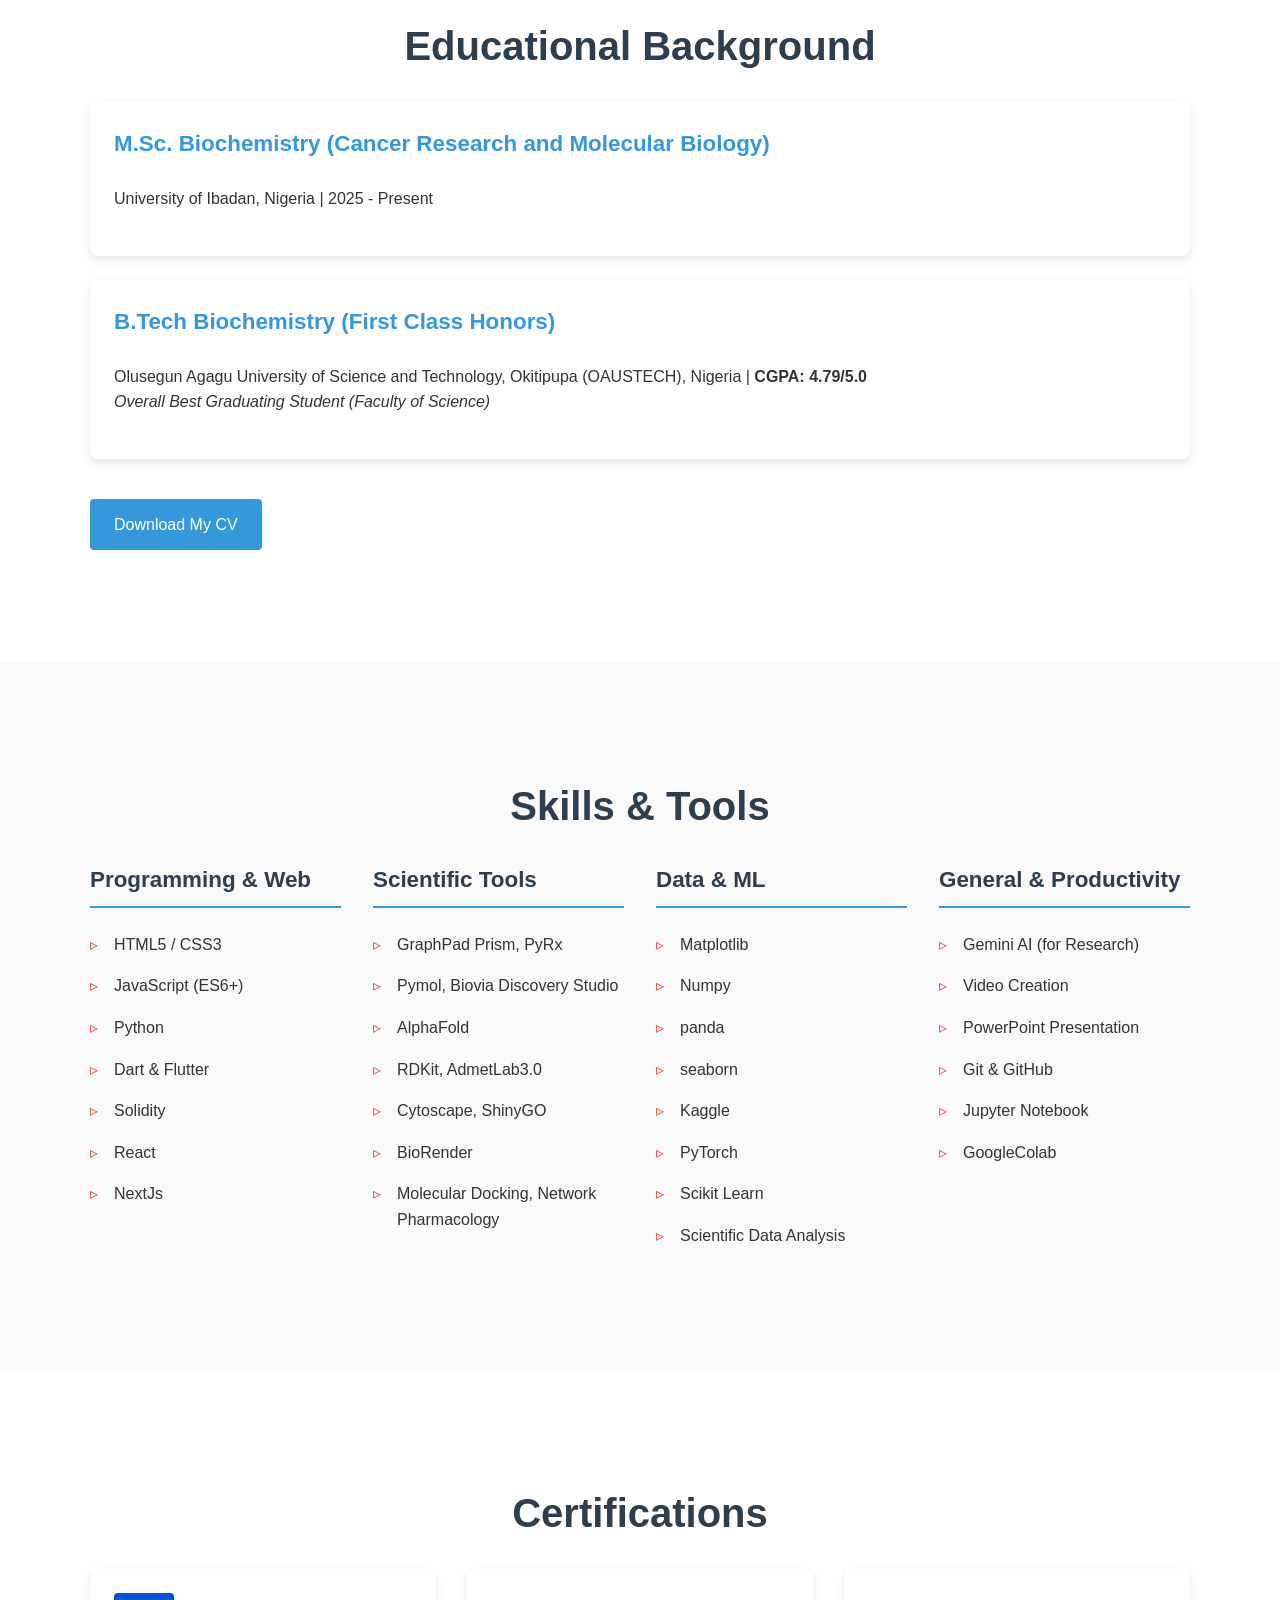
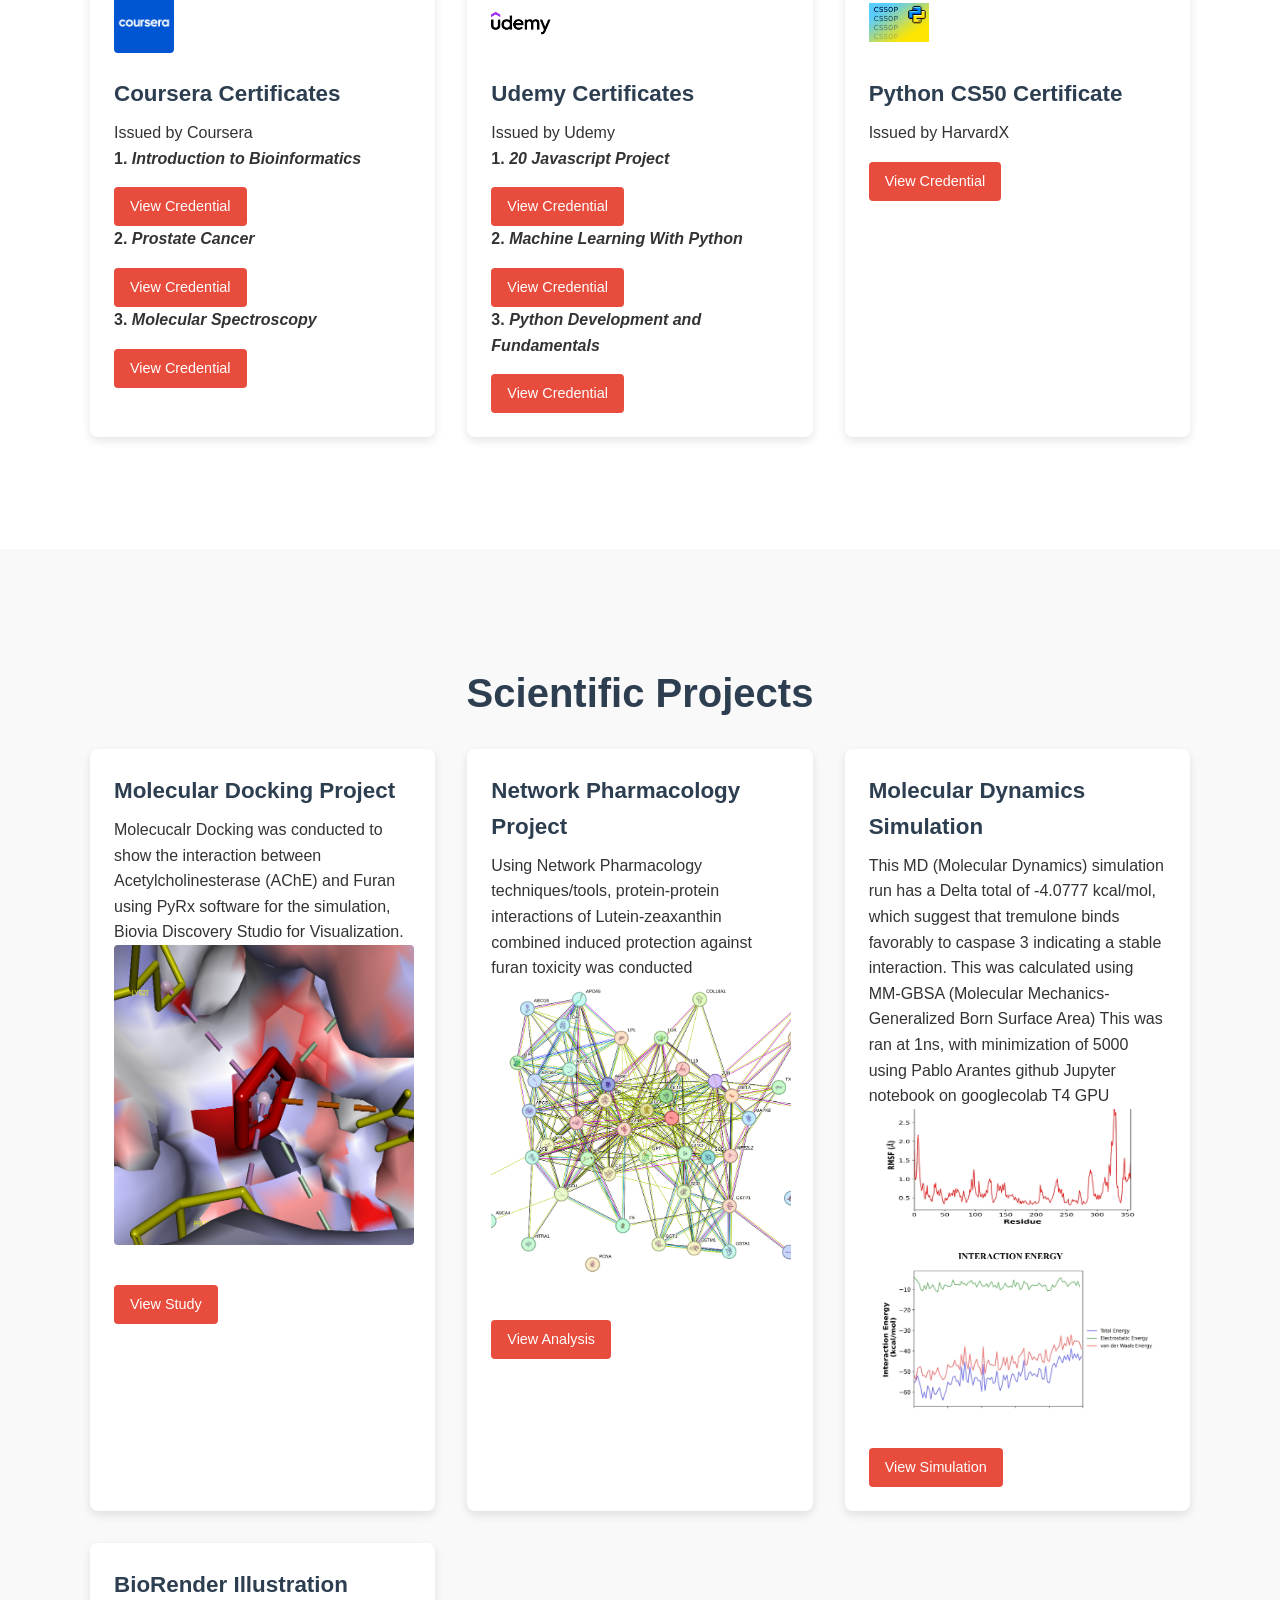
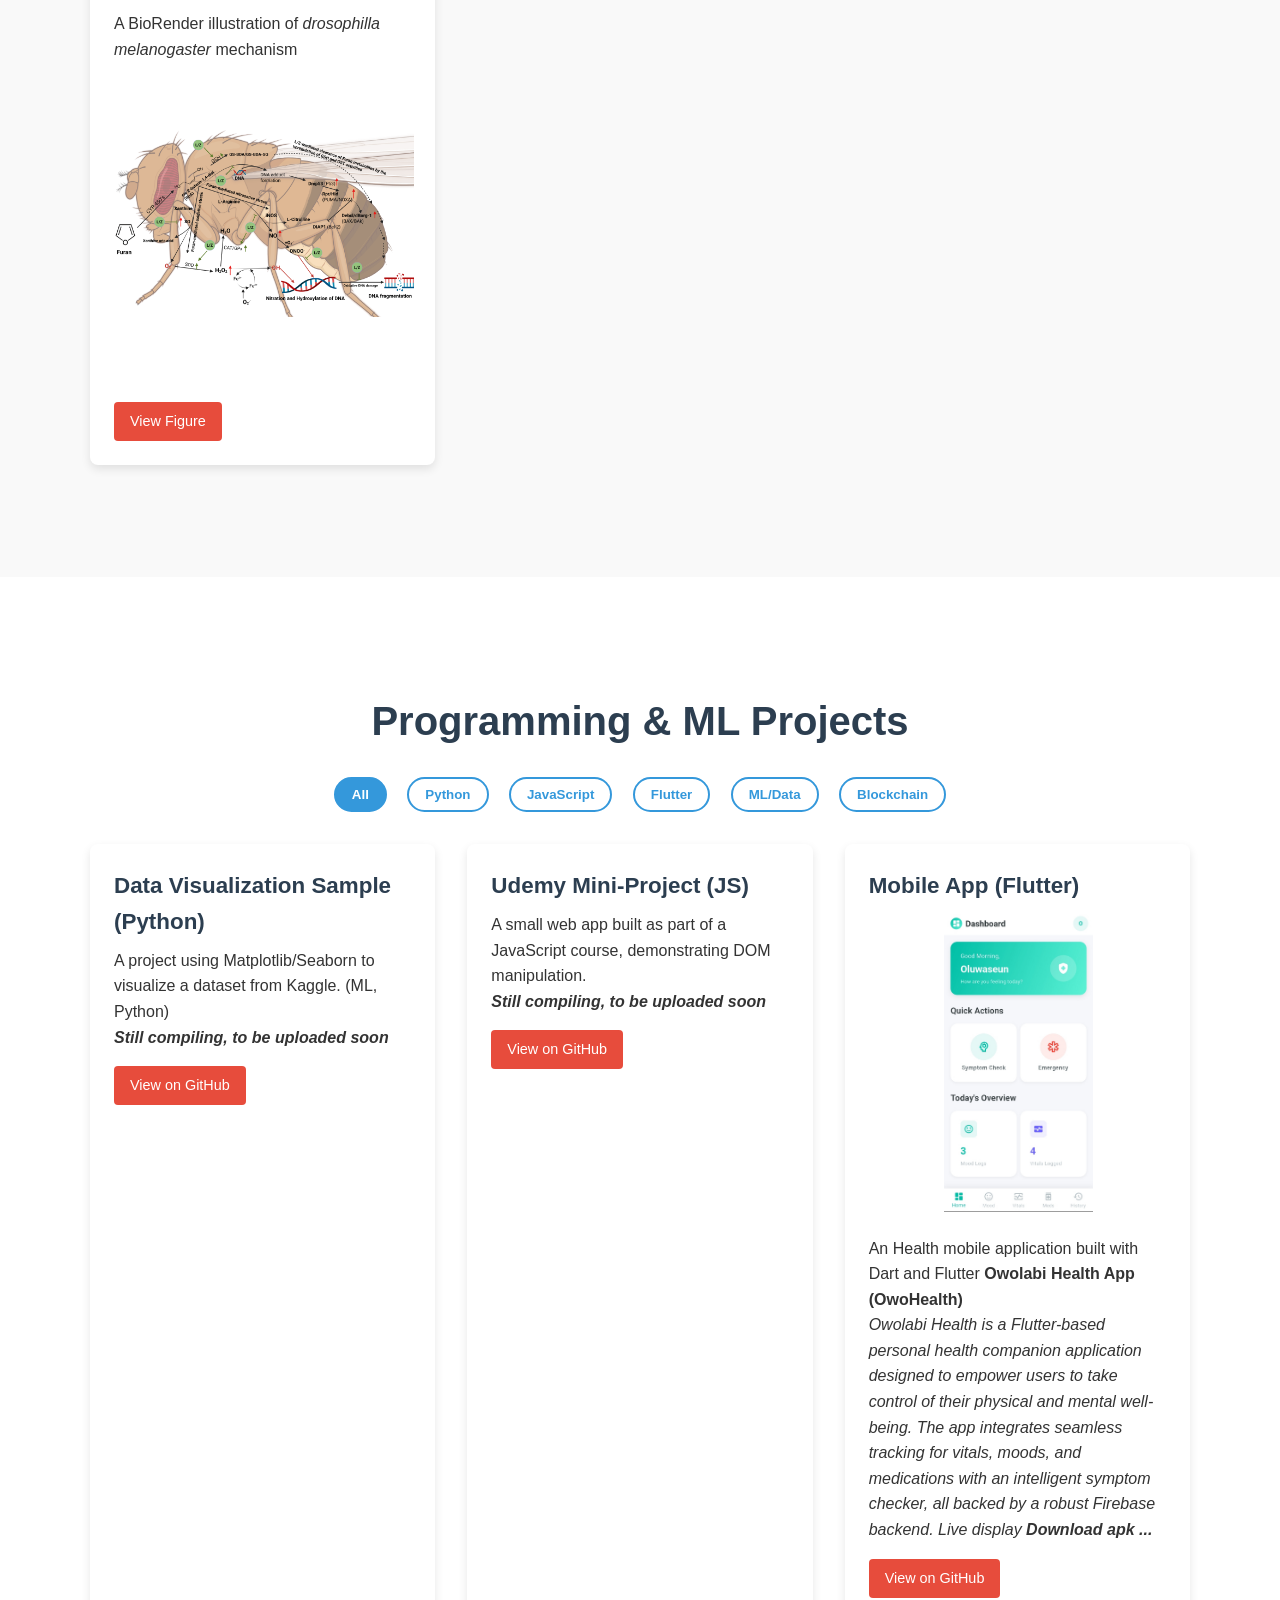
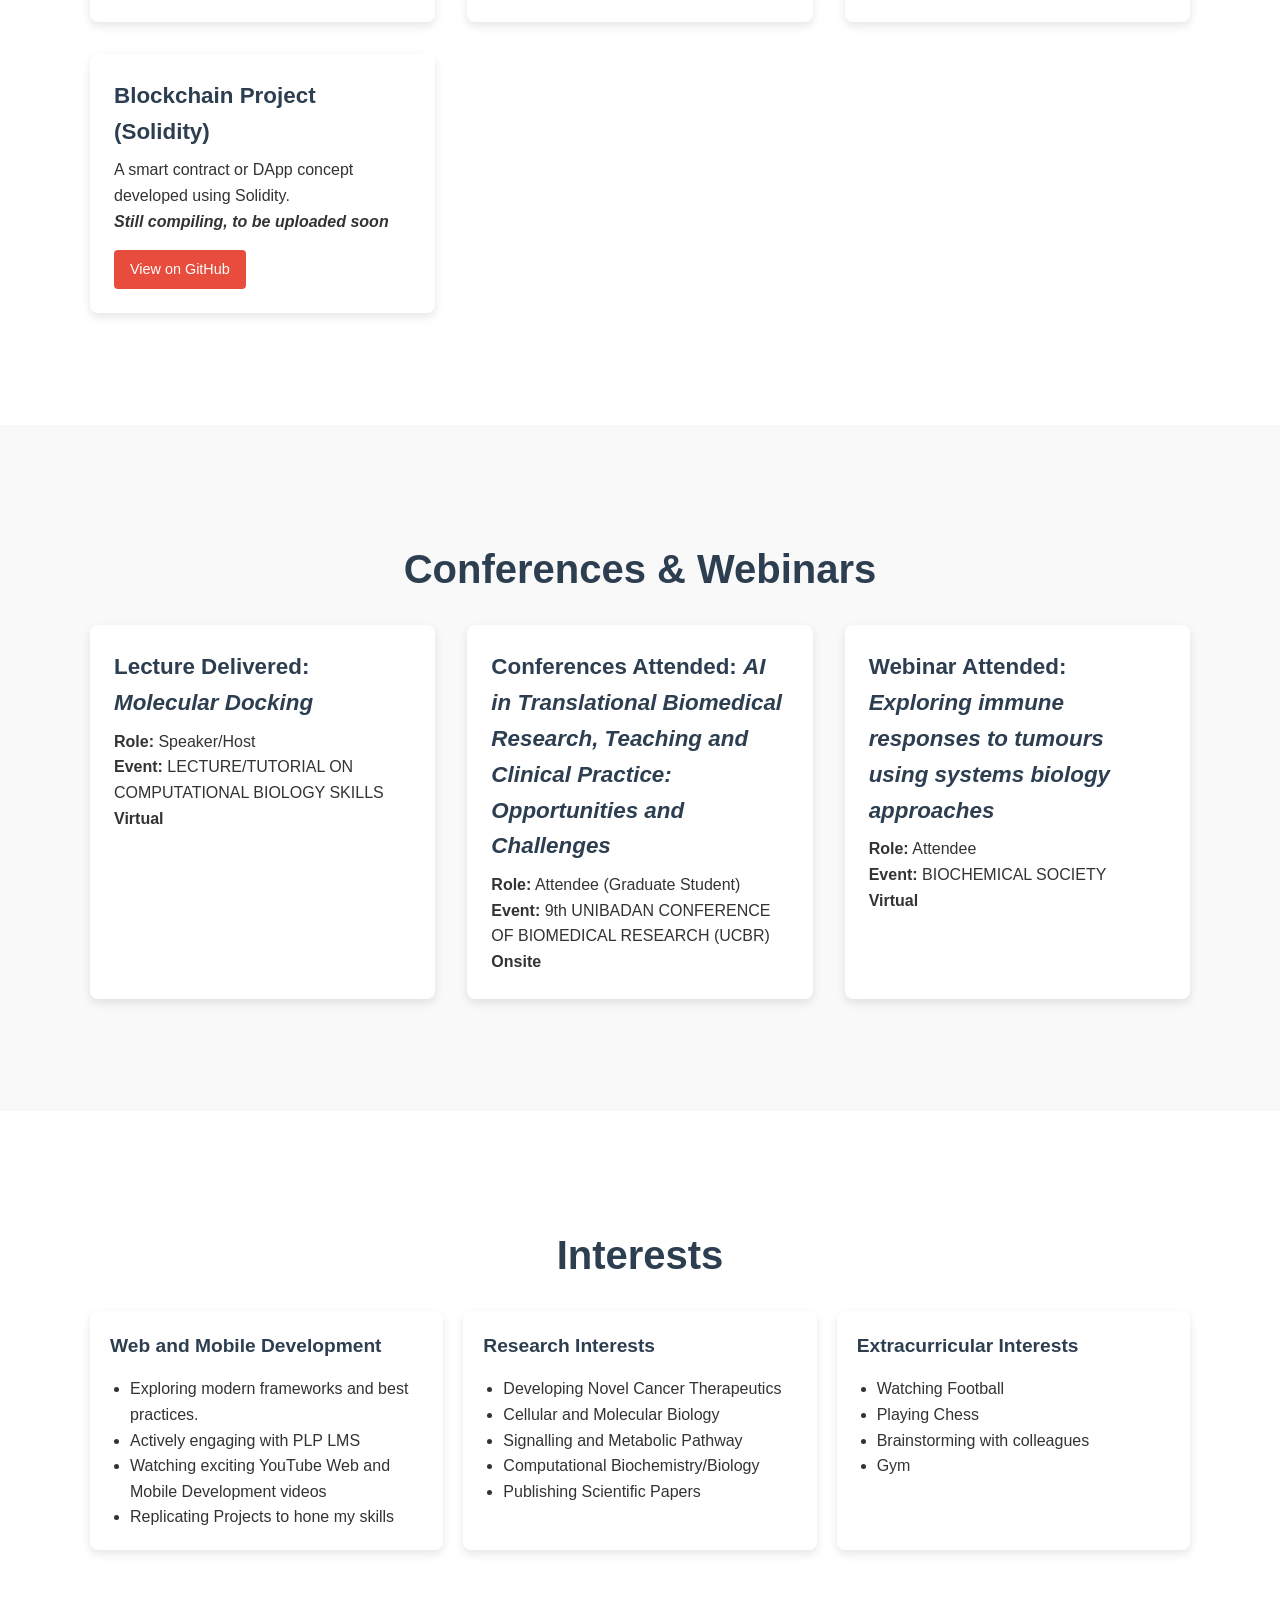
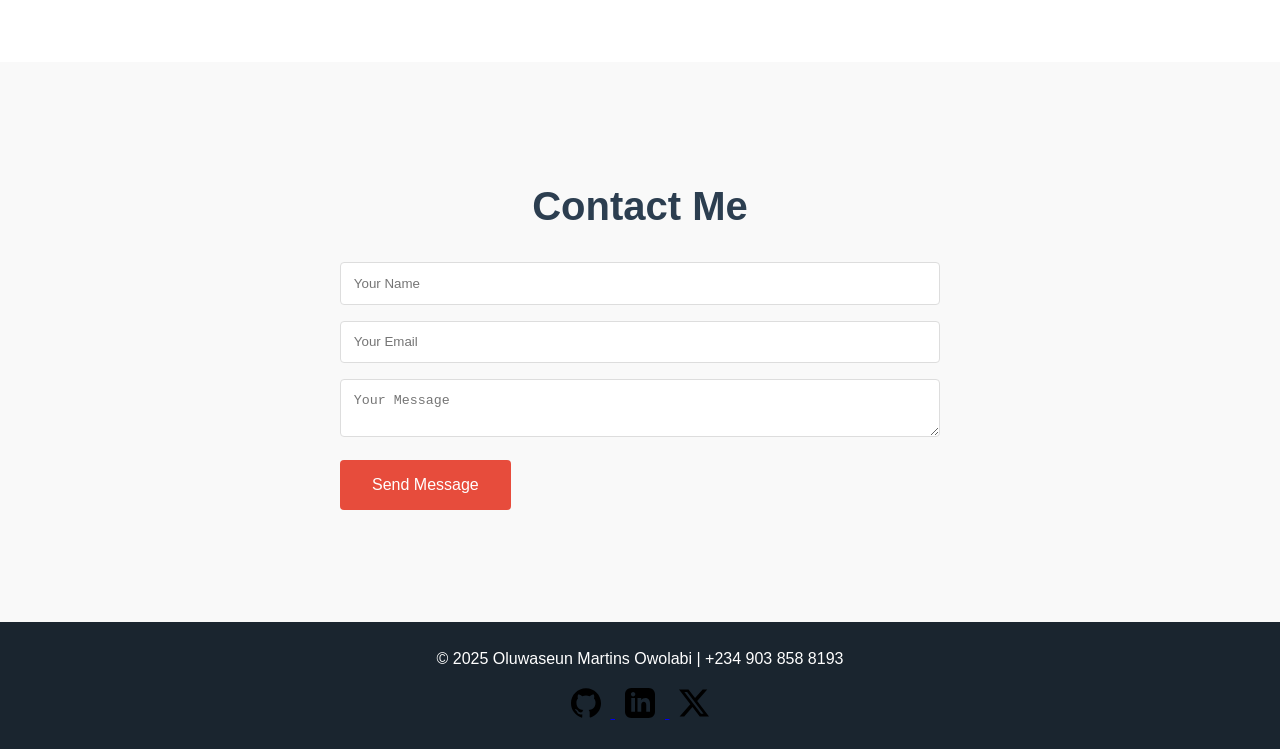
==== commit ff8aa615: "added-more-features" ====
--- a/index.html
+++ b/index.html
@@ -178,8 +178,9 @@
                 </div>
                 <div class="card">
                     <h3>Molecular Dynamics Simulation</h3>
-                    <p>To be Uploaded</p>
-                    <a href="#" class="btn-small" target="_blank">View Simulation</a>
+                    <p>This MD (Molecular Dynamics) simulation run has a Delta total of -4.0777 kcal/mol, which suggest that tremulone binds favorably to caspase 3 indicating a stable interaction. This was calculated using MM-GBSA (Molecular Mechanics- Generalized Born Surface Area) This was ran at 1ns, with minimization of 5000 using Pablo Arantes github Jupyter notebook on googlecolab T4 GPU</p>
+                    <img src="assets/molecular-dynamics.jpeg" alt="MD" class="card-image1">
+                    <a href="assets/Molecular Dynamics Simulation.S.pdf" class="btn-small">View Simulation</a>
                 </div>
                  <div class="card">
                     <h3>BioRender Illustration</h3>
@@ -219,9 +220,10 @@
                 </div>
                 <div class="card project-card" data-category="flutter">
                     <h3>Mobile App (Flutter)</h3>
-                    <p>A cross-platform mobile application built with Dart and Flutter.</p>
-                    <p><i><b>Still compiling, to be uploaded soon</b></i></p>
-                    <a href="#" class="btn-small" target="_blank">View on GitHub</a>
+                    <img src="assets/1.owohealth.jpg" alt="owohealth" class="card-image2">
+                    <p>An Health mobile application built with Dart and Flutter <b>Owolabi Health App (OwoHealth)</b></p>
+                    <p><i>Owolabi Health is a Flutter-based personal health companion application designed to empower users to take control of their physical and mental well-being. The app integrates seamless tracking for vitals, moods, and medications with an intelligent symptom checker, all backed by a robust Firebase backend. Live display <b>Download apk ...</b> </i></p>
+                    <a href="https://github.com/Mosmit/owo_health.git" class="btn-small">View on GitHub</a>
                 </div>
                  <div class="card project-card" data-category="blockchain">
                     <h3>Blockchain Project (Solidity)</h3>
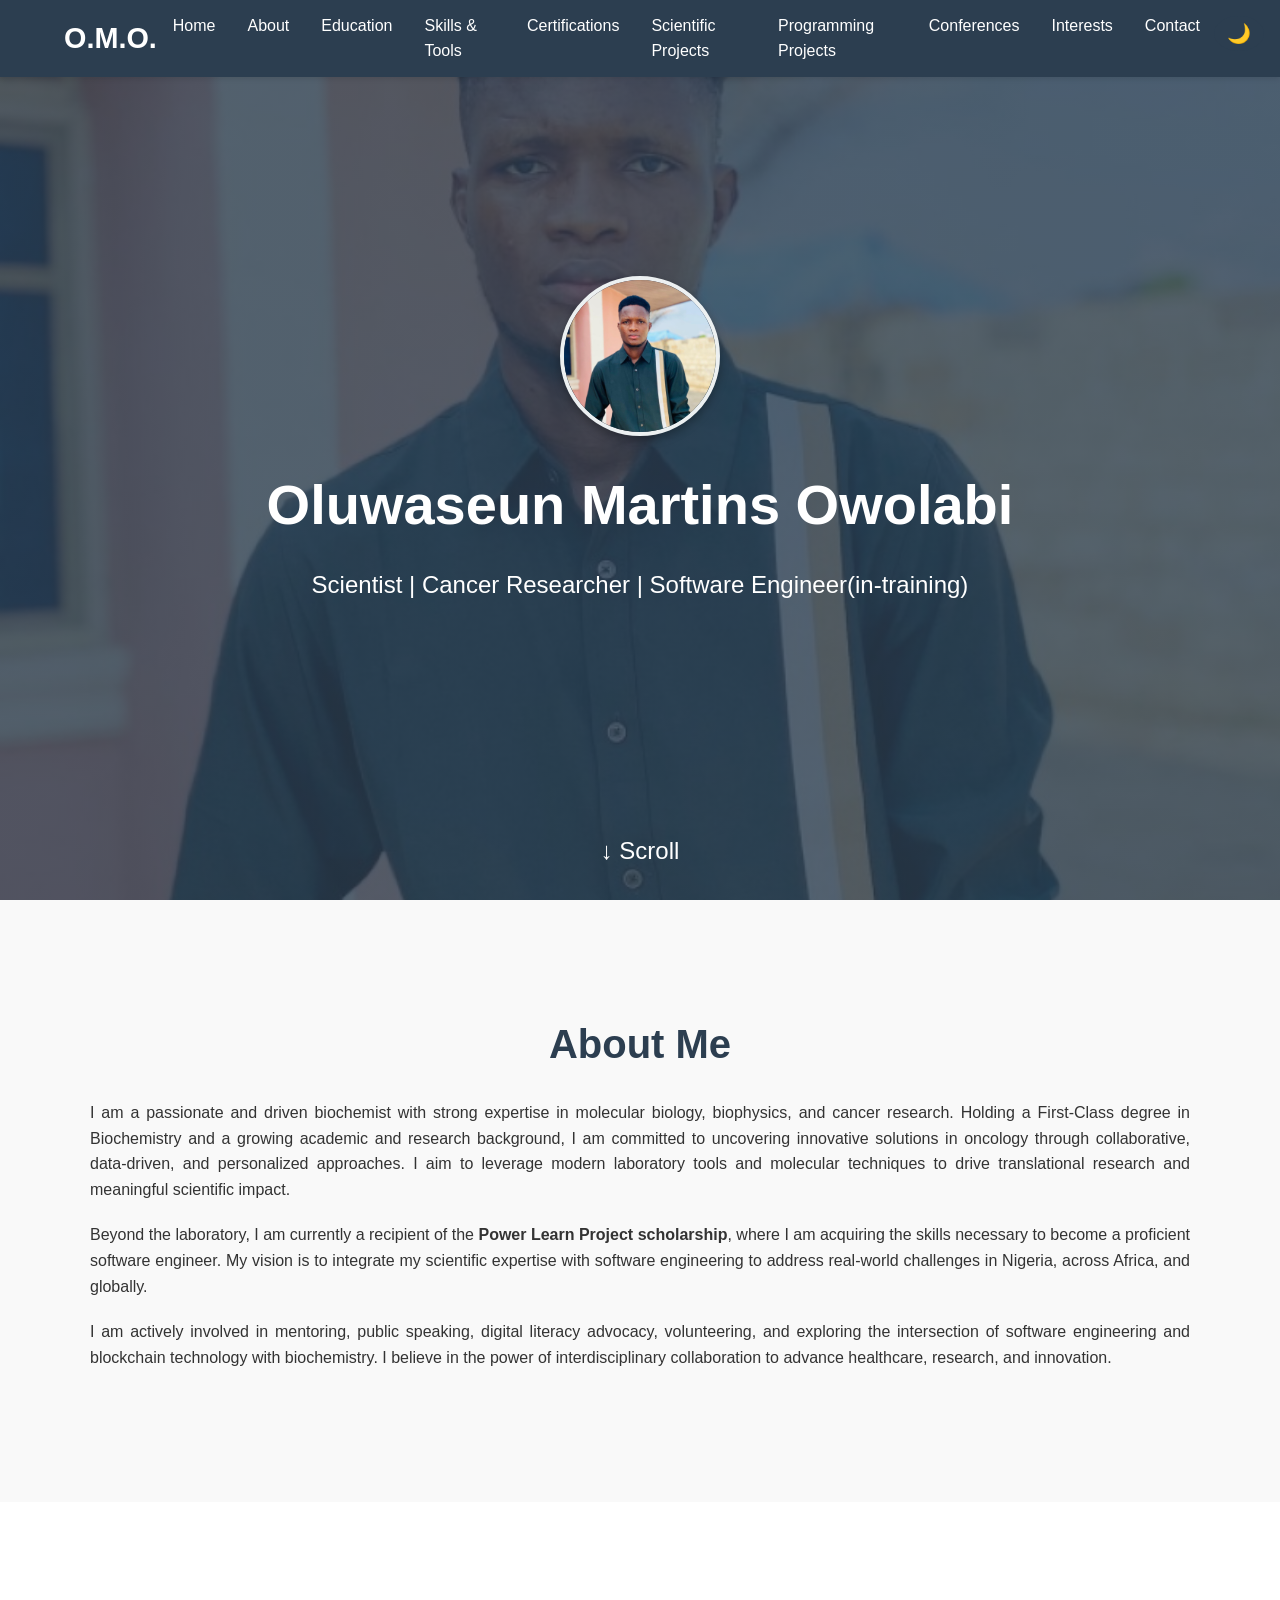
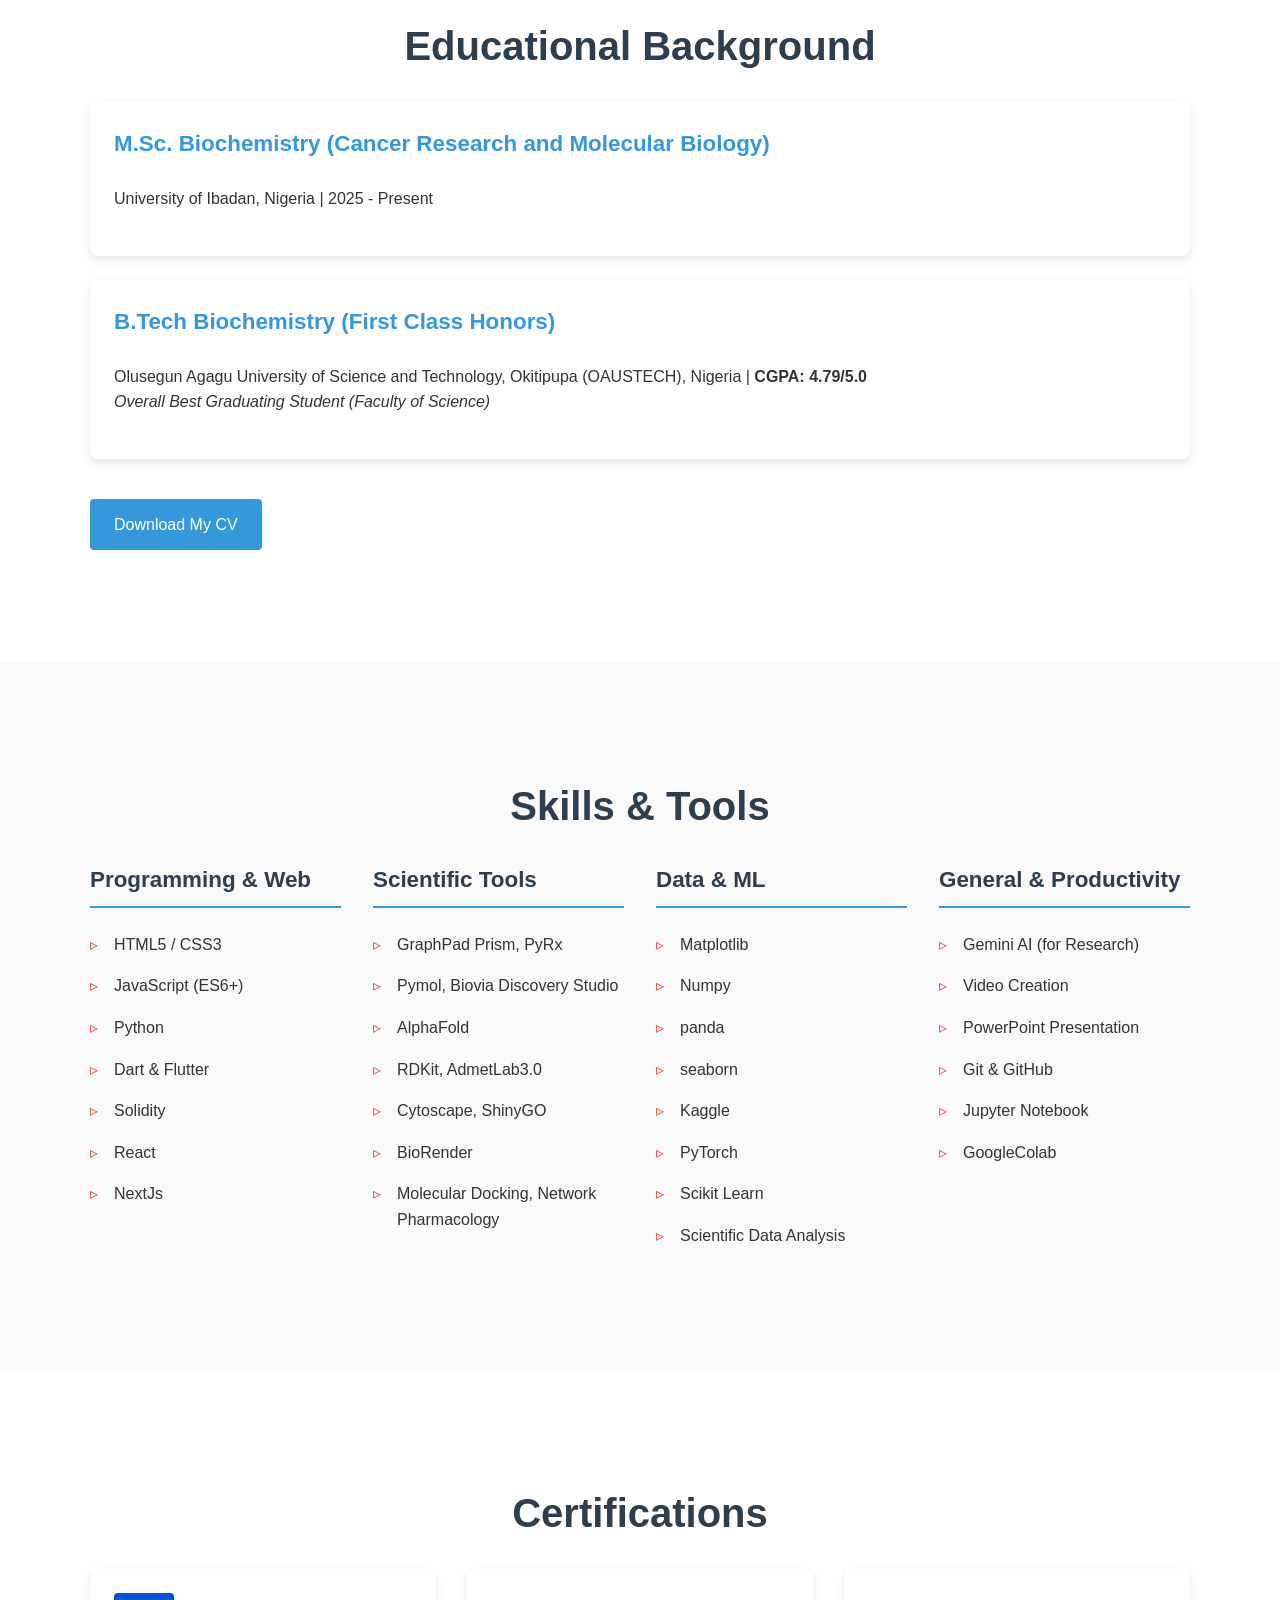
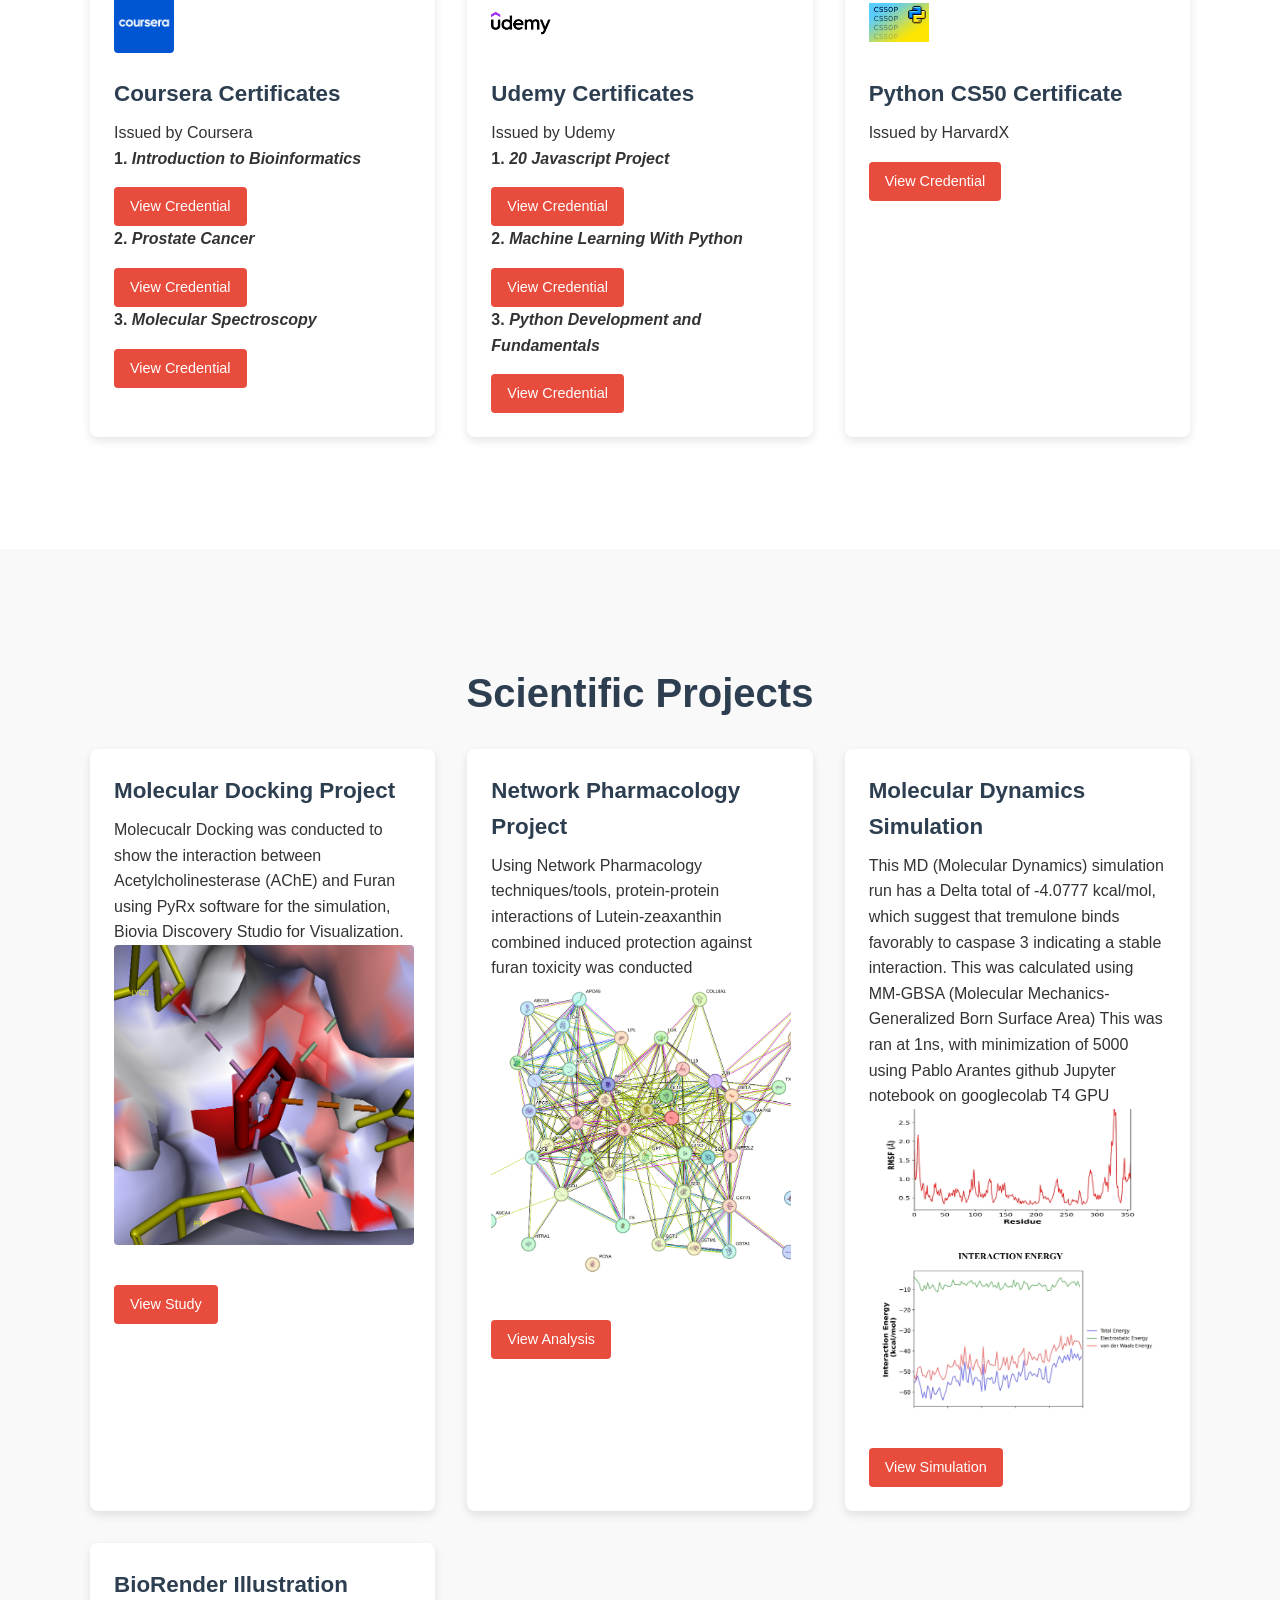
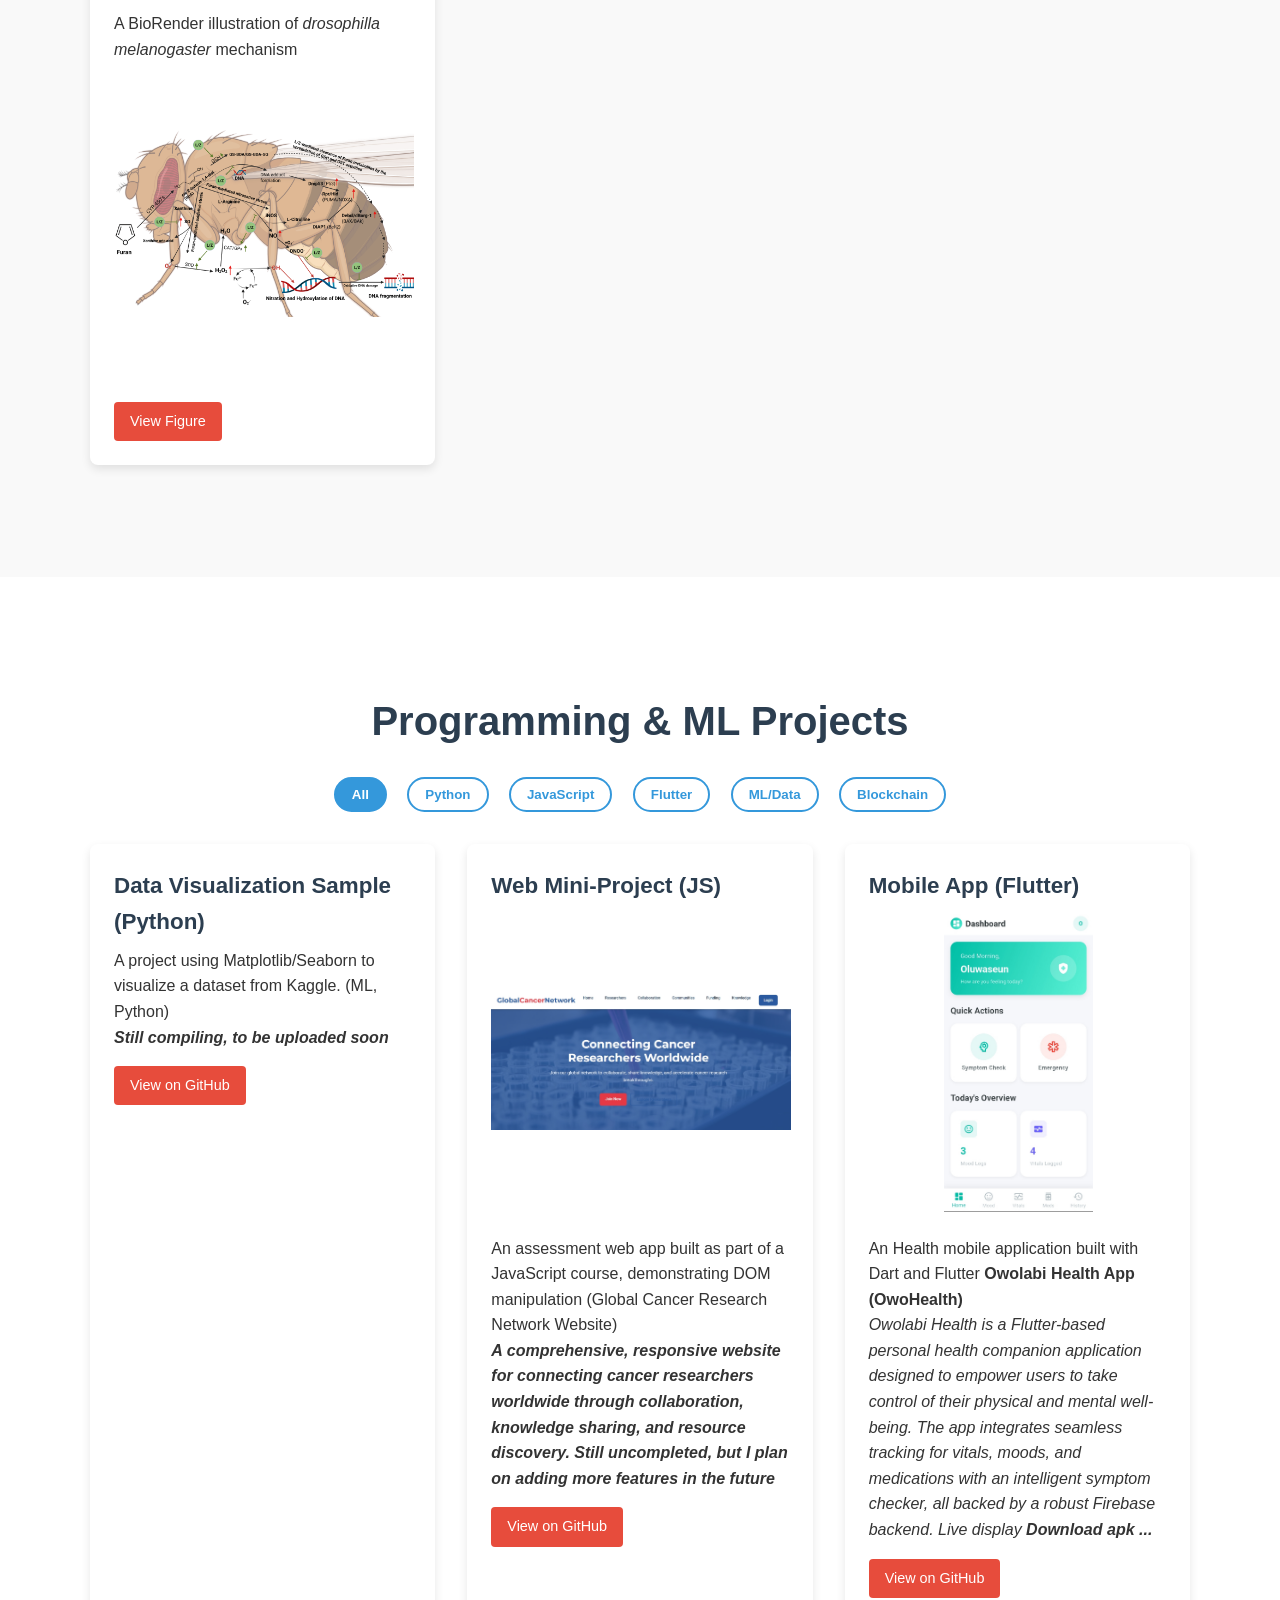
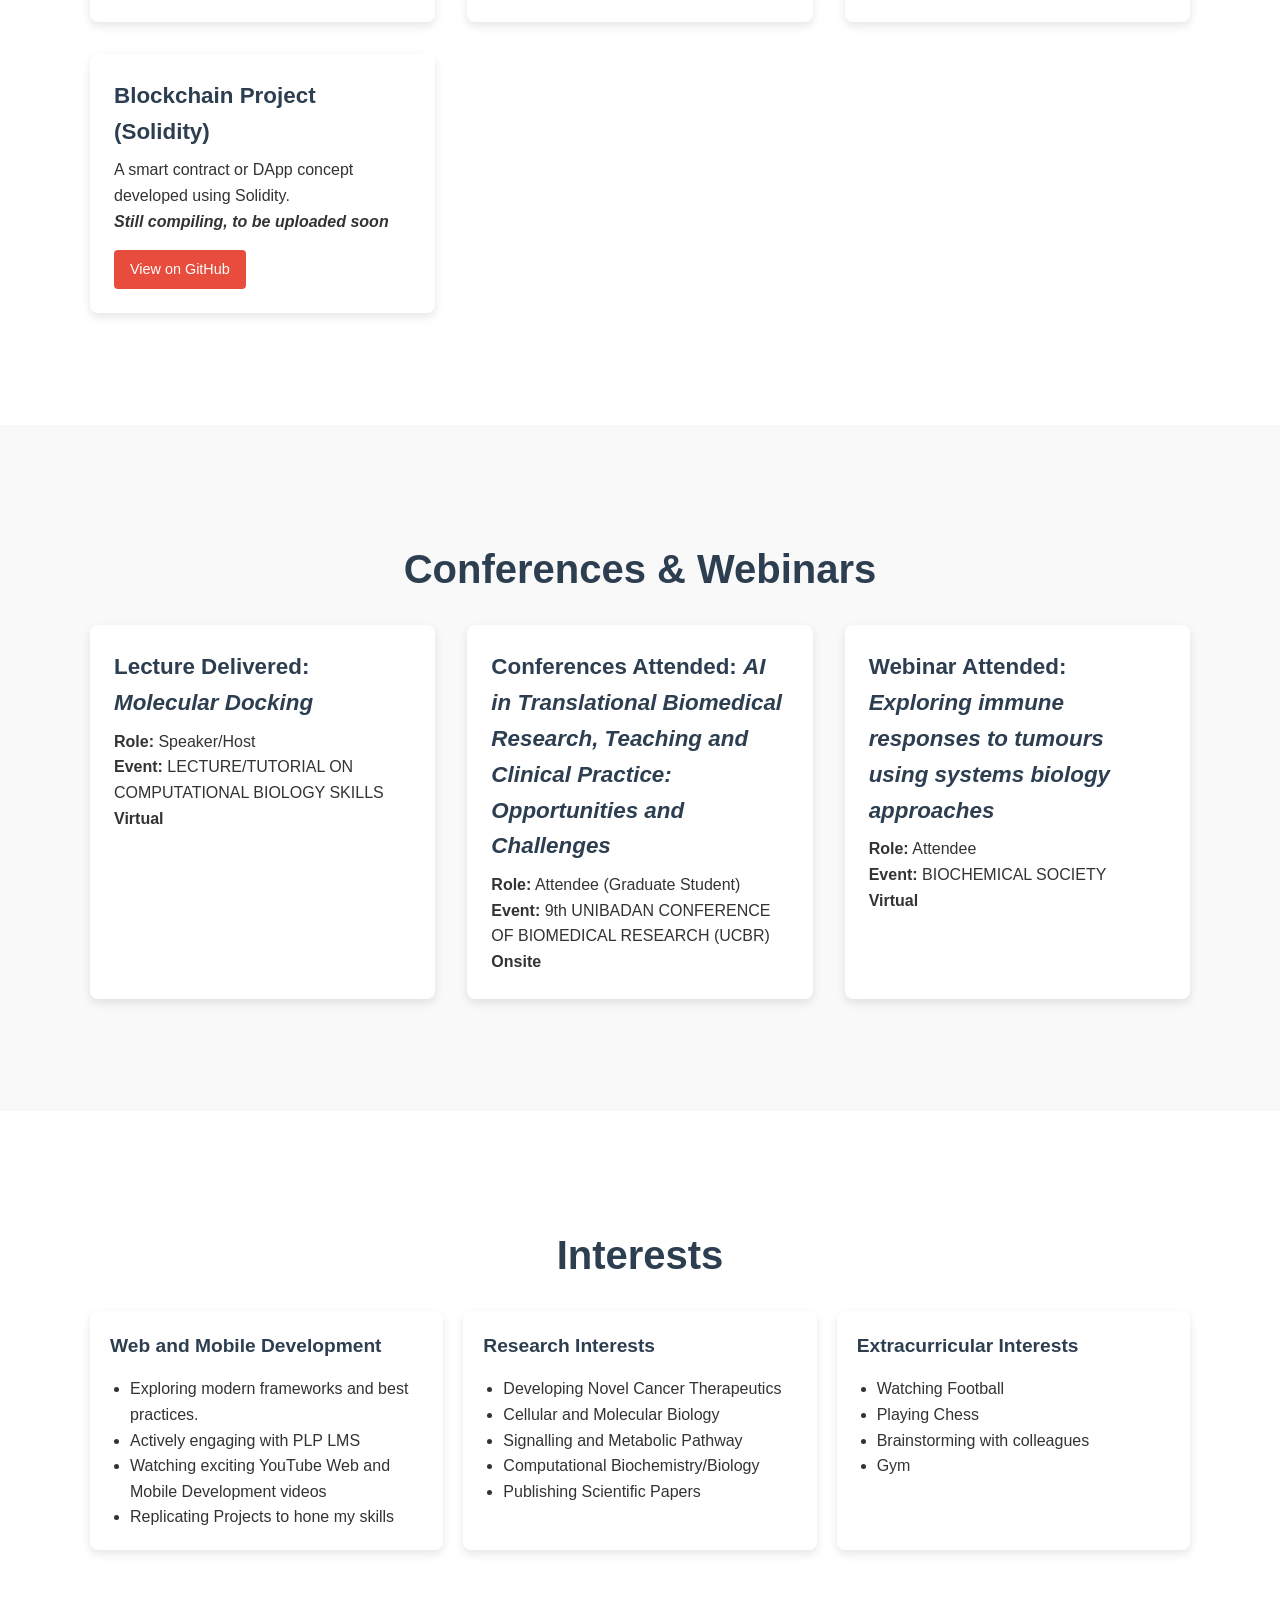
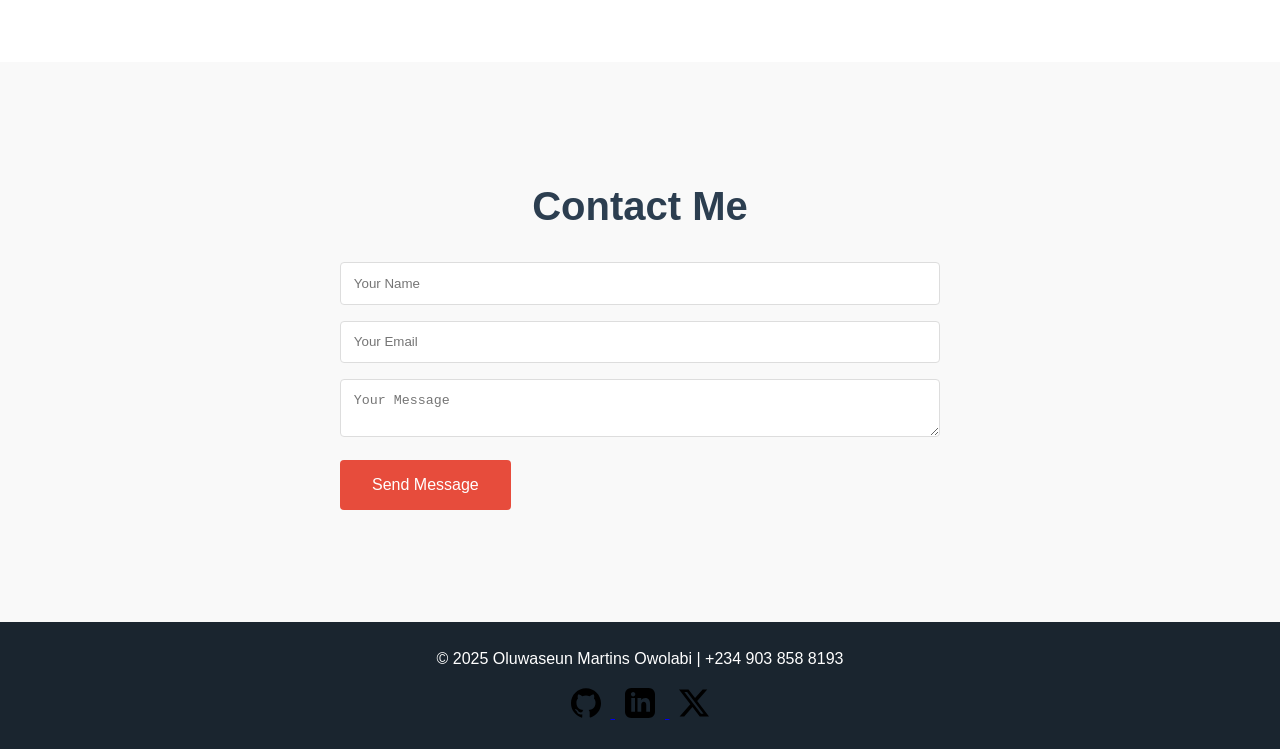
==== commit a596a156: "added-more-features" ====
--- a/index.html
+++ b/index.html
@@ -213,10 +213,11 @@
                     <a href="#" class="btn-small" target="_blank">View on GitHub</a>
                 </div>
                 <div class="card project-card" data-category="javascript">
-                    <h3>Udemy Mini-Project (JS)</h3>
-                    <p>A small web app built as part of a JavaScript course, demonstrating DOM manipulation.</p>
-                    <p><i><b>Still compiling, to be uploaded soon</b></i></p>
-                    <a href="#" class="btn-small" target="_blank">View on GitHub</a>
+                    <h3>Web Mini-Project (JS)</h3>
+                    <img src="assets/global-cancer-network.jpeg" alt="owohealth" class="card-image2">
+                    <p>An assessment web app built as part of a JavaScript course, demonstrating DOM manipulation (Global Cancer Research Network Website)</p>
+                    <p><i><b>A comprehensive, responsive website for connecting cancer researchers worldwide through collaboration, knowledge sharing, and resource discovery. Still uncompleted, but I plan on adding more features in the future</b></i></p>
+                    <a href="https://github.com/Mosmit/plp-webtechnologies-classroom-july2025-july-2025-final-project-and-deployment-Final-Project-and-Depl.git" class="btn-small">View on GitHub</a>
                 </div>
                 <div class="card project-card" data-category="flutter">
                     <h3>Mobile App (Flutter)</h3>
